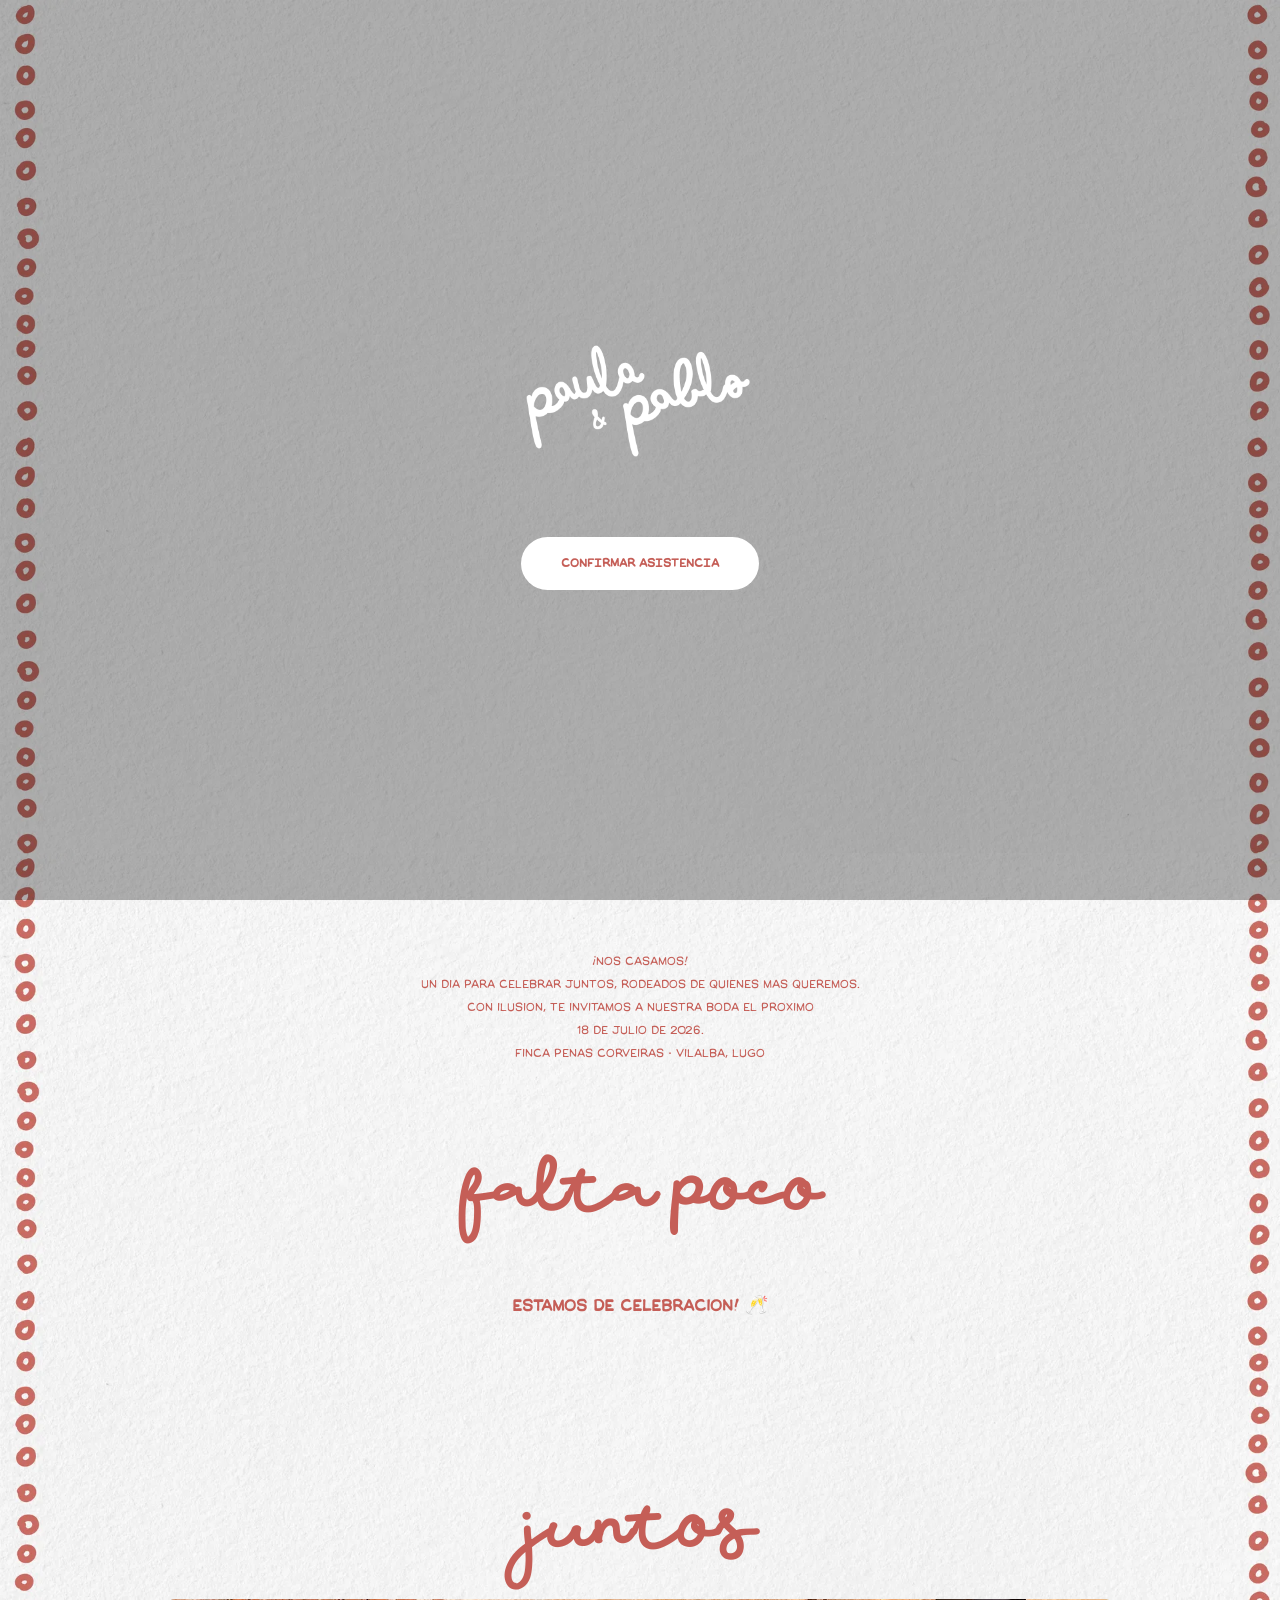
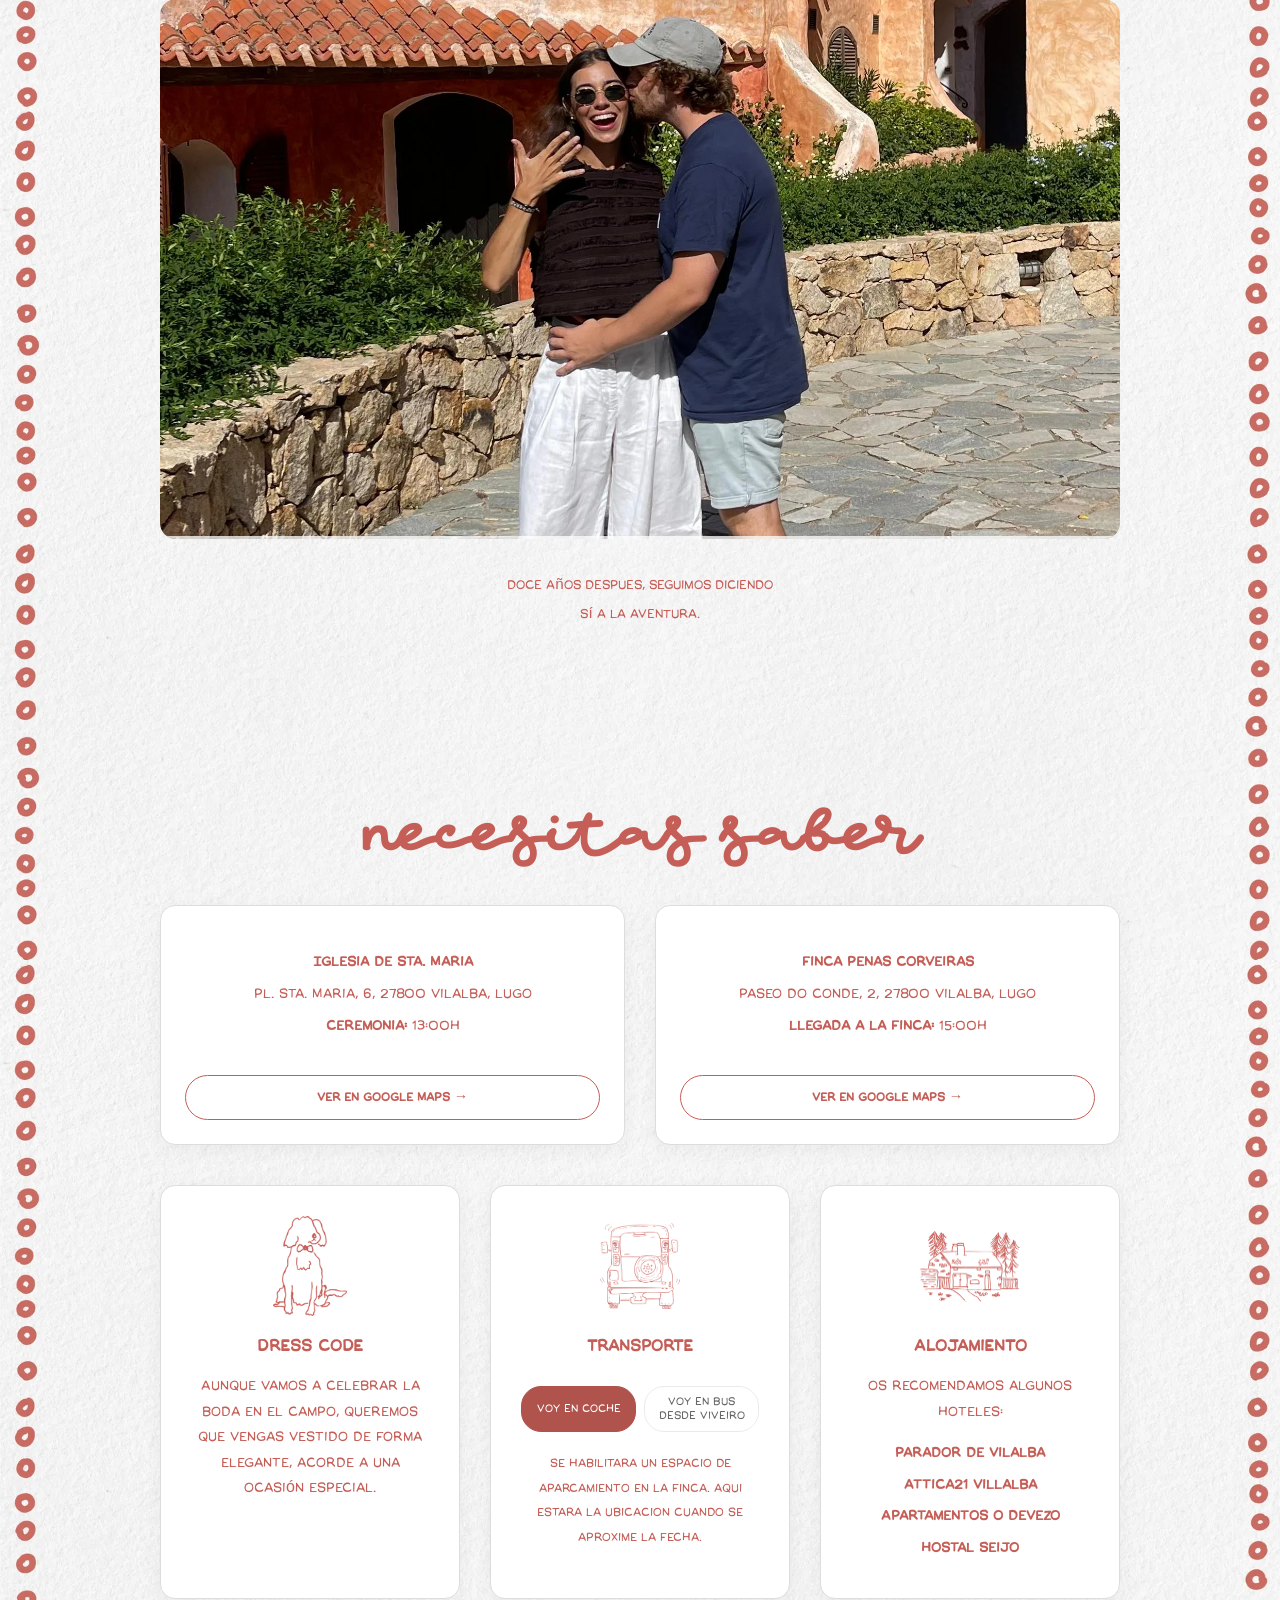
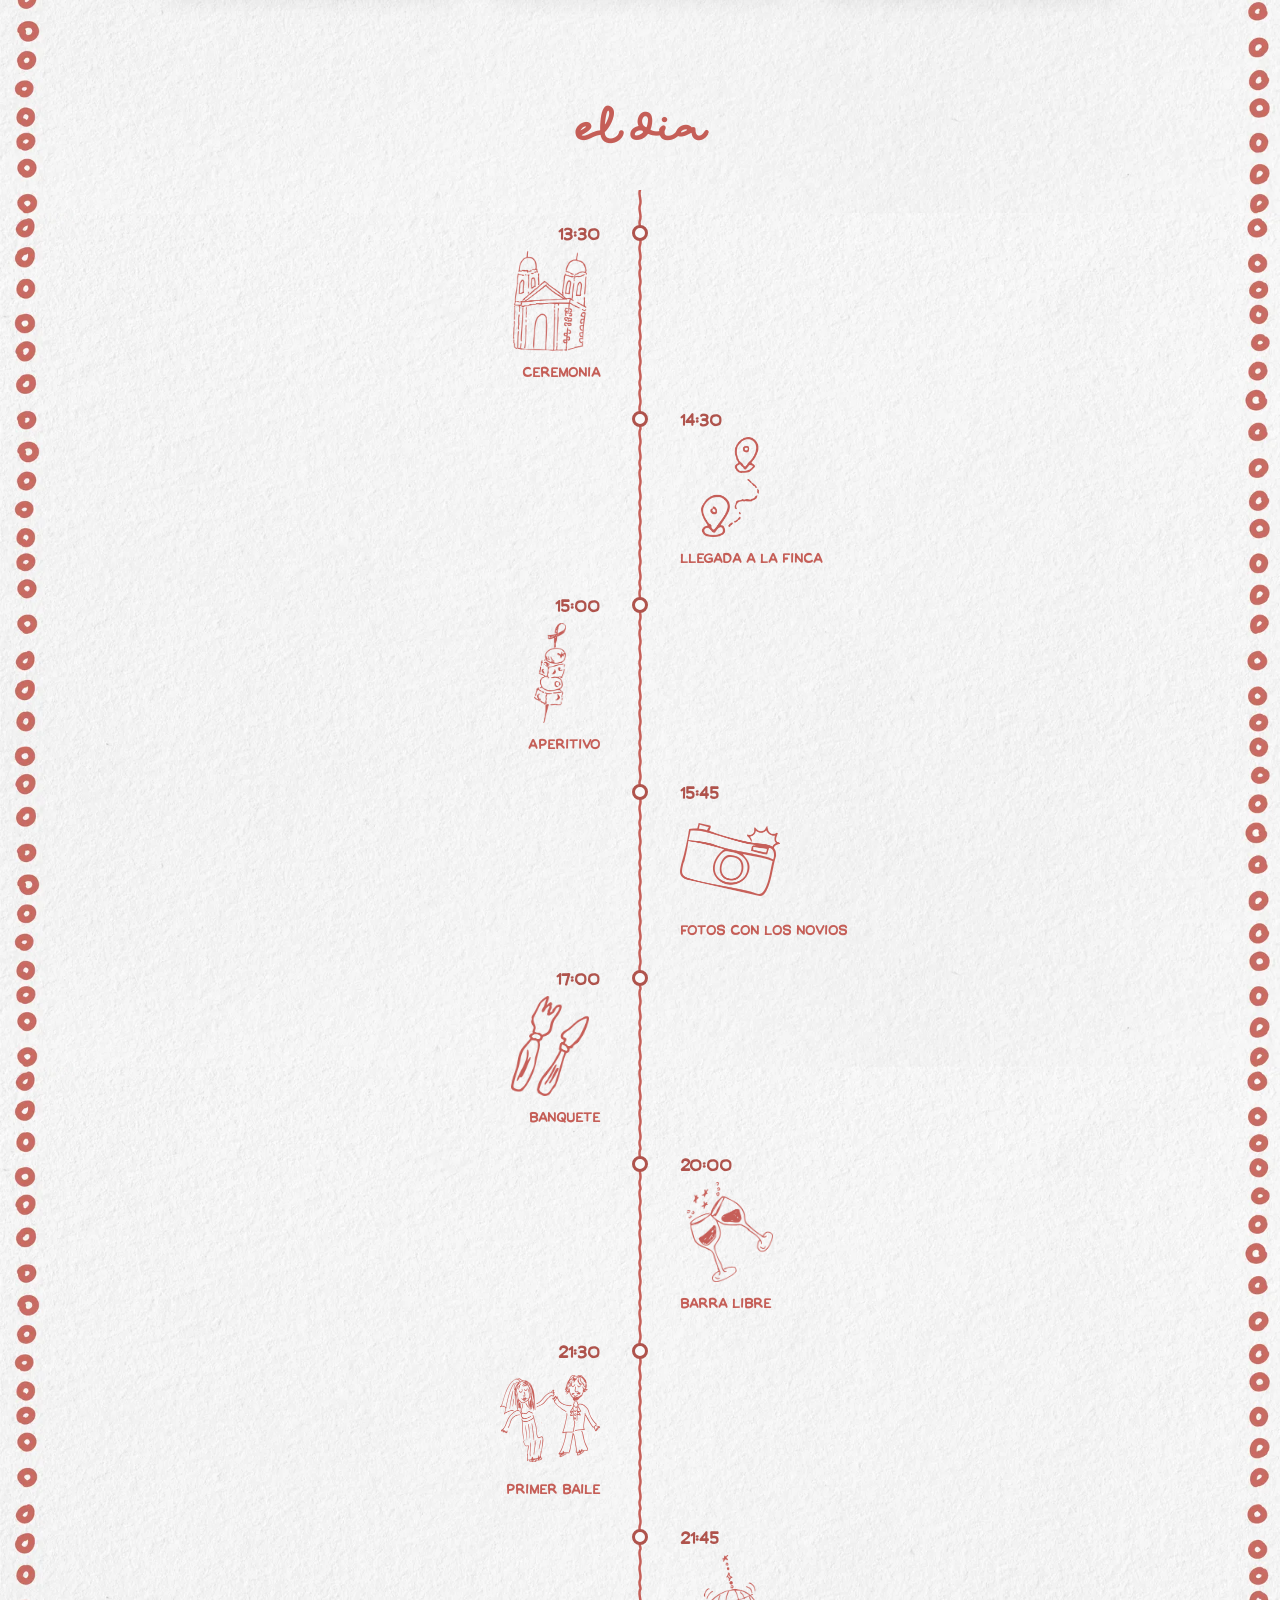
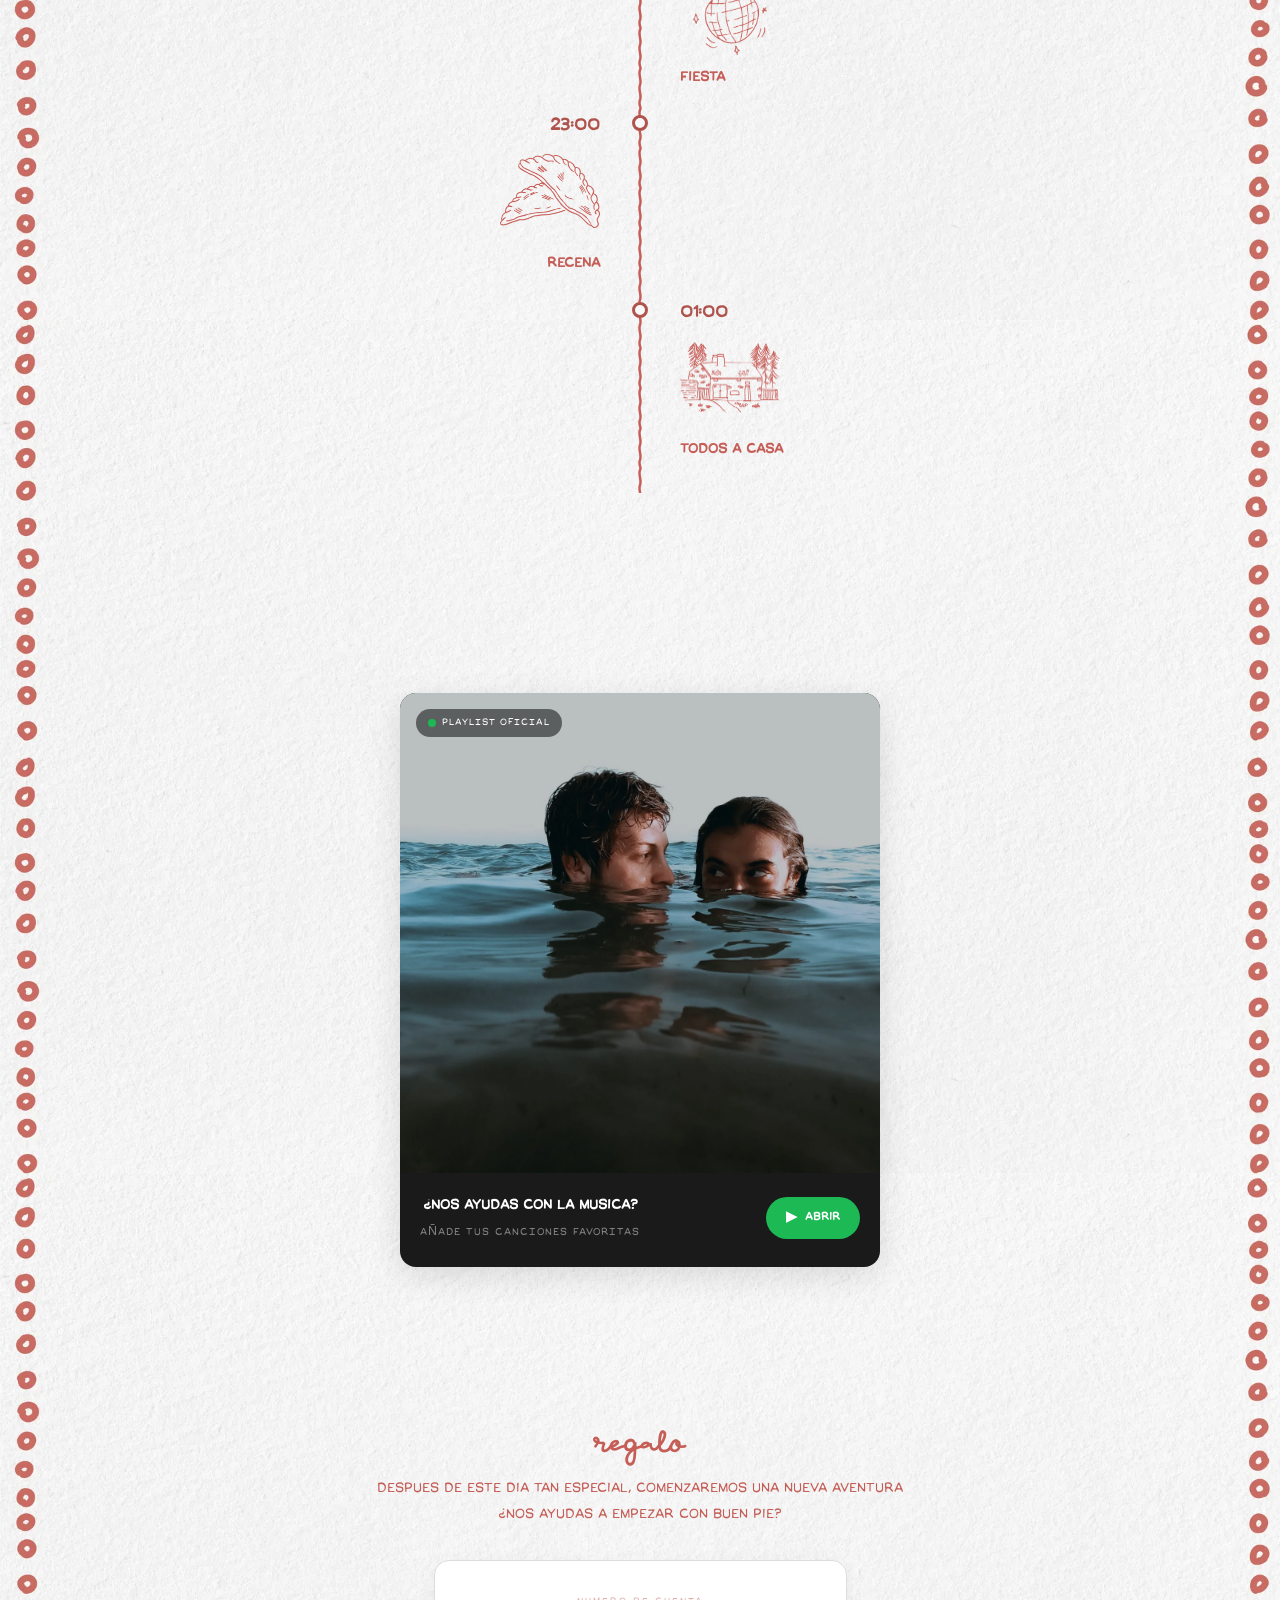
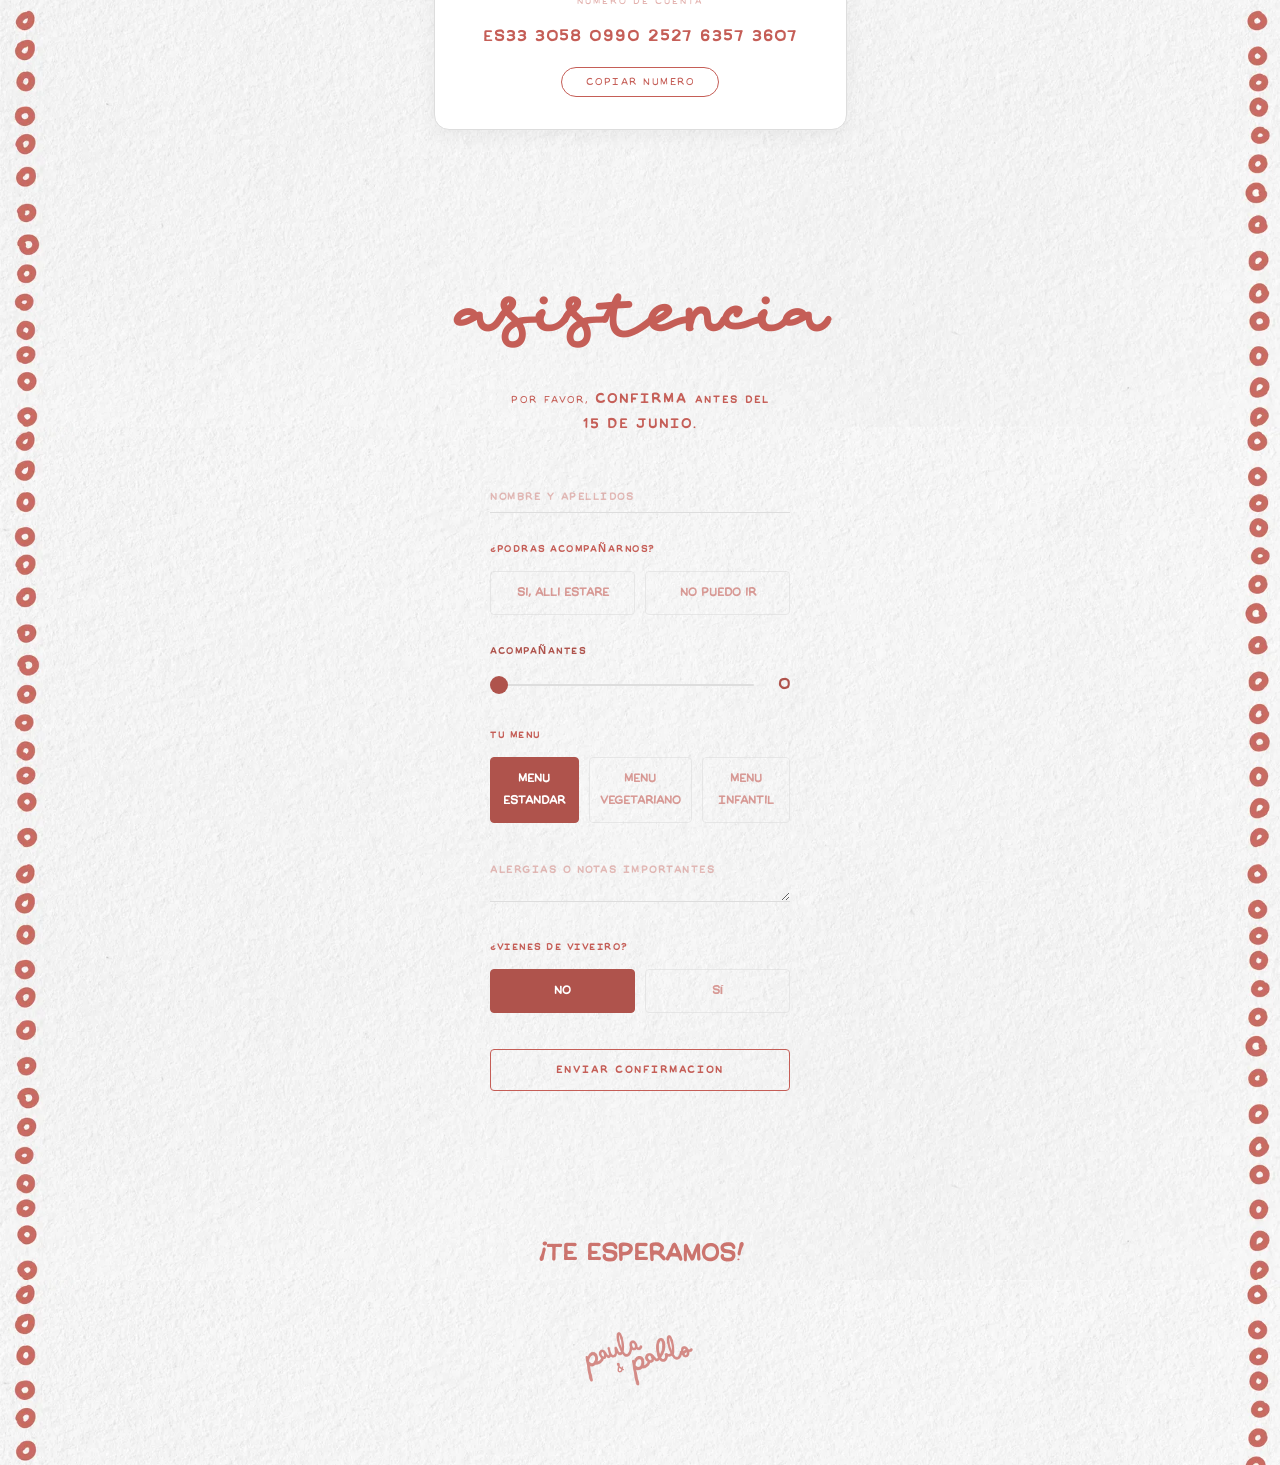
==== index.html @ 5aaf8803 "Arreglos de última hora" ====
<!doctype html>
<html lang="es">
  <head>
    <meta charset="UTF-8" />
    <meta name="viewport" content="width=device-width, initial-scale=1.0" />
    <title>Nuestra Boda | Paula & Pablo</title>
    <link rel="stylesheet" href="css/styles.css" />
    <link rel="icon" href="https://fav.farm/💍" />

    <meta property="og:title" content="¡Nos Casamos! - Paula & Pablo 2026" />
    <meta
      property="og:description"
      content="Acompáñanos en nuestro gran dia. Toda la información aquí."
    />
    <meta property="og:image" content="URL_DE_TU_FOTO_PRINCIPAL" />
    <meta property="og:url" content="URL_DE_TU_WEB" />
  </head>

  <body>

    <!-- ===================== HERO ===================== -->
    <header id="inicio">
      <video class="header-video" autoplay muted loop playsinline>
        <source
          src="media/video.mp4"
          type="video/mp4"
        />
      </video>

      <div class="header-overlay"></div>

      <div class="header-content">
        
        <img
          src="media/Dibujos/compressed/paulipablo.png"
          alt="Nombres"
          class="rings-icon"
          style="width: 250px; height: auto"
        />
        <a href="#rsvp" class="cta-button">Confirmar Asistencia</a>
      </div>
    </header>

    <div class="hero-info-container" style="margin: 50px auto 0 auto; padding: 0 20px; max-width: 500px;">
        <p style="font-size: 90%; text-align: center;">
            ¡Nos casamos!
        </p>
        <p style="font-size: 90%; text-align: center;">Un dia para celebrar juntos, rodeados de quienes mas queremos.</p>
        <p style="font-size: 90%; text-align: center;">Con ilusion, te invitamos a nuestra boda el proximo <br>18 de julio de 2026.</p>
        <p style="font-size: 90%; text-align: center;"> Finca Penas Corveiras · Vilalba, Lugo</p>
    </div>

    <!-- ================ CUENTA ATRÁS ================ -->
    <section id="countdown-section" class="section-container">
      <h2 class="script-font">Falta poco</h2>
      <div id="countdown">
        <div class="countdown-item">
          <span id="days">00</span>
          <p>dias</p>
        </div>
        <div class="countdown-item">
          <span id="hours">00</span>
          <p>Horas</p>
        </div>
        <div class="countdown-item">
          <span id="minutes">00</span>
          <p>Minutos</p>
        </div>
        <div class="countdown-item">
          <span id="seconds">00</span>
          <p>Segundos</p>
        </div>
      </div>
    </section>

    <!-- ================ NUESTRA HISTORIA ============== -->
    <section id="historia" class="section-container">
      <h2 class="script-font section-title">Juntos</h2>

      <div class="carousel-wrap" id="historia-carousel">
    <div class="carousel-track" id="historia-track"></div>
        <img src="media/Dibujos/compressed/marco.png" class="carousel-marco" alt="" />
        <div class="carousel-progress" id="historia-progress"></div>
        <button class="carousel-btn prev" id="historia-prev" aria-label="Anterior">&#8592;</button>
        <button class="carousel-btn next" id="historia-next" aria-label="Siguiente">&#8594;</button>
    </div>

      <div class="historia-text">
        <p>Doce años despues, seguimos diciendo <br>
            sí a la aventura.</p>
      </div>
    </section>

    <!-- ================= LOGÍSTICA ================== -->
    <section id="logistica" class="section-container">
      <h2 class="script-font section-title">necesitas saber</h2>

      <div id="donde">
        <div class="location-card">
          <div class="info-logistica">
            <p><strong>Iglesia de Sta. Maria</strong></p>
            <address>Pl. Sta. Maria, 6, 27800 Vilalba, Lugo</address>
            <p><strong>Ceremonia:</strong> 13:00h</p>
          </div>
          <a
            href="https://maps.app.goo.gl/agyaPaKLG1rdDJrT7"
            target="_blank"
            class="map-link"
            >Ver en Google Maps →</a
          >
        </div>

        <div class="location-card">
          <div class="info-logistica">
            <p></p><strong>Finca Penas Corveiras</strong></p>
            <address>Paseo do Conde, 2, 27800 Vilalba, Lugo</address>
            <p><strong>Llegada a la finca:</strong> 15:00h</p>
          </div>
          <a
            href="https://maps.app.goo.gl/NVurG2VGAjMiSwHY8"
            target="_blank"
            class="map-link"
            >Ver en Google Maps →</a
          >
        </div>
      </div>

      <div class="info-grid">
        <article class="info-card">
          <div class="image">
            <img
              src="media/Dibujos/compressed/43.webp"
              alt="Dress Code"
              class="dressCode-image"
              style="width: 80px"
            />
          </div>
          <h3>Dress Code</h3>
          <p>
            Aunque vamos a celebrar la boda en el campo, queremos que
            vengas vestido de forma elegante, acorde a una ocasión especial.
          </p>
        </article>

        <article class="info-card transport-card">
          <div class="image">
            <img
              src="media/Dibujos/compressed/42.webp"
              alt="Transporte"
              class="transport-image"
              style="width: 80px"
            />
          </div>
          <h3>Transporte</h3>
          <div class="transport-toggle">
            <button class="transport-btn active" data-target="coche">
                Voy en coche
            </button>
            <button class="transport-btn" data-target="bus">
               Voy en bus desde Viveiro
            </button>
          </div>
          <div class="transport-info" id="info-coche">
            <p>
              Se habilitara un espacio de aparcamiento en la finca. Aqui estara
              la ubicacion cuando se aproxime la fecha.
            </p>
          </div>
          <div class="transport-info hidden" id="info-bus">
            <p>
              <strong>Salida:</strong> desde la estacion de autobuses de Viveiro
              a las 11:30h.
            </p>
            <p><strong>Vuelta:</strong> 1:00 de la mañana desde la finca.</p>
          </div>
        </article>

        <article class="info-card">
          <div class="image">
            <img
              src="media/Dibujos/compressed/cronograma9.webp"
              alt="Alojamiento"
              class="alojamiento-image"
              style="width: 100px"
            />
          </div>
          <h3>Alojamiento</h3>
          <p>Os recomendamos algunos hoteles:</p>
          <ul class="hotel-list">
            <li>
              <a
                href="https://paradores.es/es/parador-de-vilalba"
                target="_blank"
                rel="noopener"
                >Parador de Vilalba</a
              >
            </li>
            <li>
              <a
                href="https://www.attica21hotels.com/hotel-spa-attica21-villalba/"
                target="_blank"
                rel="noopener"
                >Attica21 Villalba</a
              >
            </li>
            <li>
              <a
                href="https://apartamentosodevezo.com/"
                target="_blank"
                rel="noopener"
                >Apartamentos O Devezo</a
              >
            </li>
            <li>
              <a href="https://hostalseijo.top/" target="_blank" rel="noopener"
                >Hostal Seijo</a
              >
            </li>
          </ul>
        </article>
      </div>

      <div class="timeline-container">
        <h3 class="script-font">El dia</h3>
        <div class="timeline">

  <div class="timeline-event">
    <div class="timeline-time">13:30</div>
    <div class="timeline-content">
      <img src="media/Dibujos/compressed/cronograma1.webp" class="timeline-icon" alt="" />
      <h4>Ceremonia</h4>
    </div>
  </div>

  <div class="timeline-event">
    <div class="timeline-time">14:30</div>
    <div class="timeline-content">
      <img src="media/Dibujos/compressed/cronograma3.webp" class="timeline-icon" alt="" />
      <h4>Llegada a la finca</h4>
    </div>
  </div>

  <div class="timeline-event">
    <div class="timeline-time">15:00</div>
    <div class="timeline-content">
      <img src="media/Dibujos/compressed/cronograma2.webp" class="timeline-icon" alt="" />
      <h4>Aperitivo</h4>
    </div>
  </div>

  <div class="timeline-event">
    <div class="timeline-time">15:45</div>
    <div class="timeline-content">
      <img src="media/Dibujos/compressed/cronograma4.webp" class="timeline-icon" alt="" />
      <h4>Fotos con los novios</h4>
    </div>
  </div>

  <div class="timeline-event">
    <div class="timeline-time">17:00</div>
    <div class="timeline-content">
      <img src="media/Dibujos/compressed/cronograma5.webp" class="timeline-icon" alt="" />
      <h4>Banquete</h4>
    </div>
  </div>

  <div class="timeline-event">
    <div class="timeline-time">20:00</div>
    <div class="timeline-content">
      <img src="media/Dibujos/compressed/6.webp" class="timeline-icon" alt="" />
      <h4>Barra libre</h4>
    </div>
  </div>

  <div class="timeline-event">
    <div class="timeline-time">21:30</div>
    <div class="timeline-content">
      <img src="media/Dibujos/compressed/cronograma6.webp" class="timeline-icon" alt="" />
      <h4>Primer baile</h4>
    </div>
  </div>

  <div class="timeline-event">
    <div class="timeline-time">21:45</div>
    <div class="timeline-content">
      <img src="media/Dibujos/compressed/cronograma7.webp" class="timeline-icon" alt="" />
      <h4>Fiesta</h4>
    </div>
  </div>

  <div class="timeline-event">
    <div class="timeline-time">23:00</div>
    <div class="timeline-content">
      <img src="media/Dibujos/compressed/cronograma8.webp" class="timeline-icon" alt="" />
      <h4>Recena</h4>
    </div>
  </div>

  <div class="timeline-event">
    <div class="timeline-time">01:00</div>
    <div class="timeline-content">
      <img src="media/Dibujos/compressed/cronograma9.webp" class="timeline-icon" alt="" />
      <h4>Todos a casa</h4>
    </div>
  </div>

</div>
      </div>
    </section>

    <!-- ================= MÚSICA ==================== -->
    <section id="musica" class="section-container">
      <div class="spotify-card">
        <div class="sp-cover">
          <a href="https://open.spotify.com/playlist/0d3BYbLwqnk7Fgi94kTDsk?si=342e093d6b4e4ce4" target="_blank">
            <img src="media/Imagenes/compressed/foto-24.webp" alt="Playlist Paula & Pablo" />
          </a>
          <div class="sp-cover-label">
            <div class="sp-dot"></div>
            Playlist oficial
          </div>
        </div>
        <div class="sp-body">
          <div class="sp-info">
            <p class="sp-title">¿Nos ayudas con la musica?</p>
            <p class="sp-sub">Añade tus canciones favoritas</p>
          </div>
          <a
            href="https://open.spotify.com/playlist/0d3BYbLwqnk7Fgi94kTDsk?si=342e093d6b4e4ce4"
            target="_blank"
            class="sp-btn"
          >
            <span class="sp-icon">▶</span> Abrir
          </a>
        </div>
      </div>
    </section>

<!-- ================= REGALO ==================== -->
<section id="regalo" class="section-container">
    <h3 class="script-font" style="margin-bottom: 20px;">Regalo</h3>
  <p>Despues de este dia tan especial, comenzaremos una nueva aventura</p>
  <p>¿Nos ayudas a empezar con buen pie?</p>

  <div class="cuenta-card">
    <p class="cuenta-label">Numero de cuenta</p>
    <p class="cuenta-numero">ES33 3058 0990 2527 6357 3607</p>
    <button class="cuenta-copiar" id="copiar-cuenta">Copiar numero</button>
    <p class="cuenta-confirmacion hidden" id="cuenta-confirmacion">Copiado</p>
  </div>
</section>

    <!-- ================= RSVP ====================== -->
    <section id="rsvp" class="section-container rsvp-section">
      <h2 class="script-font">Asistencia</h2>
      <p class="rsvp-subtitle">
        Por favor, 
        <strong><span style="font-size: 1.3em">confirma </span> antes del
        <strong><span style="font-size: 1.3em"><br>15 de junio</span>.</strong>
      </p>

      <form action="https://formspree.io/f/xqeyapyj" method="POST">
        <div class="form-field">
          <input
            type="text"
            name="Invitado"
            id="name"
            required
            pattern="^[a-zA-ZÀ-ÿ\s]{3,60}$"
            placeholder=" "
          />
          <label for="name">Nombre y apellidos</label>
        </div>

        <fieldset class="radio-fieldset radio-modern">
          <legend>¿Podras acompañarnos?</legend>
          <div class="options">
            <label class="option">
              <input
                type="radio"
                name="Asistencia"
                value="Confirmado"
                required
                hidden
              />
              Si, alli estare
            </label>
            <label class="option">
              <input type="radio" name="Asistencia" value="No_Asiste" hidden />
              No puedo ir
            </label>
          </div>
        </fieldset>

        <div class="slider-field">
          <span class="slider-label">Acompañantes</span>
          <div class="slider-wrap">
            <input
              type="range"
              id="plus-one"
              name="Acompañantes"
              min="0"
              max="3"
              value="0"
              step="1"
            />
            <span class="slider-value" id="plus-one-value">0</span>
          </div>
        </div>
        <div id="menu-dinamico"></div>

        <div class="form-field">
          <textarea
            name="Alergias_Detalle"
            id="alergias"
            rows="2"
            maxlength="200"
            placeholder=" "
          ></textarea>
          <label for="alergias">Alergias o notas importantes</label>
        </div>

        <fieldset class="radio-fieldset radio-modern">
          <legend>¿Vienes de Viveiro?</legend>
          <div class="options">
            <label class="option selected">
              <input type="radio" name="Viveiro" value="No" checked hidden />
              No
            </label>
            <label class="option">
              <input type="radio" name="Viveiro" value="Si" hidden />
              Sí
            </label>
          </div>
        </fieldset>

        <div id="bus-question" class="hidden">
          <fieldset class="radio-fieldset radio-modern">
            <legend>¿Necesitas plaza de autobús?</legend>
            <div class="options">
              <label class="option selected">
                <input type="radio" name="Bus" value="No" checked hidden />
                No
              </label>
              <label class="option">
                <input type="radio" name="Bus" value="Si" hidden />
                Sí
              </label>
            </div>
          </fieldset>
        </div>
        <button type="submit" class="submit-modern">Enviar confirmacion</button>
      </form>
    </section>

    <!-- =================== FOOTER ================== -->
<footer class="footer-section">
<p class="footer-text"><strong>¡Te esperamos!</strong></p>
  <img style="margin-top:30px" src="media/Dibujos/compressed/5.webp" alt="Paula & Pablo" class="footer-logo" />
</footer>

    <script src="js/main.js" type="module"></script>
  </body>
</html>
---- css/styles.css ----
/* ==========================================================================
   1. VARIABLES DE COLOR Y TEMA
   ========================================================================== */
@font-face {
  font-family: "Medicall";
  src: url("../media/Fuentes/medicall.ttf") format("truetype");
  font-weight: bolder;
  font-style: normal;
  font-display: swap;
}

@font-face {
  font-family: "ManlyMen BB";
  src: url("../media/Fuentes/ManlyMenBB.ttf") format("truetype");
  font-weight: normal;
  font-style: normal;
  font-display: swap;
}

:root {
  --primary-color: #c55e57;
  --accent-color: #af534c; /* ← nuevo color de acento */
  --bg-color: #f9f9f9;
  --section-bg: #ffffff;
  --input-bg: #ffffff;
  --input-border: #dddddd;
  --card-bg: #f9f9f9;
  --footer-bg: #333333;
  --footer-text: #dddddd;
}

/* ==========================================================================
   2. RESET Y ESTILOS BASE
   ========================================================================== */

html {
  scroll-behavior: smooth;
}

.hidden {
  display: none;
}

*,
*::before,
*::after {
  margin: 0;
  padding: 0;
  box-sizing: border-box;
}

body {
  font-family: "ManlyMen BB", sans-serif;
  background-color: var(--bg-color);
  background-image: url("../media/Imagenes/compressed/papel.webp");
  background-repeat: repeat-y;
  background-size: 100vw auto;
  background-position: center top;
  color: var(--primary-color);
  line-height: 1.6;
  overflow-x: hidden;
  transition:
    background-color 0.3s,
    color 0.3s;
}

h1,
h2,
h3 {
  color: var(--primary-color);
}

.script-font {
  font-family: "Medicall", cursive;
  font-weight: bolder;
}

::selection {
  background-color: var(--accent-color);
  color: white;
}

/* Escala tipográfica responsive */
h1 {
  font-size: clamp(2.5rem, 8vw, 5rem);
}
h2 {
  font-size: clamp(2rem, 6vw, 3rem);
}
.section-title {
  font-size: clamp(1.8rem, 5vw, 3rem);
  margin-bottom: 40px;
}

/* ==========================================================================
   3. COMPONENTES GLOBALES
   ========================================================================== */

/* --- Layout de sección --- */
.section-container {
  padding: 80px 20px;
  max-width: 1000px;
  margin: 0 auto;
  text-align: center;
}

/* --- Botón principal --- */
.cta-button {
  display: inline-block;
  margin-top: 30px;
  padding: 15px 40px;
  background-color: white;
  color: var(--primary-color);
  text-decoration: none;
  font-weight: bold;
  border-radius: 50px;
  text-transform: uppercase;
  font-size: 0.9rem;
  transition:
    background-color 0.3s,
    color 0.3s,
    transform 0.3s,
    box-shadow 0.3s;
}
.cta-button:hover {
  background-color: var(--accent-color);
  color: white;
  transform: translateY(-3px);
  box-shadow: 0 5px 15px rgba(0, 0, 0, 0.2);
}

/* --- Animación de entrada --- */
.fade-in {
  opacity: 0;
  transform: translateY(20px);
  transition:
    opacity 0.6s ease-out,
    transform 0.6s ease-out;
}
.fade-in.visible {
  opacity: 1;
  transform: translateY(0);
}

/* ==========================================================================
   4. HEADER / HERO
   ========================================================================== */

header {
  position: relative;
  min-height: 100vh;
  display: flex;
  flex-direction: column;
  justify-content: center;
  align-items: center;
  text-align: center;
  color: white;
  padding: 60px 20px;
  overflow: hidden;
}

/* Video de fondo */
.header-video {
  position: absolute;
  inset: 0;
  width: 100%;
  height: 100%;
  object-fit: cover;
  z-index: 0;
}

/* Overlay oscuro — mismo efecto que tenía la foto */
.header-overlay {
  position: absolute;
  inset: 0;
  background: rgba(0, 0, 0, 0.3);
  z-index: 1;
}

/* El texto por encima del video y el overlay */
.header-content {
  position: relative;
  z-index: 2;
  display: flex;
  flex-direction: column;
  align-items: center;
  gap: 10px;
  transition: opacity 0.3s ease;
}

header h1 {
  color: white;
  text-shadow: 2px 2px 4px rgba(0, 0, 0, 0.5);
  margin-bottom: 10px;
}
header p {
  font-size: 1.5rem;
  letter-spacing: 2px;
  text-transform: uppercase;
}

/* ==========================================================================
   5. NUESTRA HISTORIA — CARRUSEL
   ========================================================================== */

.carousel-wrap {
  position: relative;
  border-radius: 16px;
  overflow: hidden;
  aspect-ratio: 16 / 9;
}

.carousel-track {
  display: flex;
  height: 100%;
  transition: transform 0.6s cubic-bezier(0.65, 0, 0.35, 1);
}

.carousel-slide {
  flex-shrink: 0;
  width: 100%;
  height: 100%;
}
.carousel-slide img {
  width: 100%;
  height: 100%;
  object-fit: cover;
  display: block;
}

/* Barra de progreso */
.carousel-progress {
  position: absolute;
  bottom: 0;
  left: 0;
  height: 3px;
  width: 0%;
  background: rgba(255, 255, 255, 0.75);
}

/* Flechas — visibles solo en hover del carrusel */
.carousel-btn {
  position: absolute;
  top: 50%;
  transform: translateY(-50%);
  width: 38px;
  height: 38px;
  display: flex;
  align-items: center;
  justify-content: center;
  background: rgba(255, 255, 255, 0.75);
  color: var(--primary-color);
  border: none;
  border-radius: 50%;
  font-size: 15px;
  cursor: pointer;
  z-index: 10;
  opacity: 0;
  transition:
    opacity 0.25s,
    transform 0.25s,
    background 0.2s;
}
.carousel-wrap:hover .carousel-btn {
  opacity: 1;
}
.carousel-btn:hover {
  background: white;
  transform: translateY(-50%) scale(1.07);
}
.carousel-btn.prev {
  left: 14px;
}
.carousel-btn.next {
  right: 14px;
}

/* Texto estático debajo */
.historia-text {
  max-width: 580px;
  margin: 32px auto 0;
}
.historia-text p {
  font-size: 0.95rem;
  font-weight: 300;
  line-height: 1.9;
}
.historia-firma {
  display: block;
  margin-top: 18px;
  font-size: 2.2rem;
  color: var(--primary-color);
}

/* ==========================================================================
   7. CUENTA ATRÁS
   ========================================================================== */

#countdown {
  display: flex;
  justify-content: center;
  flex-wrap: wrap;
  gap: 15px;
  margin-top: 70px;
}
.countdown-item {
  flex: 1;
  max-width: 70px;
  padding: 20px 10px;
  background: var(--card-bg);
  border-radius: 12px;
  text-align: center;
  box-shadow: 0 4px 10px rgba(0, 0, 0, 0.05);
}
.countdown-item span {
  display: block;
  font-size: 2.5rem;
  font-weight: bold;
  color: var(--accent-color);
  line-height: 1;
}
.countdown-item p {
  margin-top: 5px;
  font-size: 0.75rem;
  text-transform: uppercase;
  letter-spacing: 1px;
  opacity: 0.7;
}

/* ==========================================================================
   8. LOGÍSTICA
   ========================================================================== */

/* Info de ubicación (dirección + horario) */

#donde {
  display: grid;
  grid-template-columns: repeat(auto-fit, minmax(280px, 1fr));
  gap: 30px;
  margin-bottom: 40px;
}

.location-card {
  background-color: var(--section-bg);
  border: 1px solid var(--input-border);
  border-radius: 15px;
  padding: 24px;
  box-shadow: 0 5px 20px rgba(0, 0, 0, 0.05);
  display: flex;
  flex-direction: column;
  gap: 16px;
}

.map-link {
  display: block;
  text-align: center;
  color: var(--primary-color);
  font-weight: 600;
  font-size: 0.9rem;
  text-decoration: none;
  padding: 10px;
  border: 1px solid var(--primary-color);
  border-radius: 50px;
  transition:
    background-color 0.3s,
    color 0.3s;
}
.map-link:hover {
  background-color: var(--primary-color);
  color: white;
}

.info-logistica {
  margin: 20px auto;
  max-width: 500px;
}
.info-logistica address {
  font-style: normal;
  color: var(primary-color);
  margin: 6px 0;
}

/* Contenedor del botón de mapa */
.map-cta {
  margin: 25px 0;
}

/* Mapa responsive (ratio 16:9) */
.map-responsive {
  position: relative;
  width: 100%;
  aspect-ratio: 16 / 9;
  border-radius: 12px;
  overflow: hidden;
  box-shadow: 0 5px 15px rgba(0, 0, 0, 0.1);
}
.map-responsive iframe {
  position: absolute;
  top: 0;
  left: 0;
  width: 100%;
  height: 100%;
  filter: grayscale(0.2);
}

/* Tarjetas de info (dress code, transporte, alojamiento) */
.info-grid {
  display: grid;
  grid-template-columns: repeat(auto-fit, minmax(280px, 1fr));
  gap: 30px;
  margin-top: 40px;
}
.info-card {
  background-color: var(--section-bg);
  padding: 30px;
  border-radius: 15px;
  border: 1px solid var(--input-border);
  box-shadow: 0 5px 20px rgba(0, 0, 0, 0.05);
  transition:
    transform 0.3s ease,
    background-color 0.3s;
  display: flex;
  flex-direction: column;
  align-items: center;
  text-align: center;
}
.info-card:hover {
  transform: translateY(-5px);
}

/* Zona de ilustración — altura fija para que los títulos se alineen */
.info-card .image {
  height: 100px;
  display: flex;
  align-items: center;
  justify-content: center;
  margin-bottom: 16px;
}
.info-card .image img {
  width: 100px;
  height: 100px;
  object-fit: contain;
}

.info-card h3 {
  margin-bottom: 12px;
}
.info-card:hover {
  transform: translateY(-5px);
}
.info-card .icon {
  font-size: 2.5rem;
  margin-bottom: 15px;
}

/* Lista de hoteles */
.hotel-list {
  list-style: none;
  margin-top: 10px;
}
.hotel-list li {
  margin: 6px 0;
}
.hotel-list a {
  color: var(--primary-color);
  text-decoration: none;
  font-weight: 600;
  transition: color 0.2s;
}
.hotel-list a:hover {
  color: var(--accent-color);
}

/* Timeline */
.timeline-container {
  margin-top: 100px;
}
.timeline-container > .script-font {
  font-size: 2rem;
  margin-bottom: 10px;
}

.timeline {
  position: relative;
  max-width: 800px;
  margin: 40px auto;
  padding: 20px 0;
}

.timeline::before {
  content: "";
  position: absolute;
  top: 0;
  bottom: 0;
  left: 50%;
  transform: translateX(-50%);
  width: 8px;
  background-image: url("data:image/svg+xml,%3Csvg xmlns='http://www.w3.org/2000/svg' width='8' height='40'%3E%3Cpath d='M4 0 C2 5, 6 10, 4 15 C2 20, 6 25, 4 30 C2 35, 6 38, 4 40' stroke='%23c55e57' stroke-width='2.5' fill='none' stroke-linecap='round' stroke-linejoin='round'/%3E%3C/svg%3E");
  background-repeat: repeat-y;
  background-size: 8px 40px;
}

.timeline-event {
  position: relative;
  width: 50%;
  padding: 10px 40px;
  text-align: right;
}

.timeline-event::after {
  content: "";
  position: absolute;
  width: 16px;
  height: 16px;
  right: -8px;
  top: 15px;
  border-radius: 50%;
  background-color: var(--bg-color);
  border: 3px solid var(--accent-color);
  z-index: 1;
}
.timeline-event:nth-child(even) {
  left: 50%;
  text-align: left;
}
.timeline-event:nth-child(even)::after {
  left: -8px;
}

.timeline-time {
  font-weight: bold;
  font-size: 1.2rem;
  color: var(--accent-color);
}

.timeline-icon {
  width: 100px;
  height: 100px;
  object-fit: contain;
  margin-bottom: 10px;
  display: block;
}
.timeline-event:nth-child(odd) .timeline-icon {
  margin-left: auto;
}

/* Toggle de transporte */
.transport-toggle {
  display: flex;
  gap: 8px;
  margin: 12px 0;
  flex-wrap: wrap;
}
.transport-btn {
  flex: 1;
  padding: 8px 12px;
  border: 1px solid var(--input-border);
  border-radius: 20px;
  background: transparent;
  color: var(primary-color);
  font-family: inherit;
  font-size: 0.82rem;
  cursor: pointer;
  opacity: 0.6;
  transition:
    border-color 0.2s,
    background 0.2s,
    color 0.2s,
    opacity 0.2s;
}
.transport-btn.active {
  border-color: var(--accent-color);
  background: var(--accent-color);
  color: white;
  opacity: 1;
}
.transport-info {
  margin-top: 8px;
  font-size: 0.9rem;
  line-height: 1.7;
  animation: fadeIn 0.3s ease;
}
.transport-info p + p {
  margin-top: 6px;
}
@keyframes fadeIn {
  from {
    opacity: 0;
    transform: translateY(4px);
  }
  to {
    opacity: 1;
    transform: translateY(0);
  }
}

/* ==========================================================================
   9. SPOTIFY
   ========================================================================== */

.spotify-card {
  max-width: 480px;
  margin: 0 auto;
  border-radius: 16px;
  overflow: hidden;
  box-shadow: 0 8px 32px rgba(0, 0, 0, 0.12);
  background: #1a1a1a;
}

.sp-cover {
  position: relative;
  aspect-ratio: 1 / 1;
  overflow: hidden;
}
.sp-cover img {
  width: 100%;
  height: 100%;
  object-fit: cover;
  display: block;
  filter: brightness(0.75);
  transition: filter 0.3s;
}
.spotify-card:hover .sp-cover img {
  filter: brightness(0.85);
}

.sp-cover-label {
  position: absolute;
  top: 16px;
  left: 16px;
  display: flex;
  align-items: center;
  gap: 6px;
  background: rgba(0, 0, 0, 0.5);
  border-radius: 20px;
  padding: 5px 12px;
  font-size: 11px;
  color: white;
  letter-spacing: 1px;
  text-transform: uppercase;
}
.sp-dot {
  width: 8px;
  height: 8px;
  border-radius: 50%;
  background: #1db954;
  flex-shrink: 0;
}

.sp-body {
  padding: 20px 20px 24px;
  display: flex;
  align-items: center;
  justify-content: space-between;
  gap: 16px;
}
.sp-title {
  font-size: 1rem;
  font-weight: 600;
  color: white;
  margin-bottom: 4px;
}
.sp-sub {
  font-size: 0.78rem;
  color: rgba(255, 255, 255, 0.45);
  letter-spacing: 1px;
  text-transform: uppercase;
}

.sp-btn {
  display: inline-flex;
  align-items: center;
  gap: 8px;
  background: #1db954;
  color: white;
  text-decoration: none;
  padding: 10px 20px;
  border-radius: 30px;
  font-size: 0.8rem;
  font-weight: 600;
  white-space: nowrap;
  flex-shrink: 0;
  transition:
    background 0.2s,
    transform 0.2s;
}
.sp-btn:hover {
  background: #17a349;
  transform: scale(1.03);
}
.sp-icon {
  font-size: 14px;
}

/* ==========================================================================
   9B. REGALO
   ========================================================================== */

.cuenta-card {
  display: inline-flex;
  flex-direction: column;
  align-items: center;
  gap: 12px;
  margin-top: 32px;
  padding: 32px 48px;
  background-color: var(--section-bg);
  border: 1px solid var(--input-border);
  border-radius: 15px;
  box-shadow: 0 5px 20px rgba(0, 0, 0, 0.05);
}
.cuenta-label {
  font-size: 0.7rem;
  letter-spacing: 2px;
  text-transform: uppercase;
  opacity: 0.5;
}
.cuenta-numero {
  font-size: 1.1rem;
  font-weight: 600;
  letter-spacing: 2px;
  color: var(--primary-color);
}
.cuenta-copiar {
  margin-top: 4px;
  padding: 8px 24px;
  background: transparent;
  border: 1px solid var(--primary-color);
  color: var(--primary-color);
  font-family: inherit;
  font-size: 0.78rem;
  letter-spacing: 1.5px;
  text-transform: uppercase;
  border-radius: 20px;
  cursor: pointer;
  transition:
    background 0.2s,
    color 0.2s;
}
.cuenta-copiar:hover {
  background: var(--primary-color);
  color: white;
}
.cuenta-confirmacion {
  font-size: 0.78rem;
  opacity: 0.6;
  letter-spacing: 1px;
}

/* ==========================================================================
   10. RSVP / FORMULARIO
   ========================================================================== */

.rsvp-section {
  padding: 60px 40px;
}

.rsvp-subtitle {
  font-size: 0.78rem;
  letter-spacing: 2px;
  text-transform: uppercase;
  color: var(primary-color);
  margin-bottom: 40px;
  margin-top: 40px;
}

form {
  display: flex;
  flex-direction: column;
  gap: 28px;
  max-width: 300px;
  margin: 0 auto;
  text-align: left;
}

/* Fila de dos columnas */
.form-row {
  display: grid;
  grid-template-columns: 1fr 1fr;
  gap: 20px;
}

/* Campo con label flotante */
.form-field {
  position: relative;
}
.form-field input,
.form-field select,
.form-field textarea {
  width: 100%;
  background: transparent;
  border: none;
  border-bottom: 1px solid var(--input-border);
  border-radius: 0;
  padding: 10px 0 8px;
  font-family: inherit;
  font-size: 0.95rem;
  color: var(primary-color);
  outline: none;
  transition: border-color 0.3s;
  appearance: none;
  -webkit-appearance: none;
}
.form-field input:focus,
.form-field select:focus,
.form-field textarea:focus {
  border-bottom-color: var(--primary-color);
}
.form-field label {
  position: absolute;
  top: 10px;
  left: 0;
  font-size: 0.78rem;
  letter-spacing: 1.5px;
  text-transform: uppercase;
  color: var(primary-color);
  opacity: 0.4;
  pointer-events: none;
  transition:
    top 0.2s,
    font-size 0.2s,
    color 0.2s,
    opacity 0.2s;
}

/* Label sube cuando el campo tiene foco o contenido */
.form-field input:focus ~ label,
.form-field input:not(:placeholder-shown) ~ label,
.form-field select:focus ~ label,
.form-field textarea:focus ~ label,
.form-field textarea:not(:placeholder-shown) ~ label,
.form-field--filled label {
  top: -14px;
  font-size: 0.7rem;
  color: var(--primary-color);
  opacity: 1;
}

/* Opciones como botones (reemplaza radio buttons) */
.radio-modern {
  border: none;
  padding: 0;
}
.radio-modern legend {
  font-size: 0.7rem;
  letter-spacing: 1.5px;
  text-transform: uppercase;
  color: var(--primary-color);
  margin-bottom: 12px;
}
.radio-modern .options {
  display: flex;
  gap: 10px;
}
.radio-modern .option {
  flex: 1;
  padding: 10px;
  border: 1px solid var(--input-border);
  border-radius: 4px;
  text-align: center;
  font-size: 0.85rem;
  cursor: pointer;
  color: var(primary-color);
  opacity: 0.6;
  transition:
    border-color 0.2s,
    background 0.2s,
    color 0.2s,
    opacity 0.2s;
  user-select: none;
}
.radio-modern .option.selected {
  border-color: var(--accent-color);
  background: var(--accent-color);
  color: white;
  opacity: 1;
}

/* Flecha en el select */
.form-field {
  position: relative;
}
.form-field select {
  padding-right: 20px;
  cursor: pointer;
}
.form-field:has(select)::after {
  content: "▾";
  position: absolute;
  right: 0;
  top: 10px;
  font-size: 12px;
  color: var(primary-color);
  opacity: 0.4;
  pointer-events: none;
}

/* Botón de enviar */
.submit-modern {
  width: 100%;
  padding: 14px;
  background: transparent;
  border: 1px solid var(--primary-color);
  color: var(--primary-color);
  font-family: inherit;
  font-size: 0.78rem;
  font-weight: 600;
  letter-spacing: 2px;
  text-transform: uppercase;
  border-radius: 4px;
  cursor: pointer;
  transition:
    background 0.3s,
    color 0.3s;
  margin-top: 8px;
}
.submit-modern:hover {
  background: var(--accent-color);
  border: var(--accent-color);
  color: white;
}

.menu-persona {
  border-top: 1px solid var(--input-border);
  padding-top: 20px;
}
.menu-persona:first-child {
  border-top: none;
  padding-top: 0;
}

/* Slider de acompañantes */
.slider-field {
  display: flex;
  flex-direction: column;
  gap: 10px;
}
.slider-label {
  font-size: 0.7rem;
  letter-spacing: 1.5px;
  text-transform: uppercase;
  color: var(--accent-color);
}
.slider-wrap {
  display: flex;
  align-items: center;
  gap: 16px;
}
.slider-wrap input[type="range"] {
  flex: 1;
  -webkit-appearance: none;
  appearance: none;
  height: 2px;
  background: var(--input-border);
  border: none;
  border-radius: 2px;
  outline: none;
  padding: 0;
  cursor: pointer;
}
.slider-wrap input[type="range"]::-webkit-slider-thumb {
  -webkit-appearance: none;
  width: 18px;
  height: 18px;
  border-radius: 50%;
  background: var(--accent-color);
  cursor: pointer;
  transition: transform 0.15s;
}
.slider-wrap input[type="range"]::-webkit-slider-thumb:hover {
  transform: scale(1.2);
}
.slider-wrap input[type="range"]::-moz-range-thumb {
  width: 18px;
  height: 18px;
  border: none;
  border-radius: 50%;
  background: var(--accent-color);
  cursor: pointer;
}
.slider-value {
  font-size: 1.1rem;
  font-weight: 600;
  color: var(--accent-color);
  min-width: 20px;
  text-align: right;
}

/* Colores por tipo de menú */
.radio-modern .option[data-value="Estandar"].selected {
  background: var(--accent-color);
  border-color: var(--accent-color);
}
.radio-modern .option[data-value="Vegetariano"].selected {
  background: #4a8c5c;
  border-color: #4a8c5c;
}
.radio-modern .option[data-value="Infantil"].selected {
  background: #5a7fb5;
  border-color: #5a7fb5;
}

/* ==========================================================================
   13. FOOTER
   ========================================================================== */

.footer-section {
  padding: 80px 20px 60px;
  text-align: center;
  display: flex;
  flex-direction: column;
  align-items: center;
  gap: 8px;
}

.footer-logo {
  width: 120px;
  height: auto;
  object-fit: contain;
  opacity: 0.7;
}

.footer-text {
  font-size: 1.8rem;
  color: var(--primary-color);
  opacity: 0.85;
}

/* ==========================================================================
   12. RESPONSIVE
   ========================================================================== */

@media (max-width: 768px) {
  .section-container {
    padding: 50px 16px;
  }

  /* --- RSVP --- */
  .rsvp-section {
    padding: 40px 16px;
  }
  .form-row {
    grid-template-columns: 1fr;
  }

  /* --- Tarjetas --- */

  #donde {
    padding: 0 20px;
  }

  .info-grid {
    grid-template-columns: 1fr;
    padding: 0 20px;
  }
  .info-card {
    padding: 24px 20px;
  }
  #donde {
    grid-template-columns: 1fr;
  }

  /* --- Transporte --- */
  .transport-toggle {
    flex-direction: column;
  }
  .transport-btn {
    width: 100%;
  }

  /* --- Timeline: columna única centrada --- */
  /* --- Timeline: centrado con dos columnas --- */
  .timeline-container {
    margin-top: 60px;
  }

  .timeline {
    max-width: 100%;
    margin: 20px auto;
    padding: 20px 0;
  }

  .timeline::before {
    left: 50%;
    transform: translateX(-50%);
  }

  .timeline-event {
    width: 50%;
    padding: 10px 16px;
    text-align: right;
  }

  .timeline-event::after {
    right: -8px;
    left: auto;
  }

  .timeline-event:nth-child(even) {
    left: 50%;
    text-align: left;
  }

  .timeline-event:nth-child(even)::after {
    left: -8px;
    right: auto;
  }

  .timeline-event:nth-child(odd) .timeline-icon {
    margin-left: auto;
    margin-right: 0;
  }

  .timeline-time {
    font-size: 0.95rem;
  }

  .timeline-icon {
    width: 55px;
    height: 55px;
  }

  /* --- Spotify --- */
  .spotify-card {
    max-width: 100%;
  }
  .sp-body {
    flex-direction: column;
    align-items: flex-start;
    gap: 12px;
  }
  .sp-btn {
    width: 100%;
    justify-content: center;
  }

  /* --- Header --- */
  header p {
    font-size: 1rem;
    letter-spacing: 1px;
  }
}

@media (max-width: 480px) {
  .rsvp-section {
    padding: 30px 14px;
  }

  .radio-modern .options {
    flex-direction: row;
    flex-wrap: wrap;
    justify-content: center;
  }
  .radio-modern .option {
    flex: 0 1 auto;
    min-width: 120px;
    width: auto;
  }

  .menu-persona .options {
    flex-direction: column;
  }

  #countdown {
    gap: 10px;
  }
  .countdown-item {
    min-width: 60px;
    padding: 15px 5px;
  }
  .countdown-item span {
    font-size: 1.5rem;
  }

  .timeline-event {
    padding-left: 50px;
  }
  .timeline-icon {
    width: 55px;
    height: 55px;
  }
}

/* Correcciones ligeras */
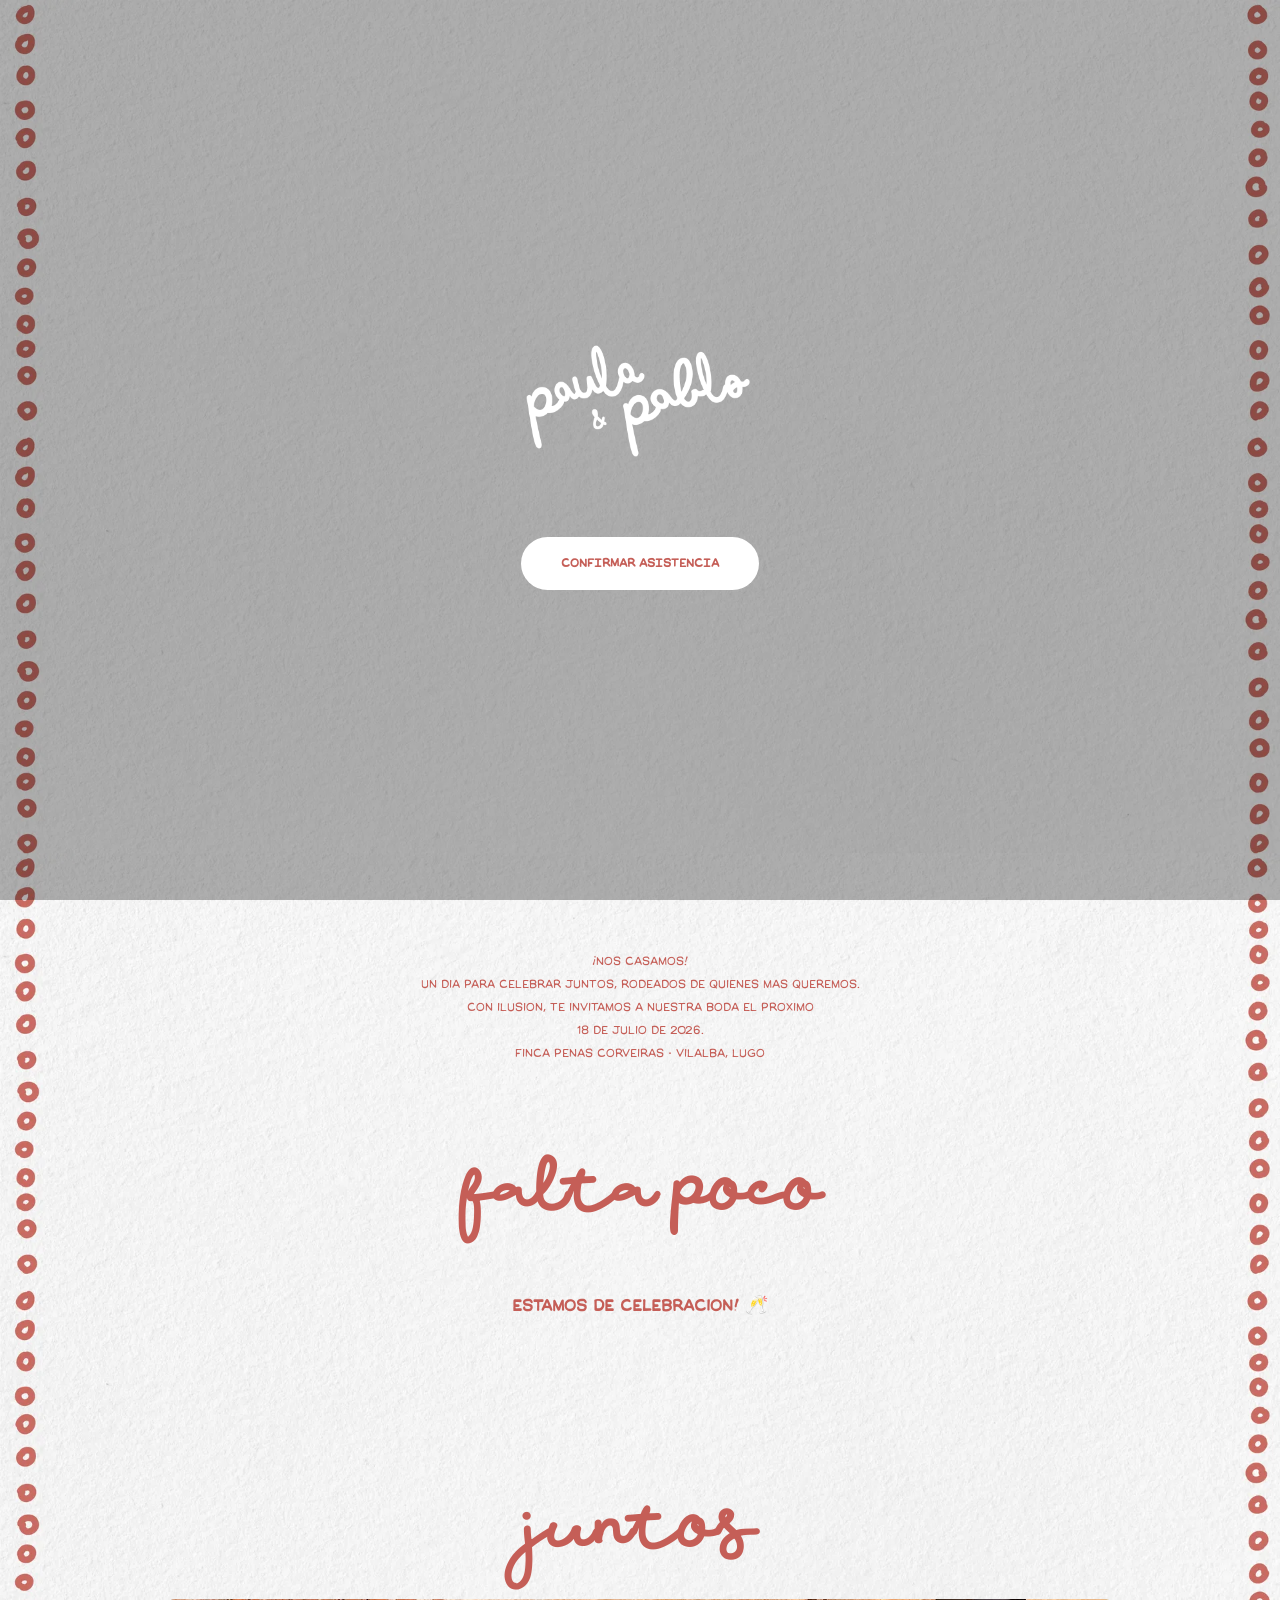
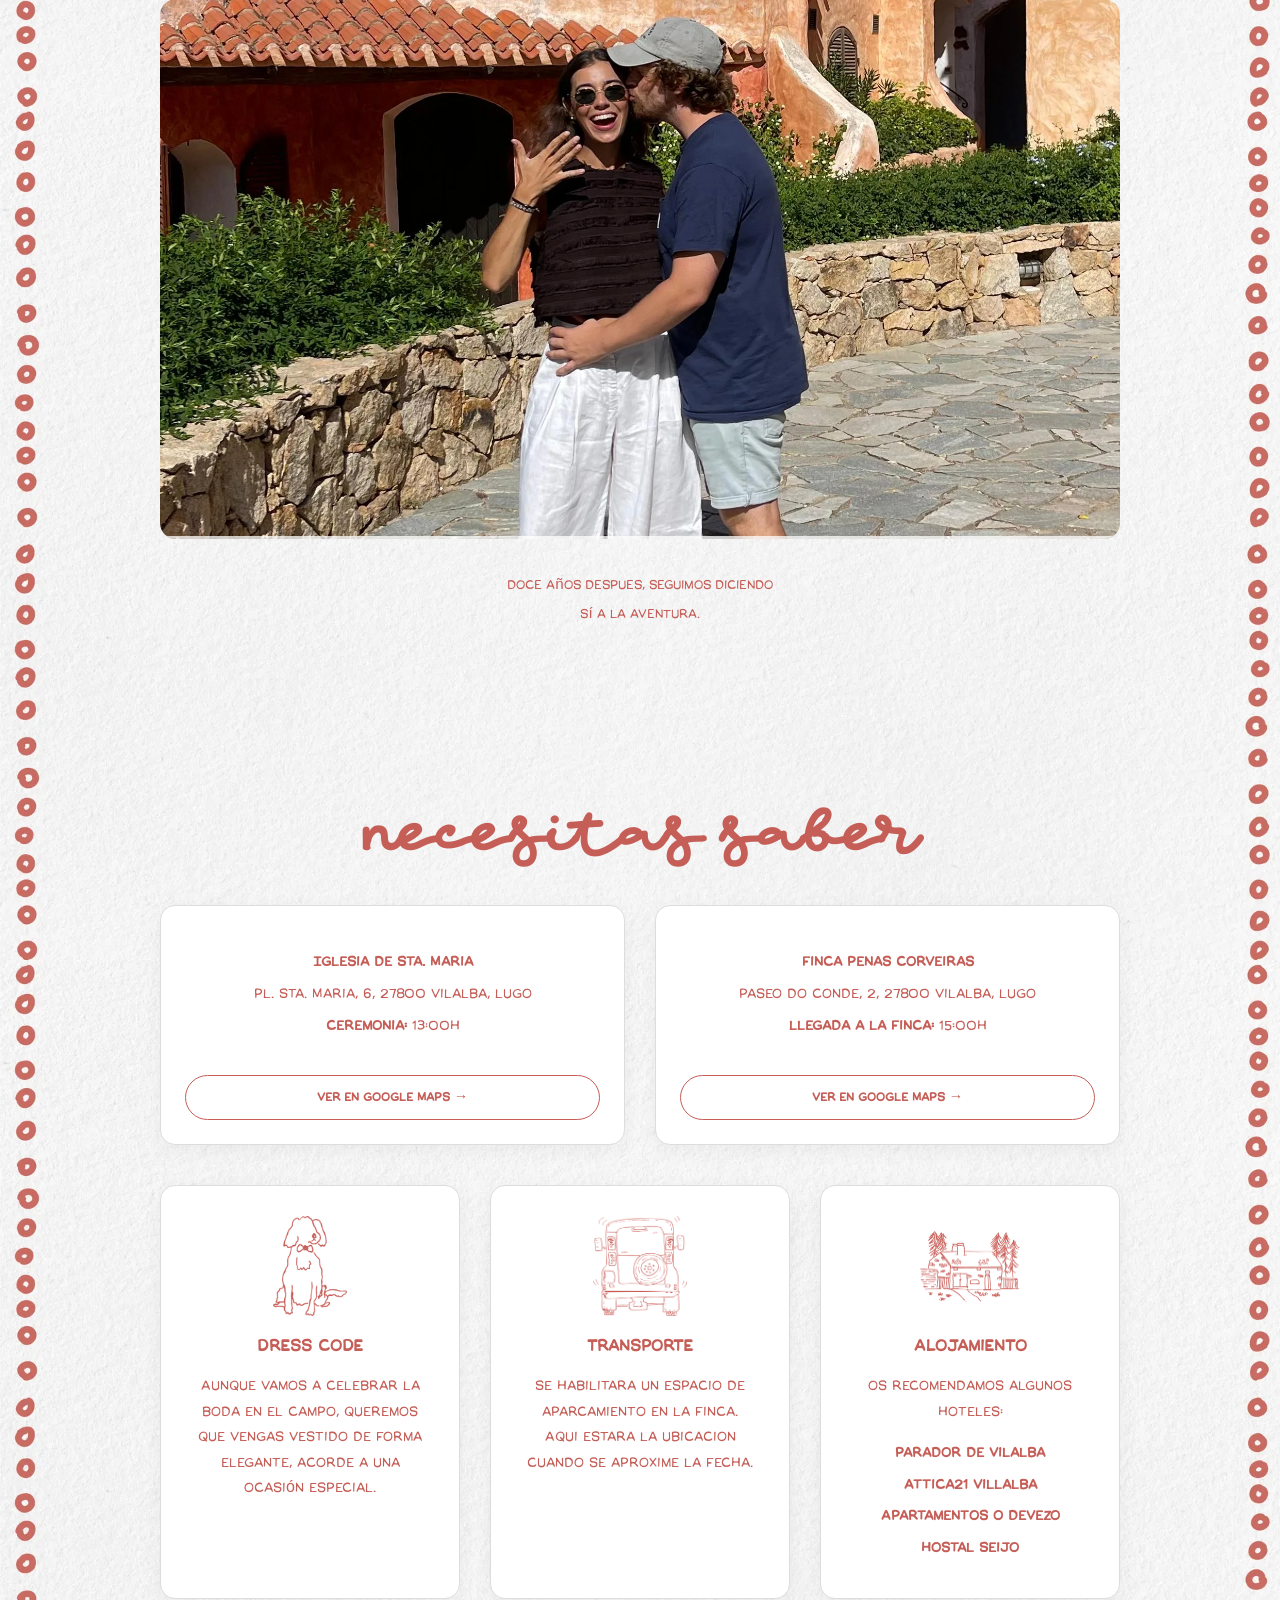
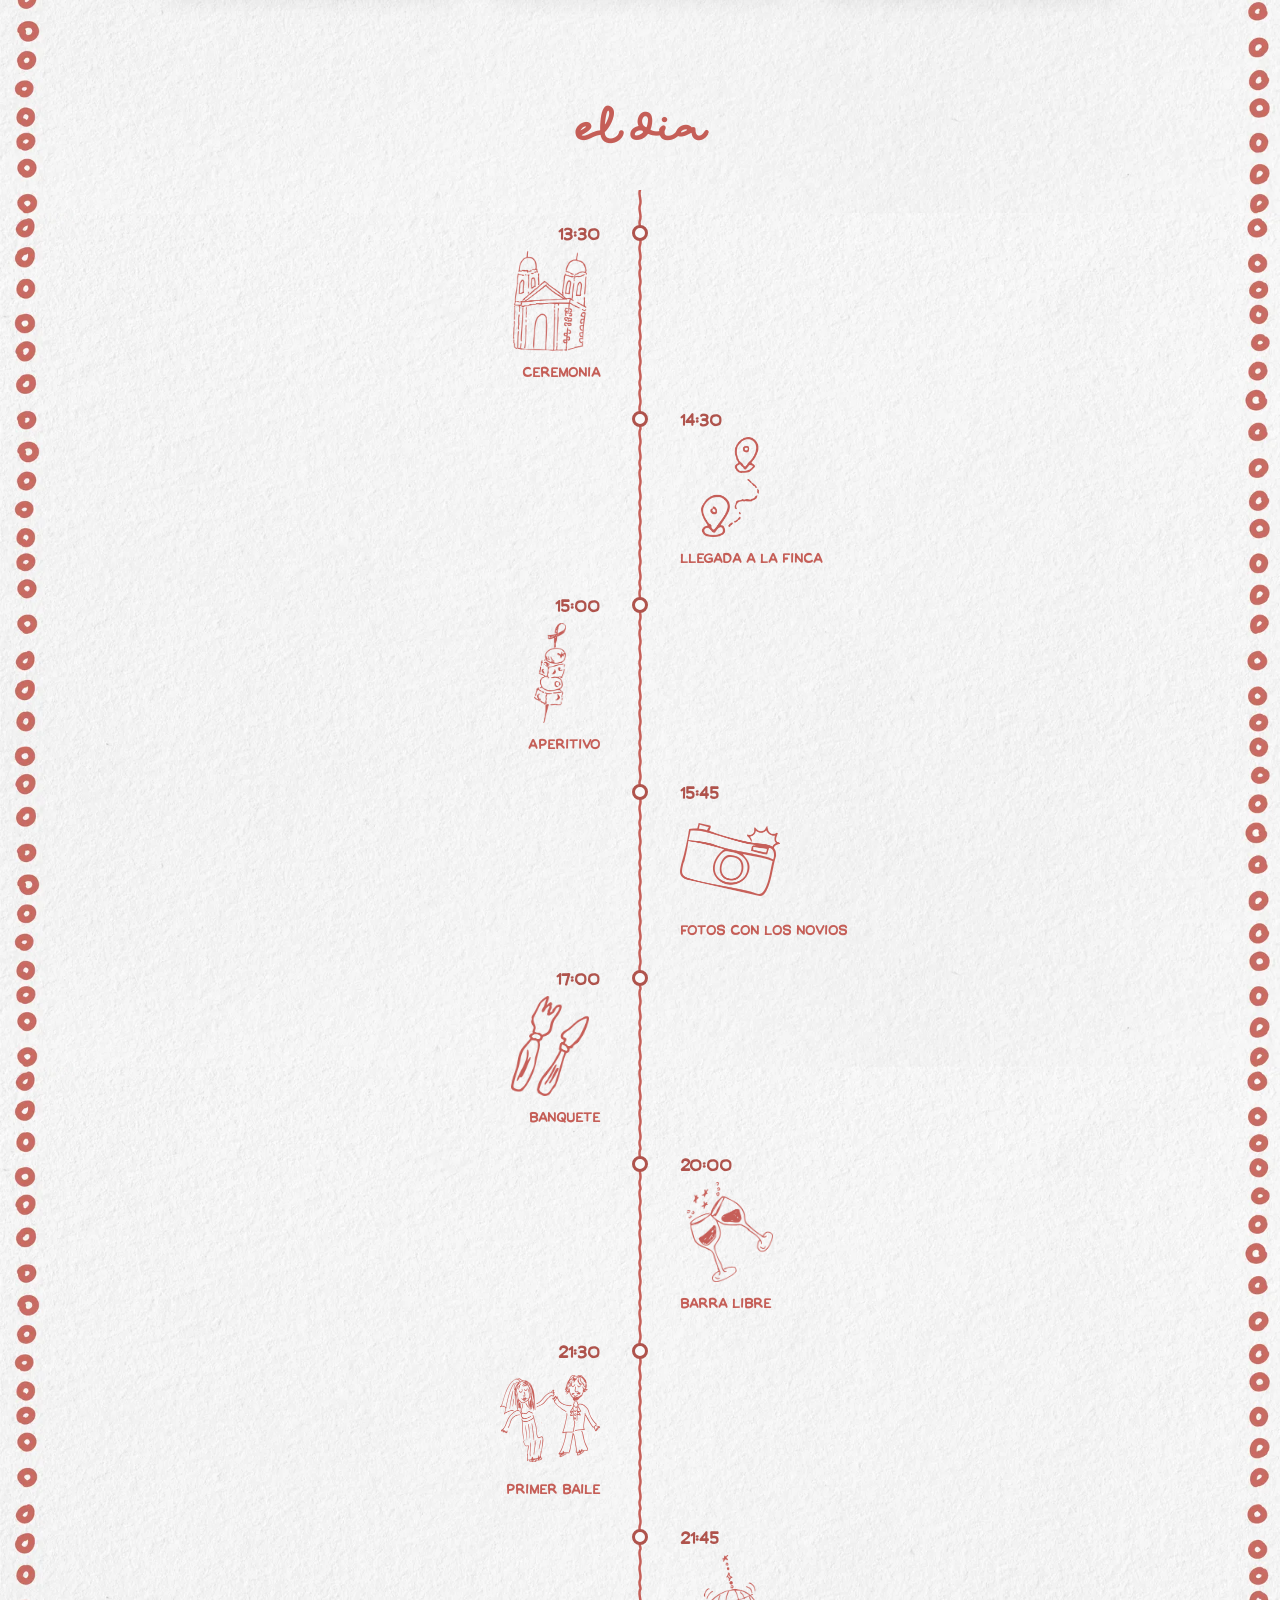
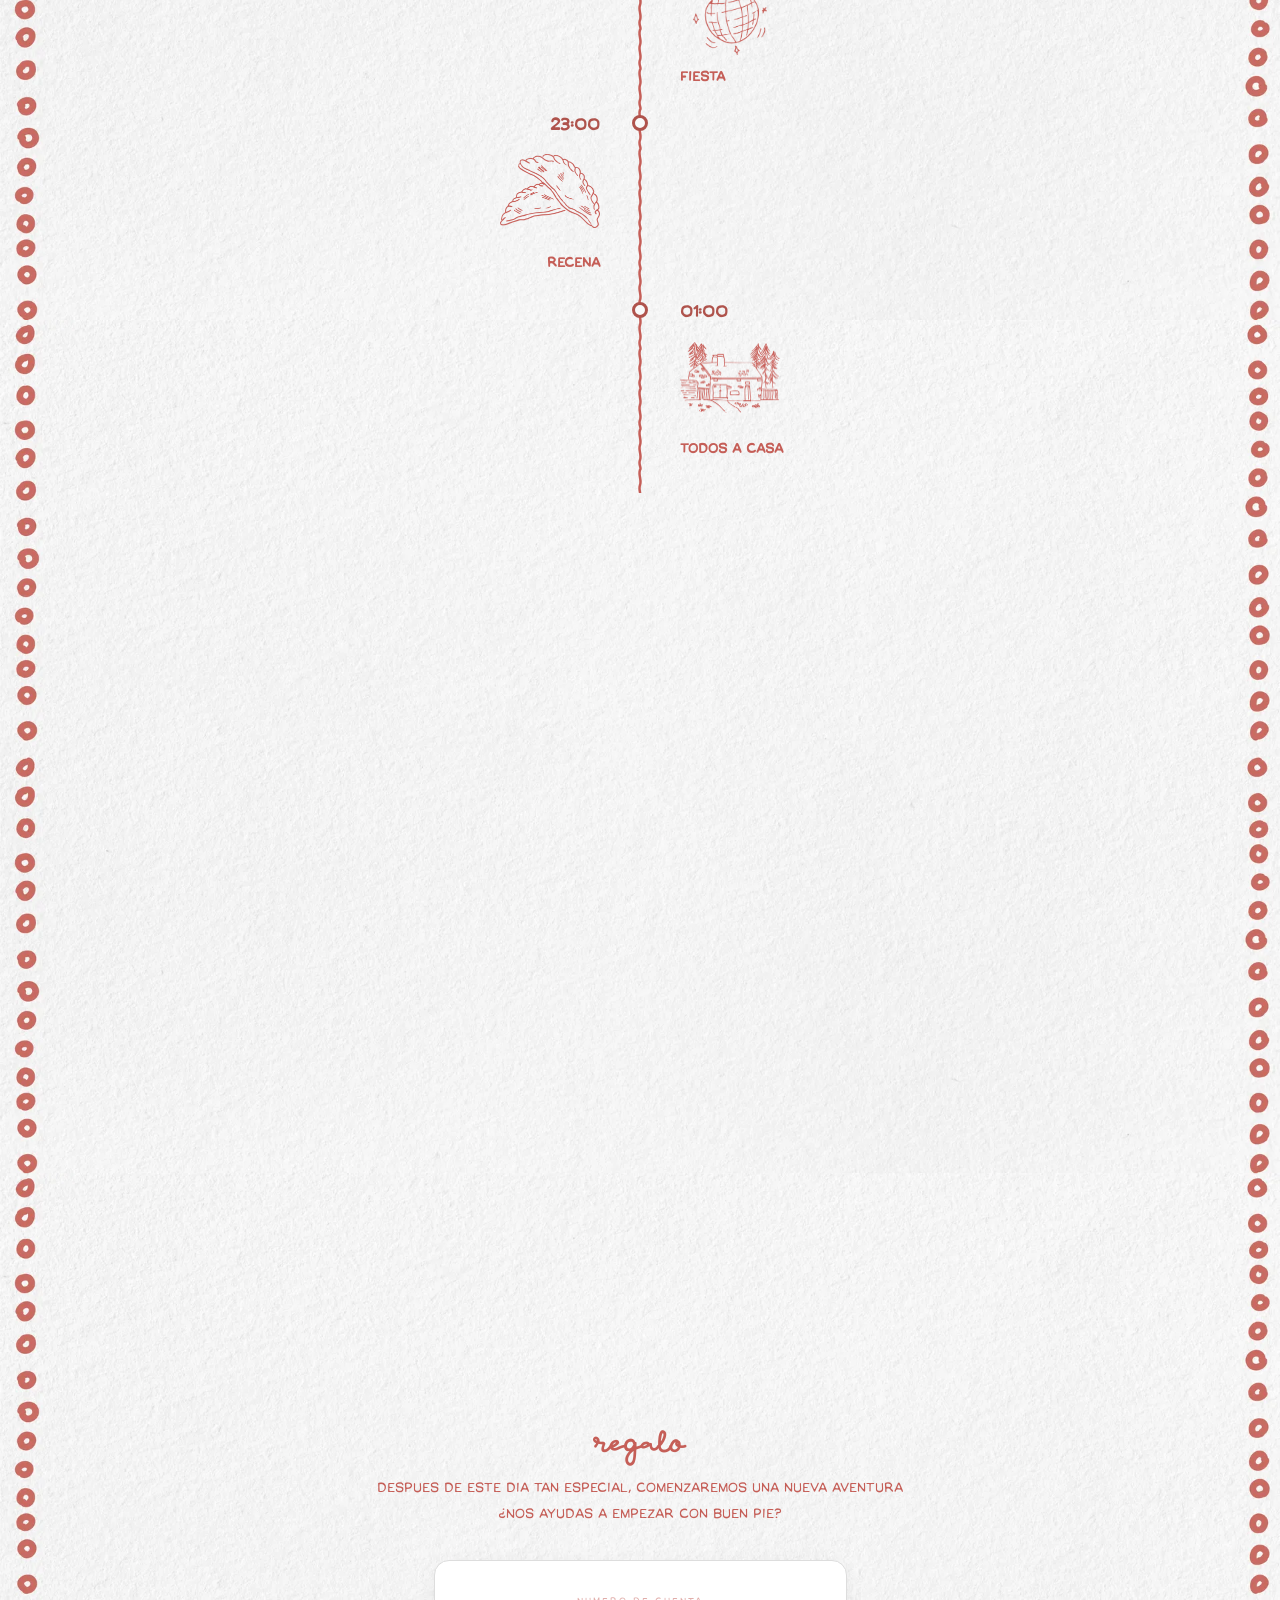
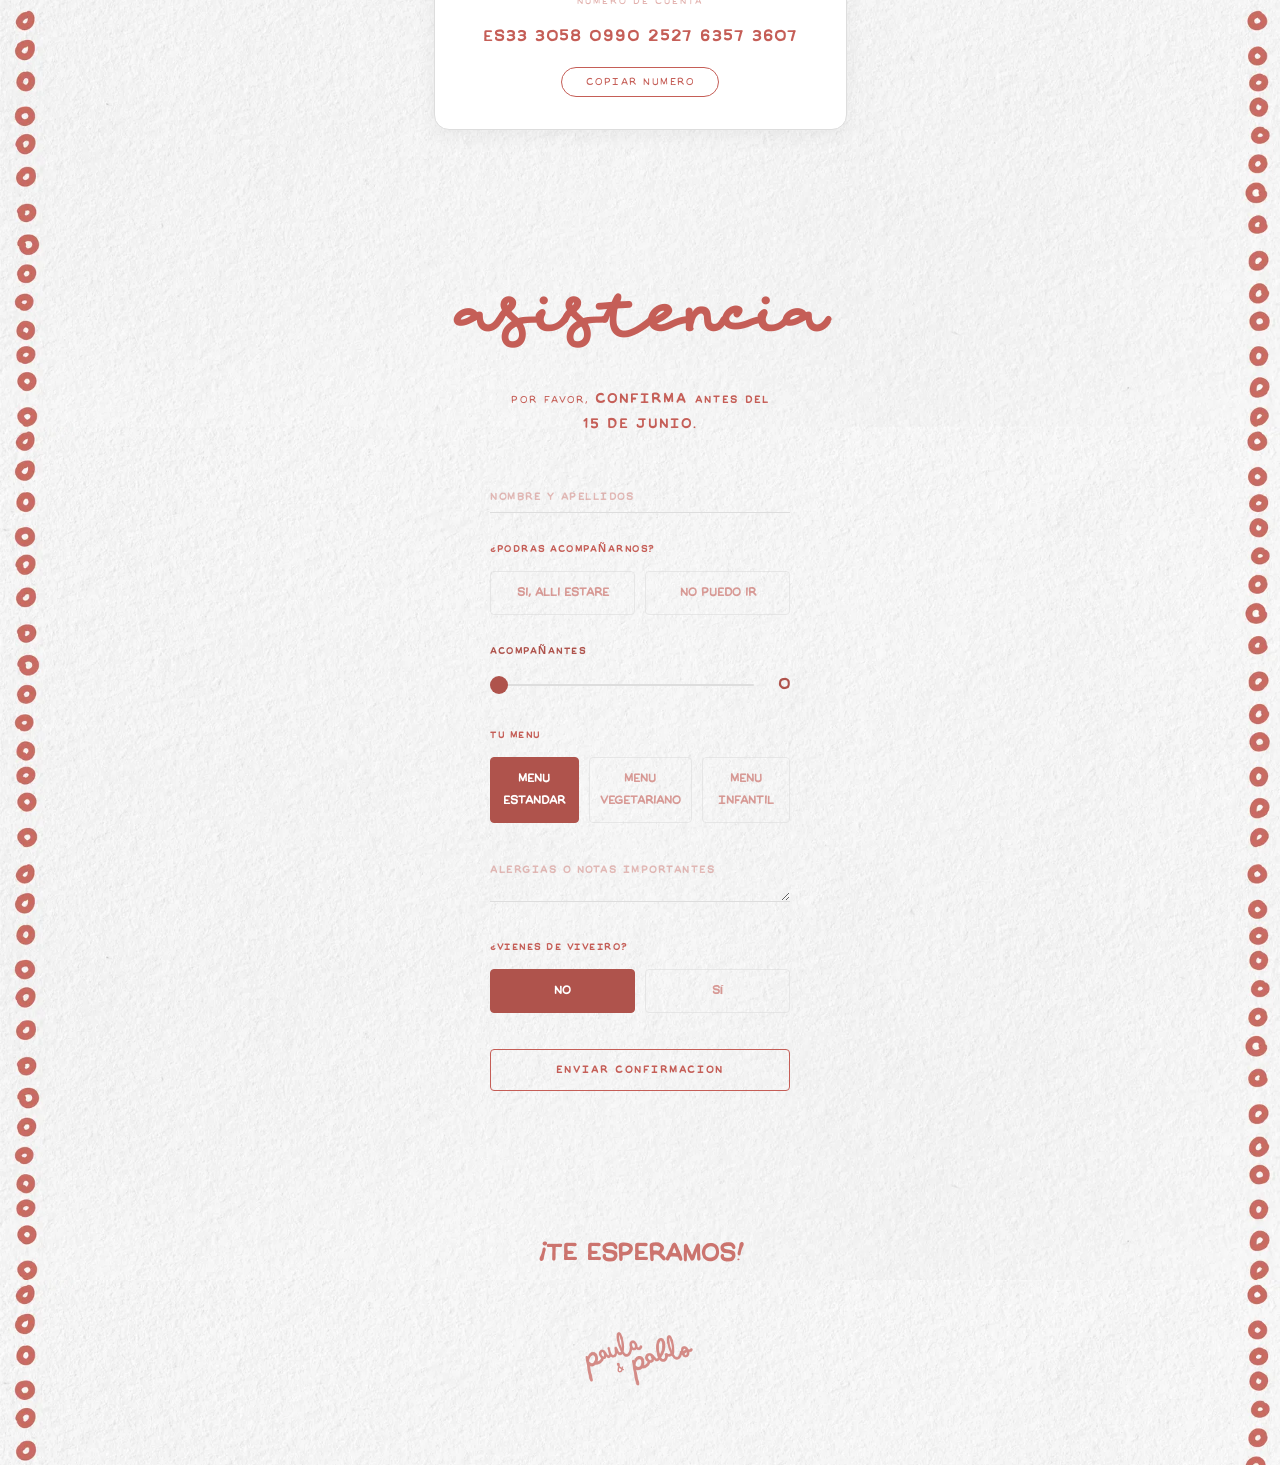
==== commit b98087c1: "Cambio de horarios y eliminación del toggle de bus" ====
--- a/index.html
+++ b/index.html
@@ -142,37 +142,13 @@
           </p>
         </article>
 
-        <article class="info-card transport-card">
-          <div class="image">
-            <img
-              src="media/Dibujos/compressed/42.webp"
-              alt="Transporte"
-              class="transport-image"
-              style="width: 80px"
-            />
-          </div>
-          <h3>Transporte</h3>
-          <div class="transport-toggle">
-            <button class="transport-btn active" data-target="coche">
-                Voy en coche
-            </button>
-            <button class="transport-btn" data-target="bus">
-               Voy en bus desde Viveiro
-            </button>
-          </div>
-          <div class="transport-info" id="info-coche">
-            <p>
-              Se habilitara un espacio de aparcamiento en la finca. Aqui estara
-              la ubicacion cuando se aproxime la fecha.
-            </p>
-          </div>
-          <div class="transport-info hidden" id="info-bus">
-            <p>
-              <strong>Salida:</strong> desde la estacion de autobuses de Viveiro
-              a las 11:30h.
-            </p>
-            <p><strong>Vuelta:</strong> 1:00 de la mañana desde la finca.</p>
-          </div>
+        <article class="info-card">
+            <div class="image">
+                <img src="media/Dibujos/compressed/42.webp" alt="Transporte" />
+            </div>
+            <h3>Transporte</h3>
+            <p>Se habilitara un espacio de aparcamiento en la finca.
+                <br>Aqui estara la ubicacion cuando se aproxime la fecha.</p>
         </article>
 
         <article class="info-card">
--- a/css/styles.css
+++ b/css/styles.css
@@ -544,36 +544,6 @@
   margin-left: auto;
 }
 
-/* Toggle de transporte */
-.transport-toggle {
-  display: flex;
-  gap: 8px;
-  margin: 12px 0;
-  flex-wrap: wrap;
-}
-.transport-btn {
-  flex: 1;
-  padding: 8px 12px;
-  border: 1px solid var(--input-border);
-  border-radius: 20px;
-  background: transparent;
-  color: var(primary-color);
-  font-family: inherit;
-  font-size: 0.82rem;
-  cursor: pointer;
-  opacity: 0.6;
-  transition:
-    border-color 0.2s,
-    background 0.2s,
-    color 0.2s,
-    opacity 0.2s;
-}
-.transport-btn.active {
-  border-color: var(--accent-color);
-  background: var(--accent-color);
-  color: white;
-  opacity: 1;
-}
 .transport-info {
   margin-top: 8px;
   font-size: 0.9rem;
@@ -582,16 +552,6 @@
 }
 .transport-info p + p {
   margin-top: 6px;
-}
-@keyframes fadeIn {
-  from {
-    opacity: 0;
-    transform: translateY(4px);
-  }
-  to {
-    opacity: 1;
-    transform: translateY(0);
-  }
 }
 
 /* ==========================================================================
@@ -707,6 +667,7 @@
   border: 1px solid var(--input-border);
   border-radius: 15px;
   box-shadow: 0 5px 20px rgba(0, 0, 0, 0.05);
+  max-width: 90%;
 }
 .cuenta-label {
   font-size: 0.7rem;
@@ -1178,7 +1139,14 @@
     width: 55px;
     height: 55px;
   }
+
+  .cuenta-numero {
+    font-size: 0.82rem;
+    letter-spacing: 1px;
+  }
+  .cuenta-card {
+    padding: 14px 20px;
+  }
 }
 
 /* Correcciones ligeras */
-
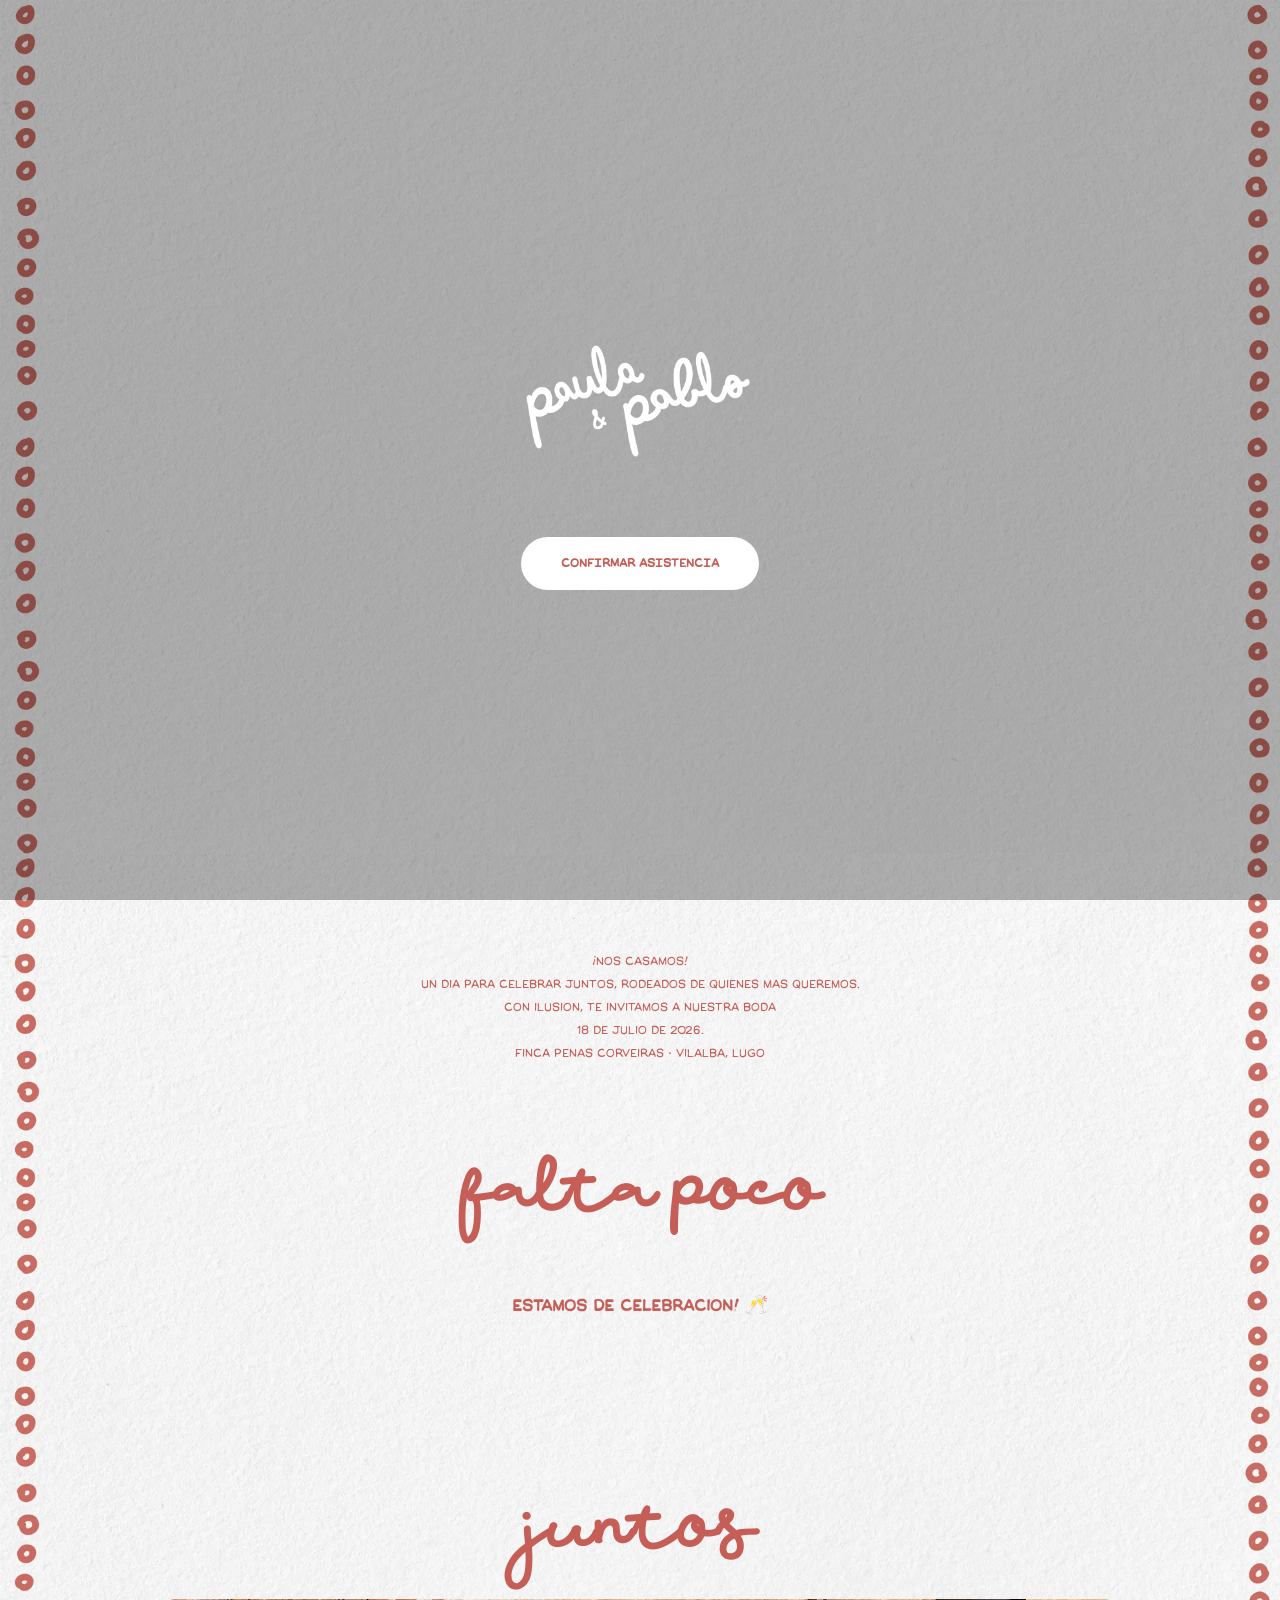
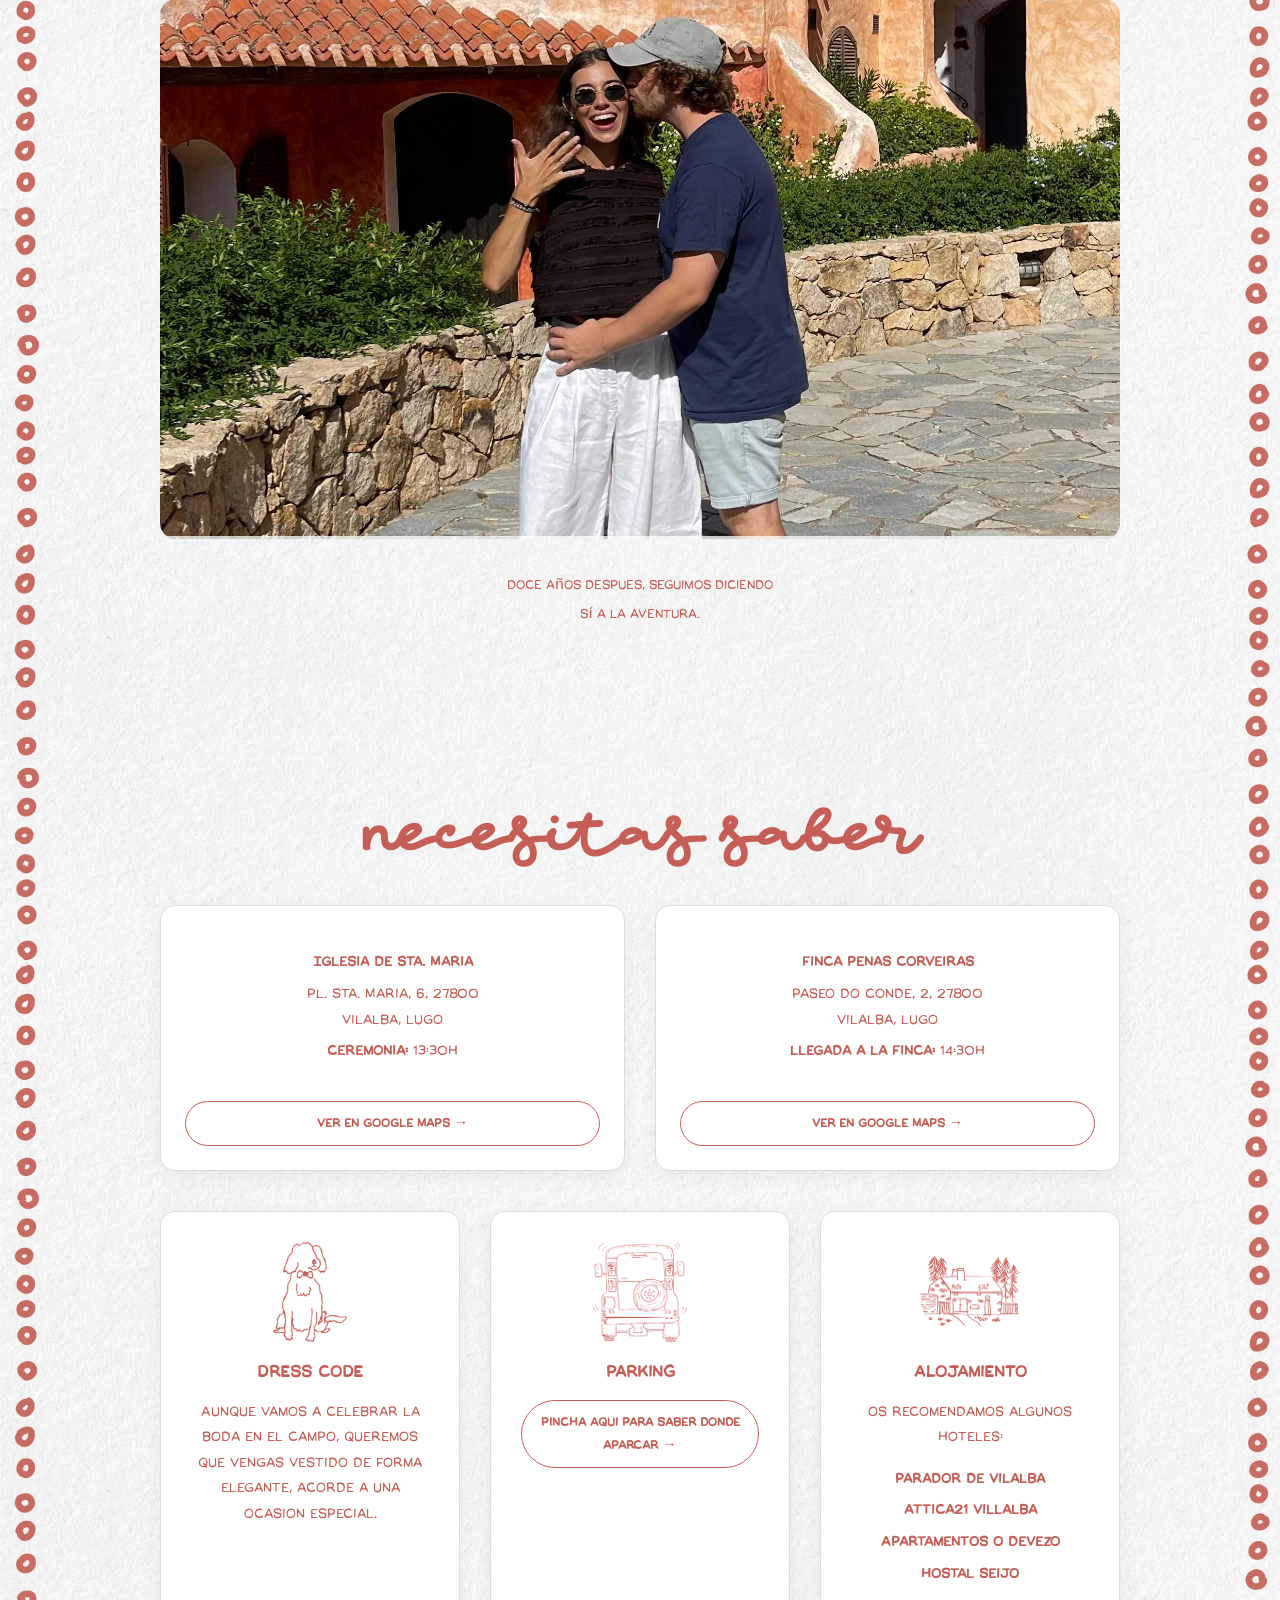
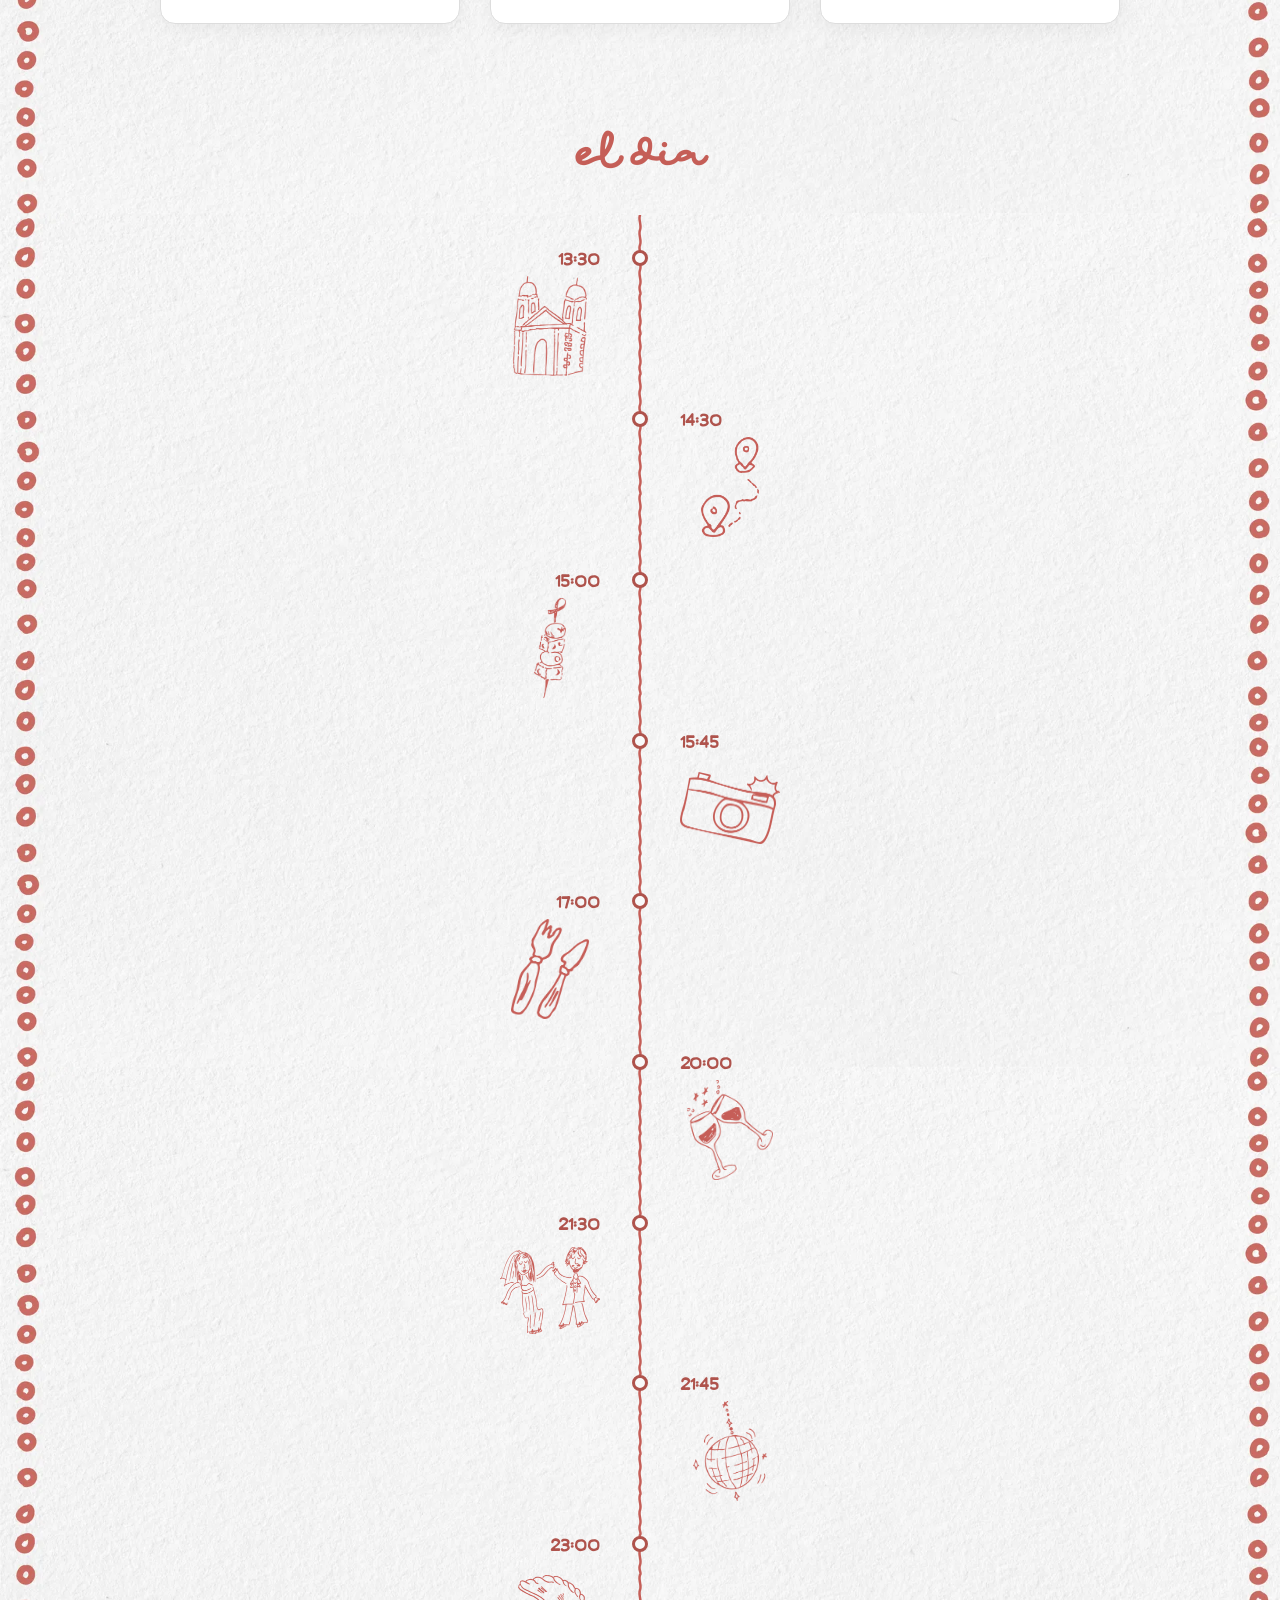
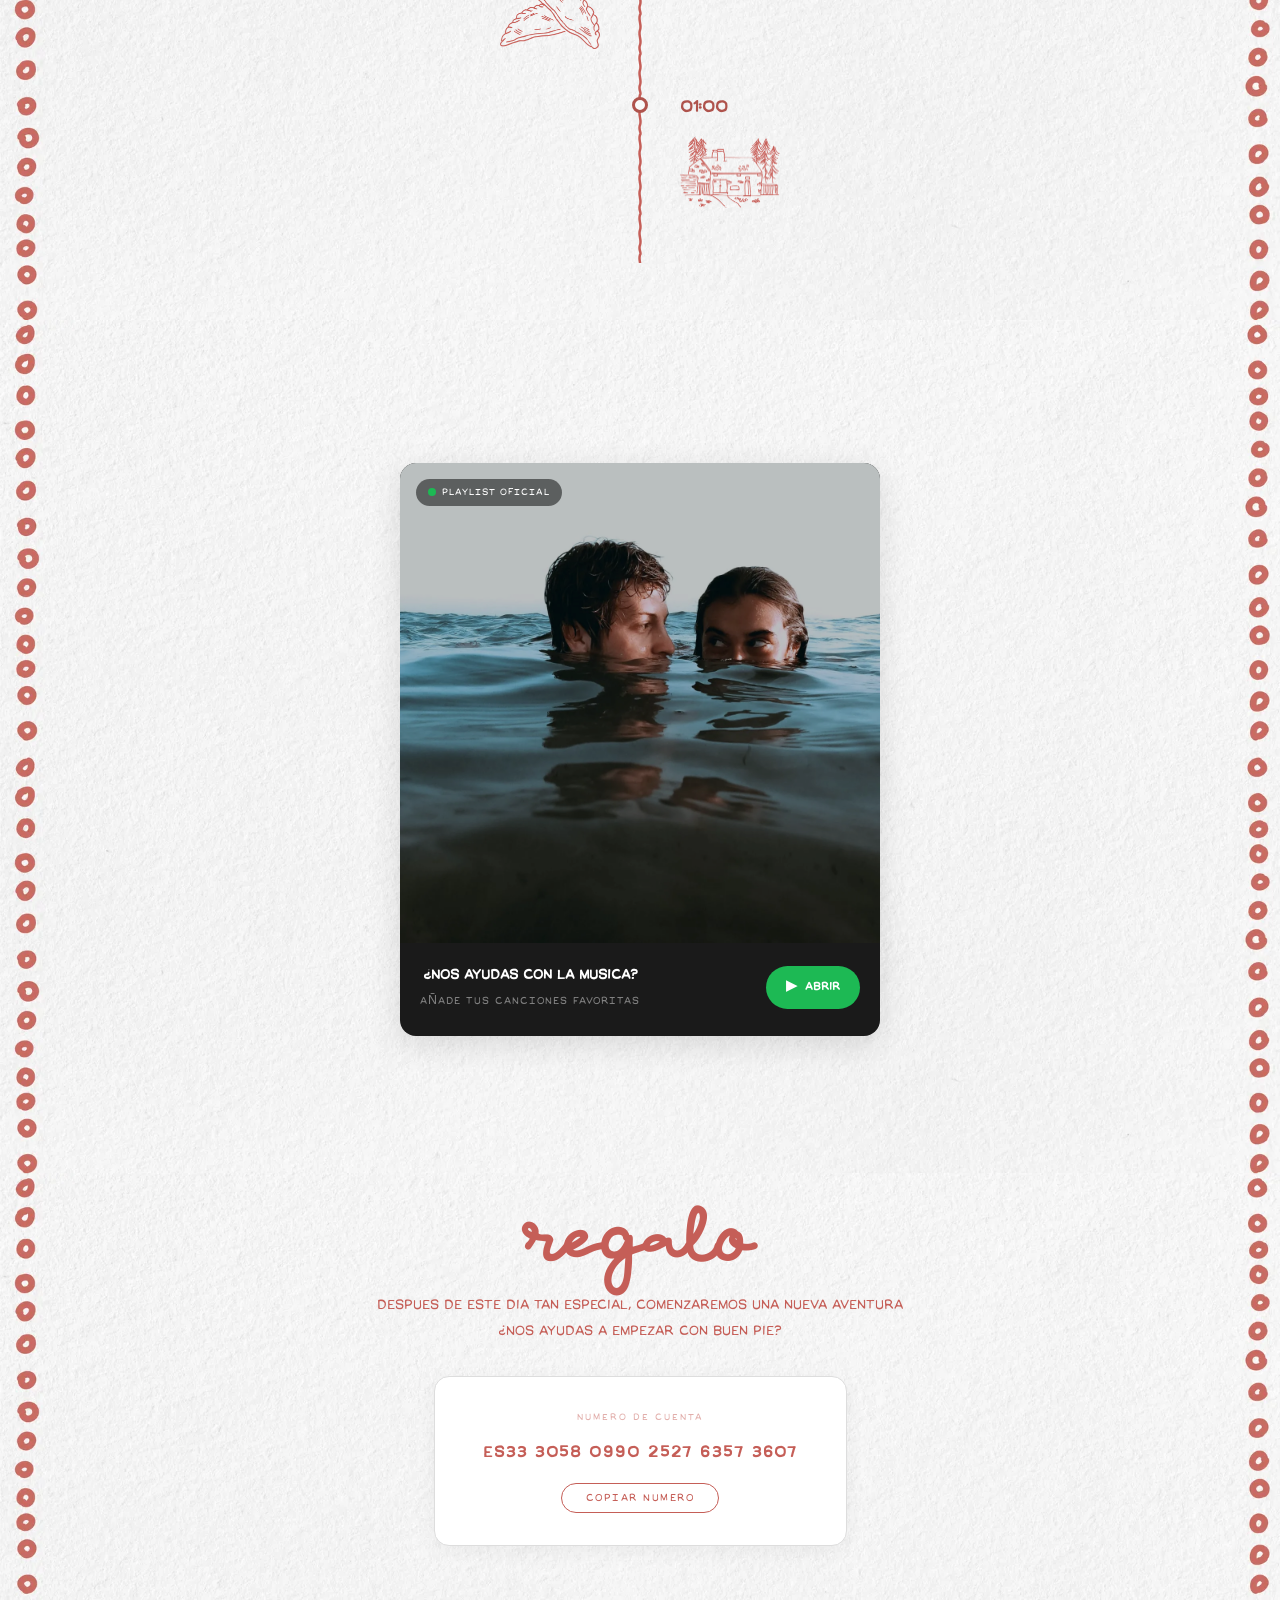
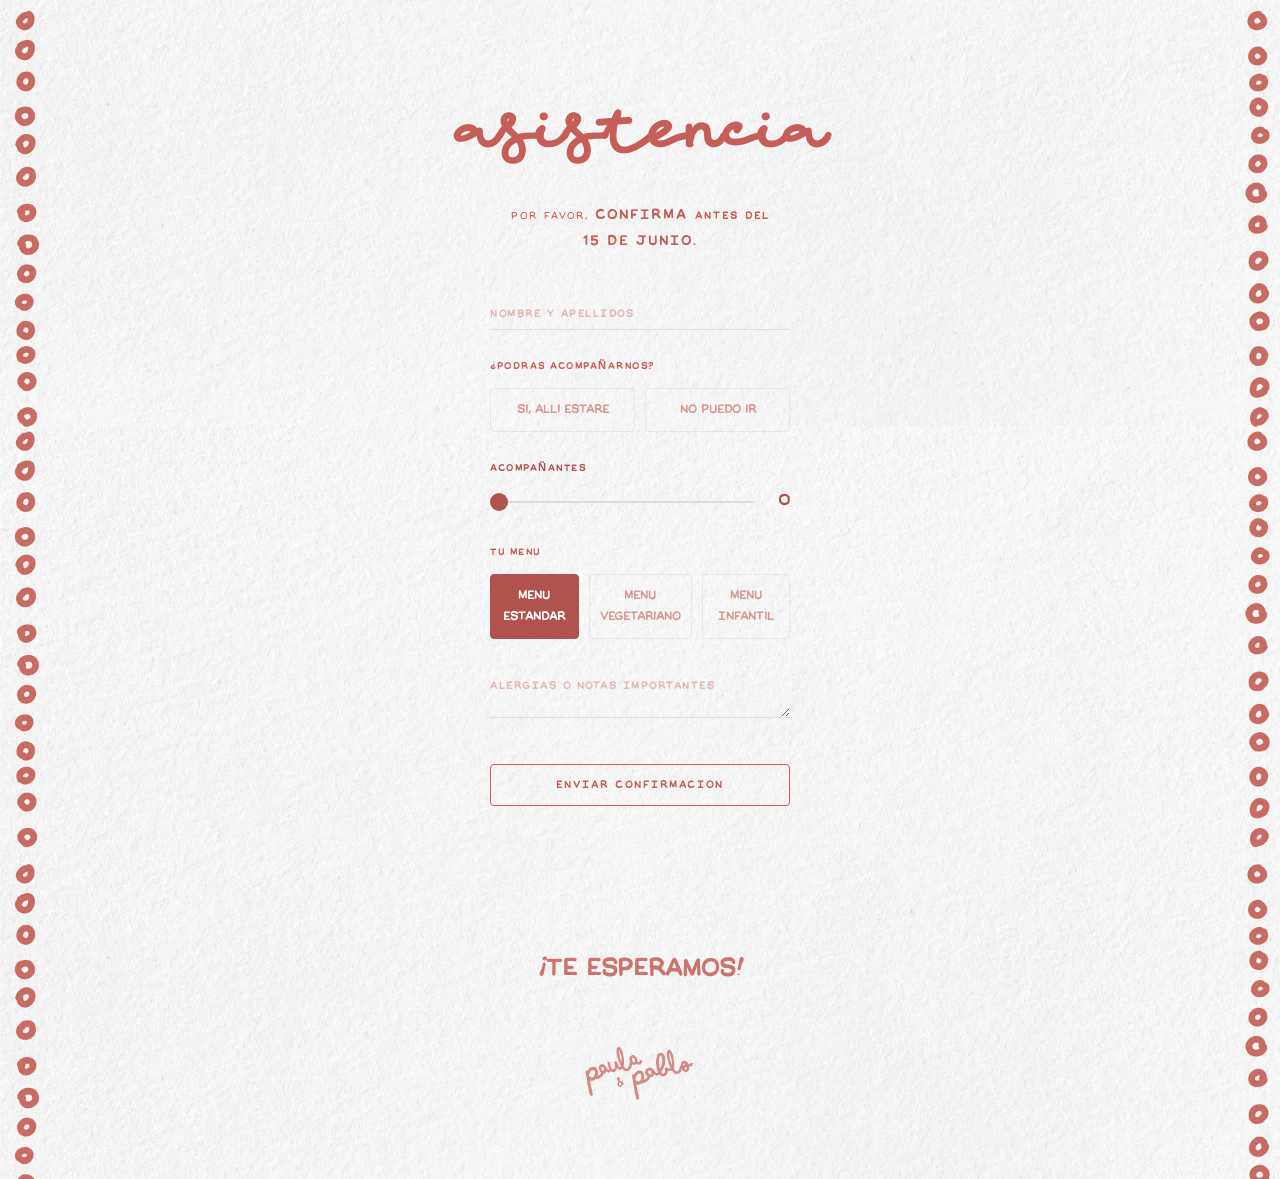
==== commit 441739b4: "Cambios de última hora 1000" ====
--- a/index.html
+++ b/index.html
@@ -46,7 +46,7 @@
             ¡Nos casamos!
         </p>
         <p style="font-size: 90%; text-align: center;">Un dia para celebrar juntos, rodeados de quienes mas queremos.</p>
-        <p style="font-size: 90%; text-align: center;">Con ilusion, te invitamos a nuestra boda el proximo <br>18 de julio de 2026.</p>
+        <p style="font-size: 90%; text-align: center;">Con ilusion, te invitamos a nuestra boda <br>18 de julio de 2026.</p>
         <p style="font-size: 90%; text-align: center;"> Finca Penas Corveiras · Vilalba, Lugo</p>
     </div>
 
@@ -99,8 +99,8 @@
         <div class="location-card">
           <div class="info-logistica">
             <p><strong>Iglesia de Sta. Maria</strong></p>
-            <address>Pl. Sta. Maria, 6, 27800 Vilalba, Lugo</address>
-            <p><strong>Ceremonia:</strong> 13:00h</p>
+            <address>Pl. Sta. Maria, 6, 27800 <br>Vilalba, Lugo</address>
+            <p><strong>Ceremonia:</strong> 13:30h</p>
           </div>
           <a
             href="https://maps.app.goo.gl/agyaPaKLG1rdDJrT7"
@@ -113,8 +113,8 @@
         <div class="location-card">
           <div class="info-logistica">
             <p></p><strong>Finca Penas Corveiras</strong></p>
-            <address>Paseo do Conde, 2, 27800 Vilalba, Lugo</address>
-            <p><strong>Llegada a la finca:</strong> 15:00h</p>
+            <address>Paseo do Conde, 2, 27800 <br>Vilalba, Lugo</address>
+            <p><strong>Llegada a la finca:</strong> 14:30h</p>
           </div>
           <a
             href="https://maps.app.goo.gl/NVurG2VGAjMiSwHY8"
@@ -138,17 +138,21 @@
           <h3>Dress Code</h3>
           <p>
             Aunque vamos a celebrar la boda en el campo, queremos que
-            vengas vestido de forma elegante, acorde a una ocasión especial.
+            vengas vestido de forma elegante, acorde a una ocasion especial.
           </p>
         </article>
 
         <article class="info-card">
             <div class="image">
-                <img src="media/Dibujos/compressed/42.webp" alt="Transporte" />
+                <img src="media/Dibujos/compressed/42.webp" alt="Parking" />
             </div>
-            <h3>Transporte</h3>
-            <p>Se habilitara un espacio de aparcamiento en la finca.
-                <br>Aqui estara la ubicacion cuando se aproxime la fecha.</p>
+            <h3>Parking</h3>
+            <a
+            href="https://maps.app.goo.gl/gm2VbD4VBCzqnoLA8"
+            target="_blank"
+            class="map-link"
+            >Pincha aqui para saber donde aparcar →</a
+          >
         </article>
 
         <article class="info-card">
@@ -197,14 +201,13 @@
       </div>
 
       <div class="timeline-container">
-        <h3 class="script-font">El dia</h3>
+        <h2 class="script-font">El dia</h2>
         <div class="timeline">
 
   <div class="timeline-event">
     <div class="timeline-time">13:30</div>
     <div class="timeline-content">
       <img src="media/Dibujos/compressed/cronograma1.webp" class="timeline-icon" alt="" />
-      <h4>Ceremonia</h4>
     </div>
   </div>
 
@@ -212,7 +215,6 @@
     <div class="timeline-time">14:30</div>
     <div class="timeline-content">
       <img src="media/Dibujos/compressed/cronograma3.webp" class="timeline-icon" alt="" />
-      <h4>Llegada a la finca</h4>
     </div>
   </div>
 
@@ -220,7 +222,6 @@
     <div class="timeline-time">15:00</div>
     <div class="timeline-content">
       <img src="media/Dibujos/compressed/cronograma2.webp" class="timeline-icon" alt="" />
-      <h4>Aperitivo</h4>
     </div>
   </div>
 
@@ -228,7 +229,6 @@
     <div class="timeline-time">15:45</div>
     <div class="timeline-content">
       <img src="media/Dibujos/compressed/cronograma4.webp" class="timeline-icon" alt="" />
-      <h4>Fotos con los novios</h4>
     </div>
   </div>
 
@@ -236,7 +236,6 @@
     <div class="timeline-time">17:00</div>
     <div class="timeline-content">
       <img src="media/Dibujos/compressed/cronograma5.webp" class="timeline-icon" alt="" />
-      <h4>Banquete</h4>
     </div>
   </div>
 
@@ -244,7 +243,6 @@
     <div class="timeline-time">20:00</div>
     <div class="timeline-content">
       <img src="media/Dibujos/compressed/6.webp" class="timeline-icon" alt="" />
-      <h4>Barra libre</h4>
     </div>
   </div>
 
@@ -252,7 +250,6 @@
     <div class="timeline-time">21:30</div>
     <div class="timeline-content">
       <img src="media/Dibujos/compressed/cronograma6.webp" class="timeline-icon" alt="" />
-      <h4>Primer baile</h4>
     </div>
   </div>
 
@@ -260,7 +257,6 @@
     <div class="timeline-time">21:45</div>
     <div class="timeline-content">
       <img src="media/Dibujos/compressed/cronograma7.webp" class="timeline-icon" alt="" />
-      <h4>Fiesta</h4>
     </div>
   </div>
 
@@ -268,7 +264,6 @@
     <div class="timeline-time">23:00</div>
     <div class="timeline-content">
       <img src="media/Dibujos/compressed/cronograma8.webp" class="timeline-icon" alt="" />
-      <h4>Recena</h4>
     </div>
   </div>
 
@@ -276,7 +271,6 @@
     <div class="timeline-time">01:00</div>
     <div class="timeline-content">
       <img src="media/Dibujos/compressed/cronograma9.webp" class="timeline-icon" alt="" />
-      <h4>Todos a casa</h4>
     </div>
   </div>
 
@@ -314,7 +308,7 @@
 
 <!-- ================= REGALO ==================== -->
 <section id="regalo" class="section-container">
-    <h3 class="script-font" style="margin-bottom: 20px;">Regalo</h3>
+    <h2 class="script-font" style="margin-bottom: 20px;">Regalo</h2>
   <p>Despues de este dia tan especial, comenzaremos una nueva aventura</p>
   <p>¿Nos ayudas a empezar con buen pie?</p>
 
@@ -395,36 +389,6 @@
           ></textarea>
           <label for="alergias">Alergias o notas importantes</label>
         </div>
-
-        <fieldset class="radio-fieldset radio-modern">
-          <legend>¿Vienes de Viveiro?</legend>
-          <div class="options">
-            <label class="option selected">
-              <input type="radio" name="Viveiro" value="No" checked hidden />
-              No
-            </label>
-            <label class="option">
-              <input type="radio" name="Viveiro" value="Si" hidden />
-              Sí
-            </label>
-          </div>
-        </fieldset>
-
-        <div id="bus-question" class="hidden">
-          <fieldset class="radio-fieldset radio-modern">
-            <legend>¿Necesitas plaza de autobús?</legend>
-            <div class="options">
-              <label class="option selected">
-                <input type="radio" name="Bus" value="No" checked hidden />
-                No
-              </label>
-              <label class="option">
-                <input type="radio" name="Bus" value="Si" hidden />
-                Sí
-              </label>
-            </div>
-          </fieldset>
-        </div>
         <button type="submit" class="submit-modern">Enviar confirmacion</button>
       </form>
     </section>
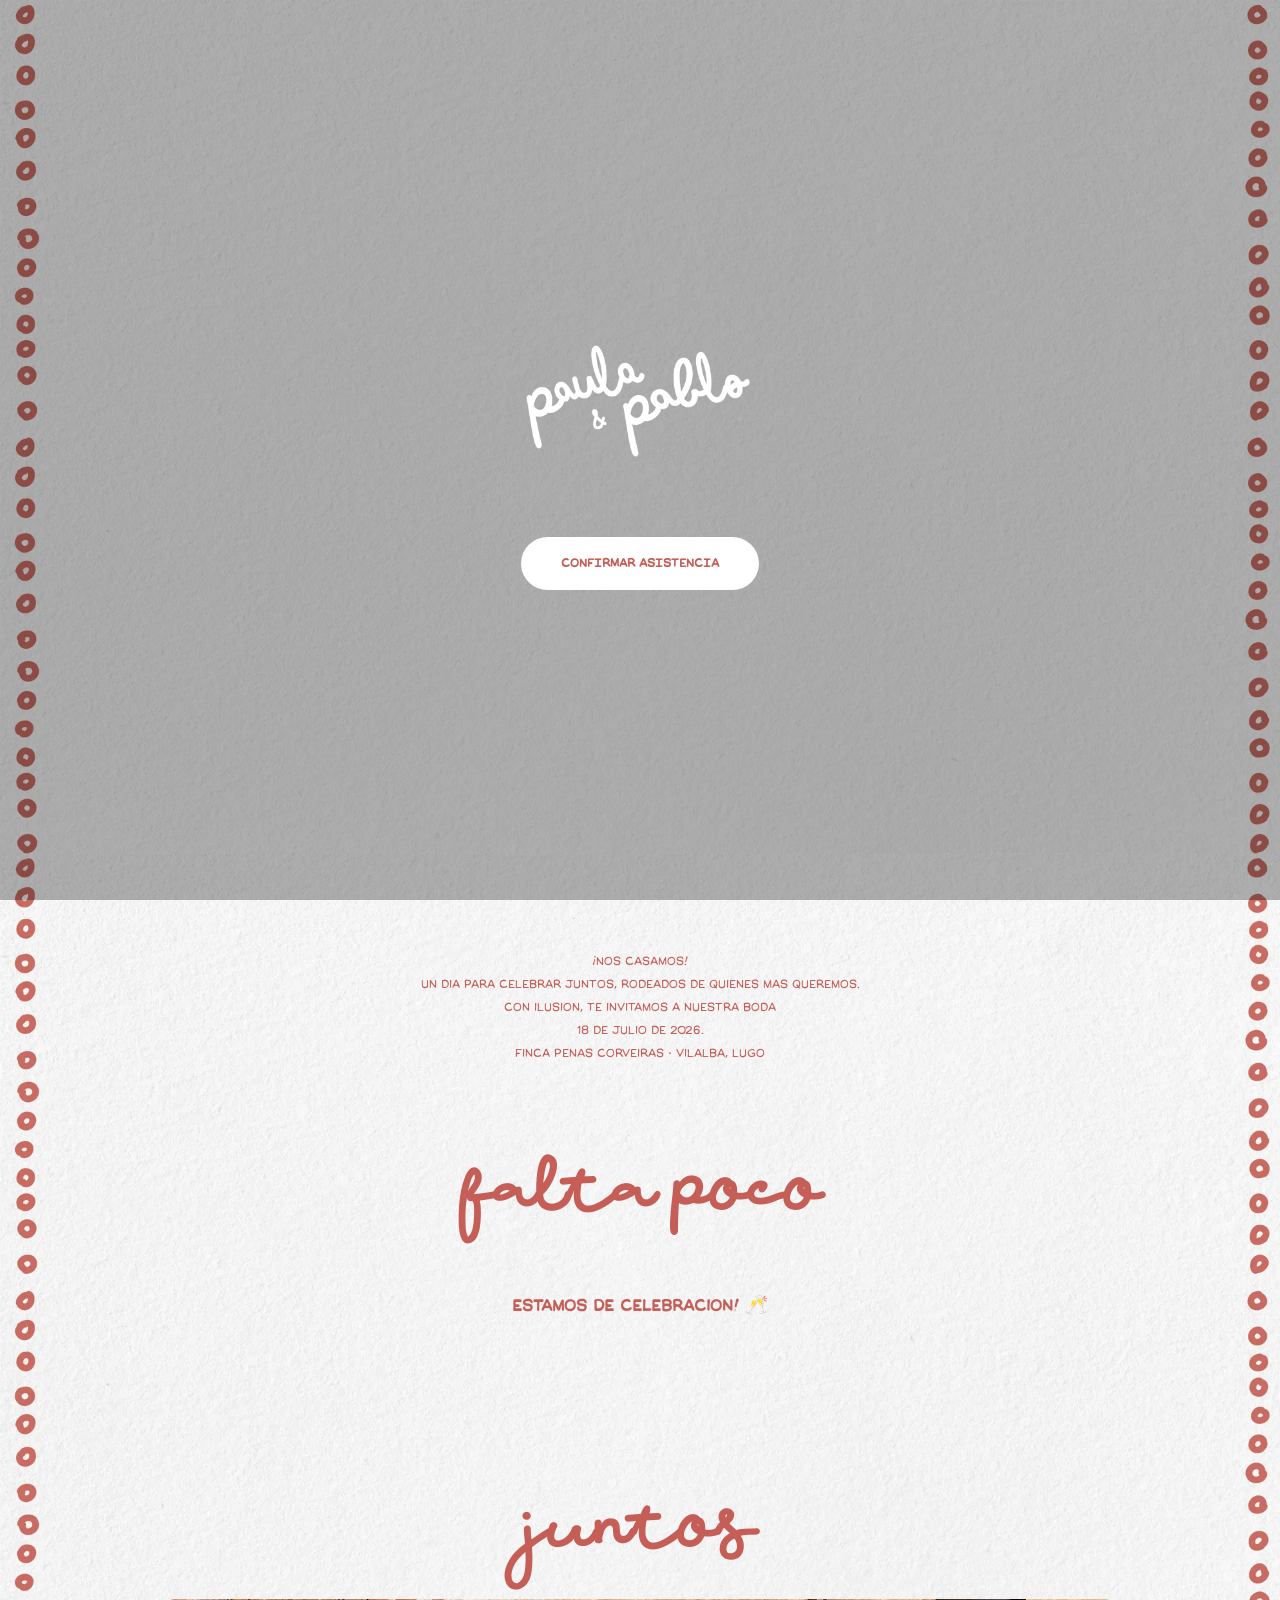
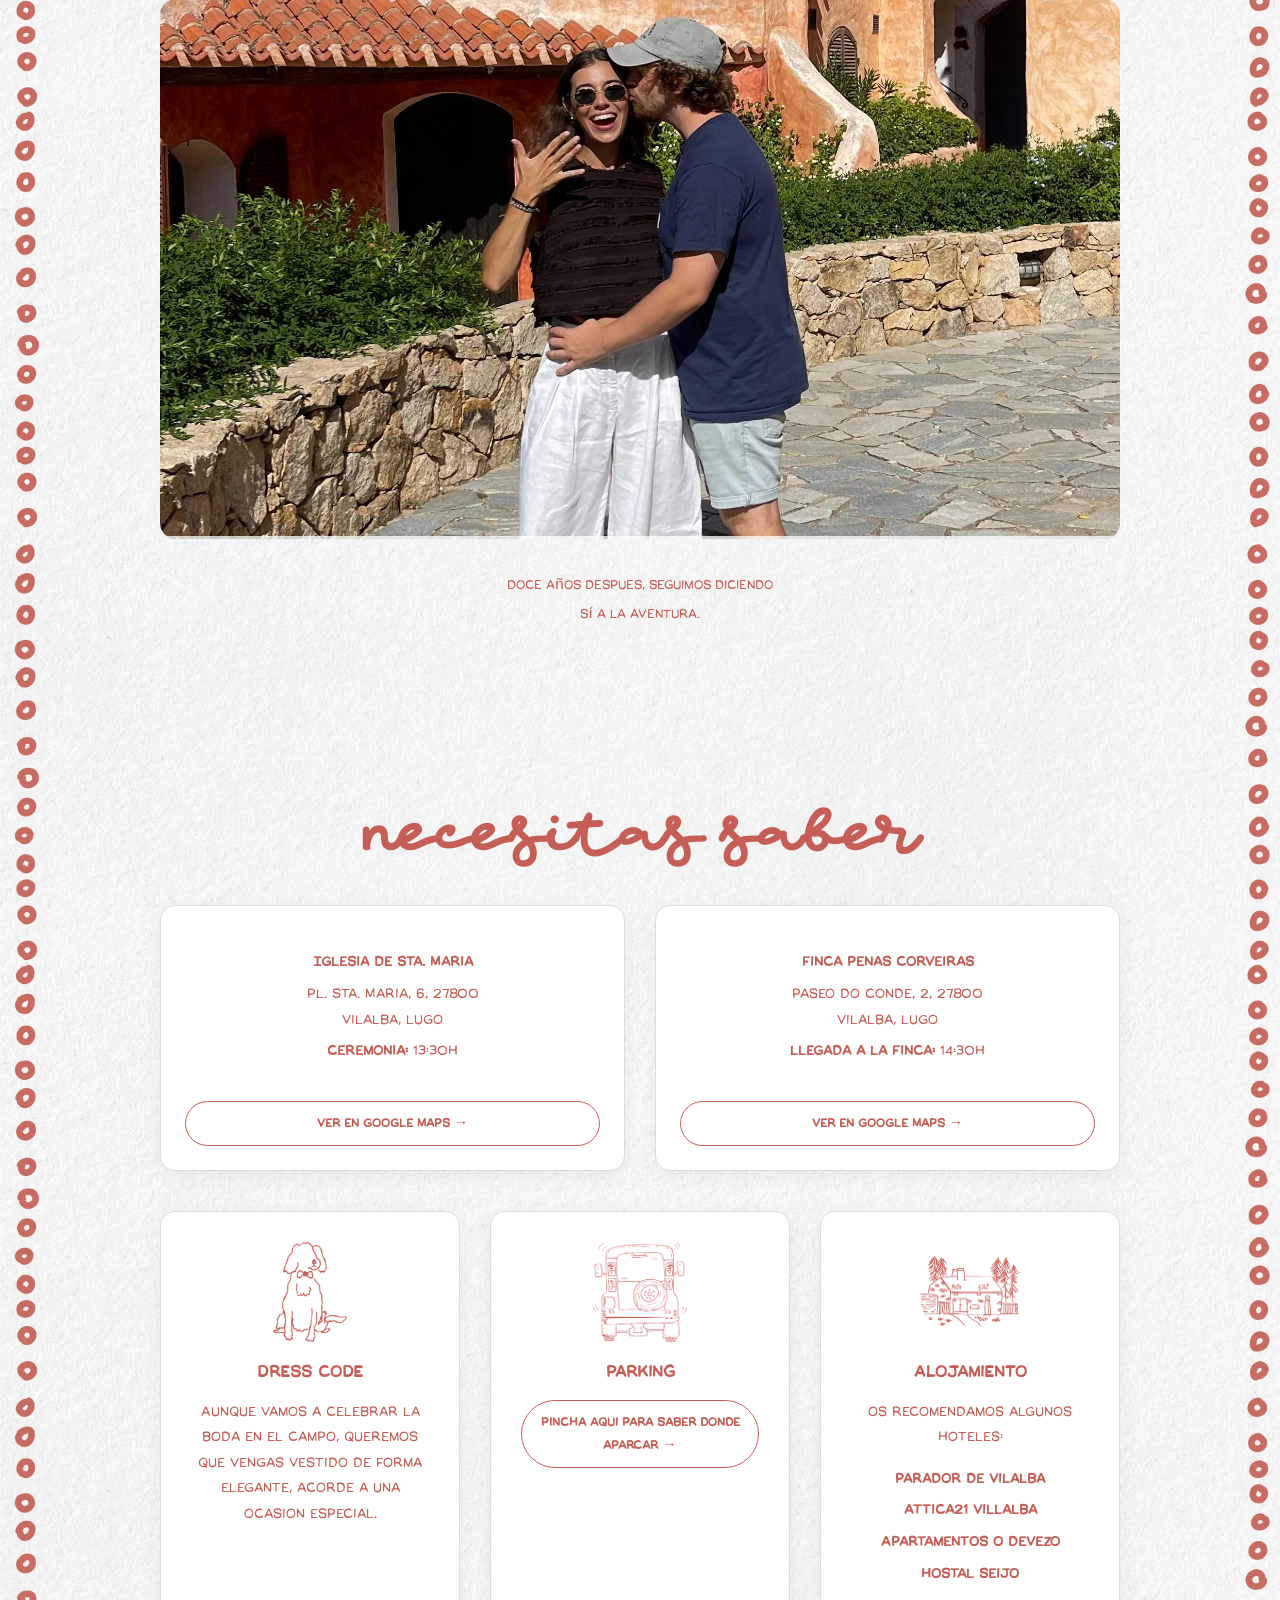
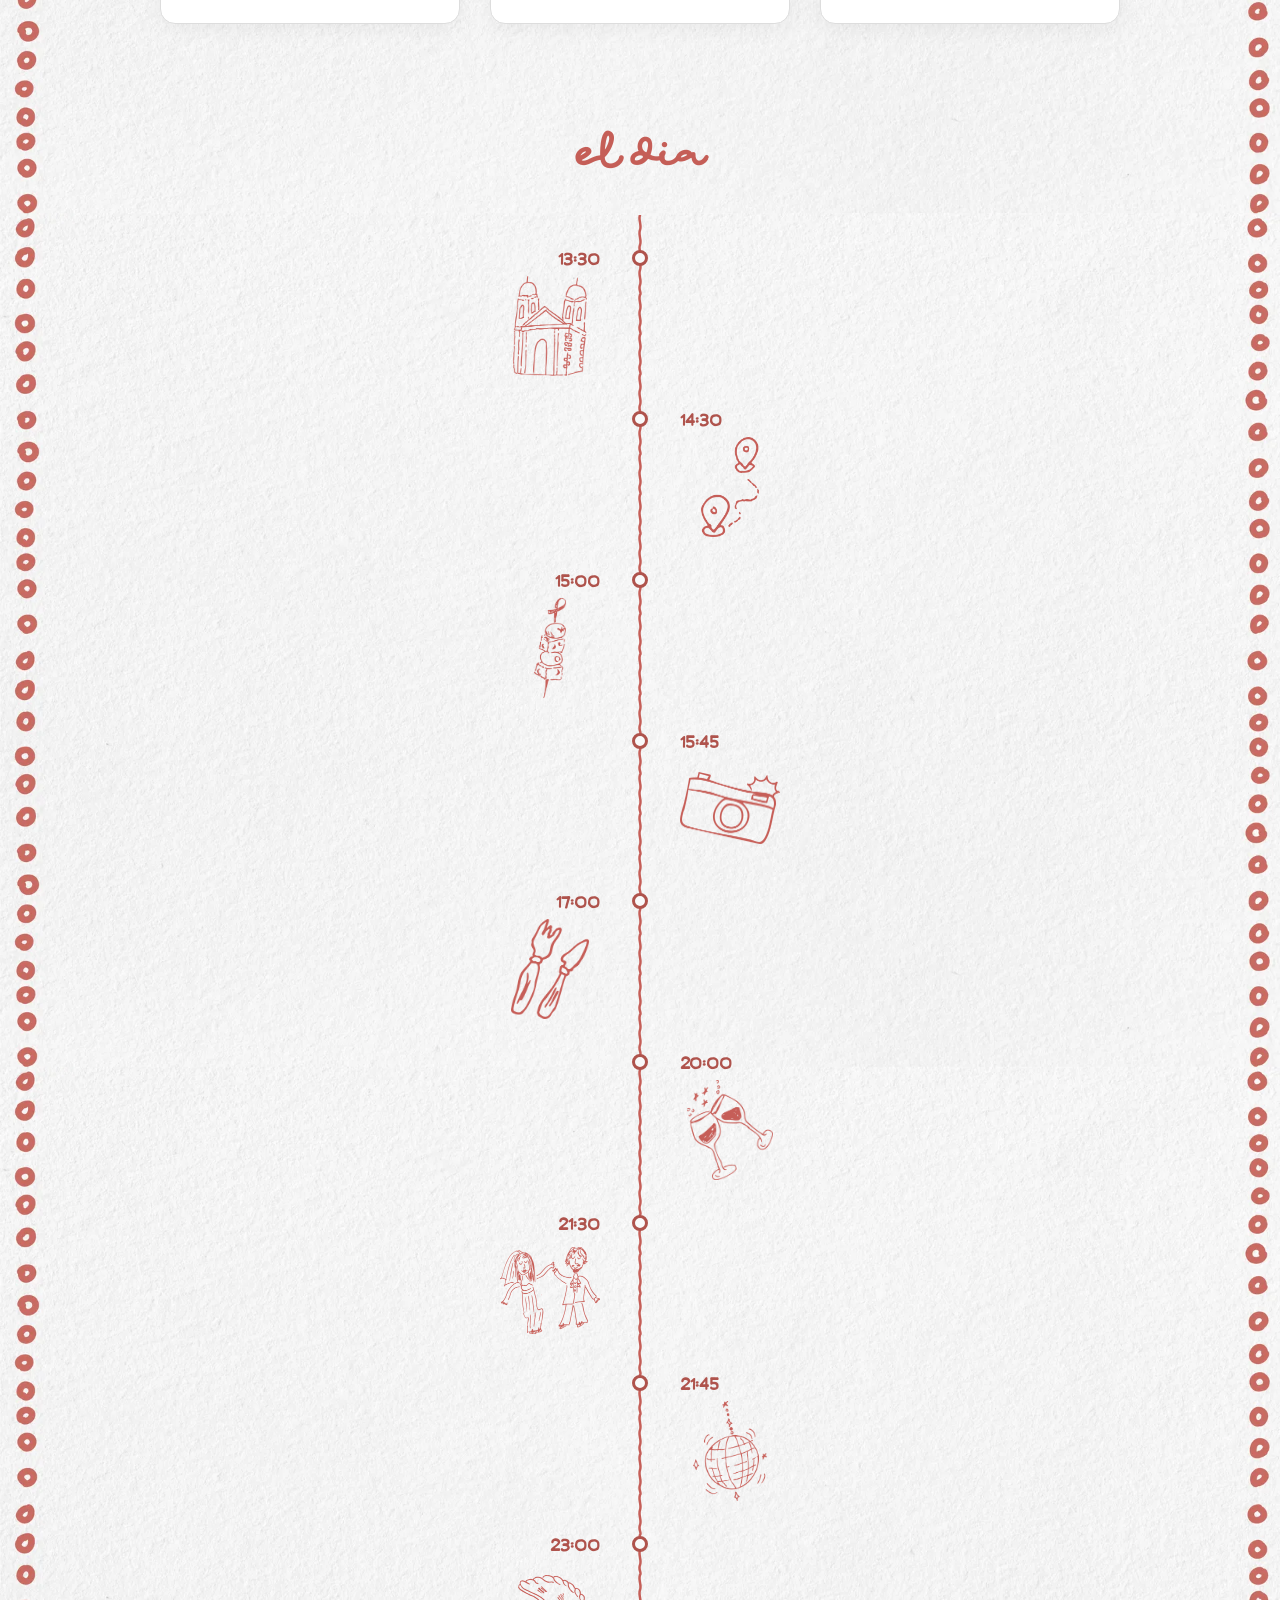
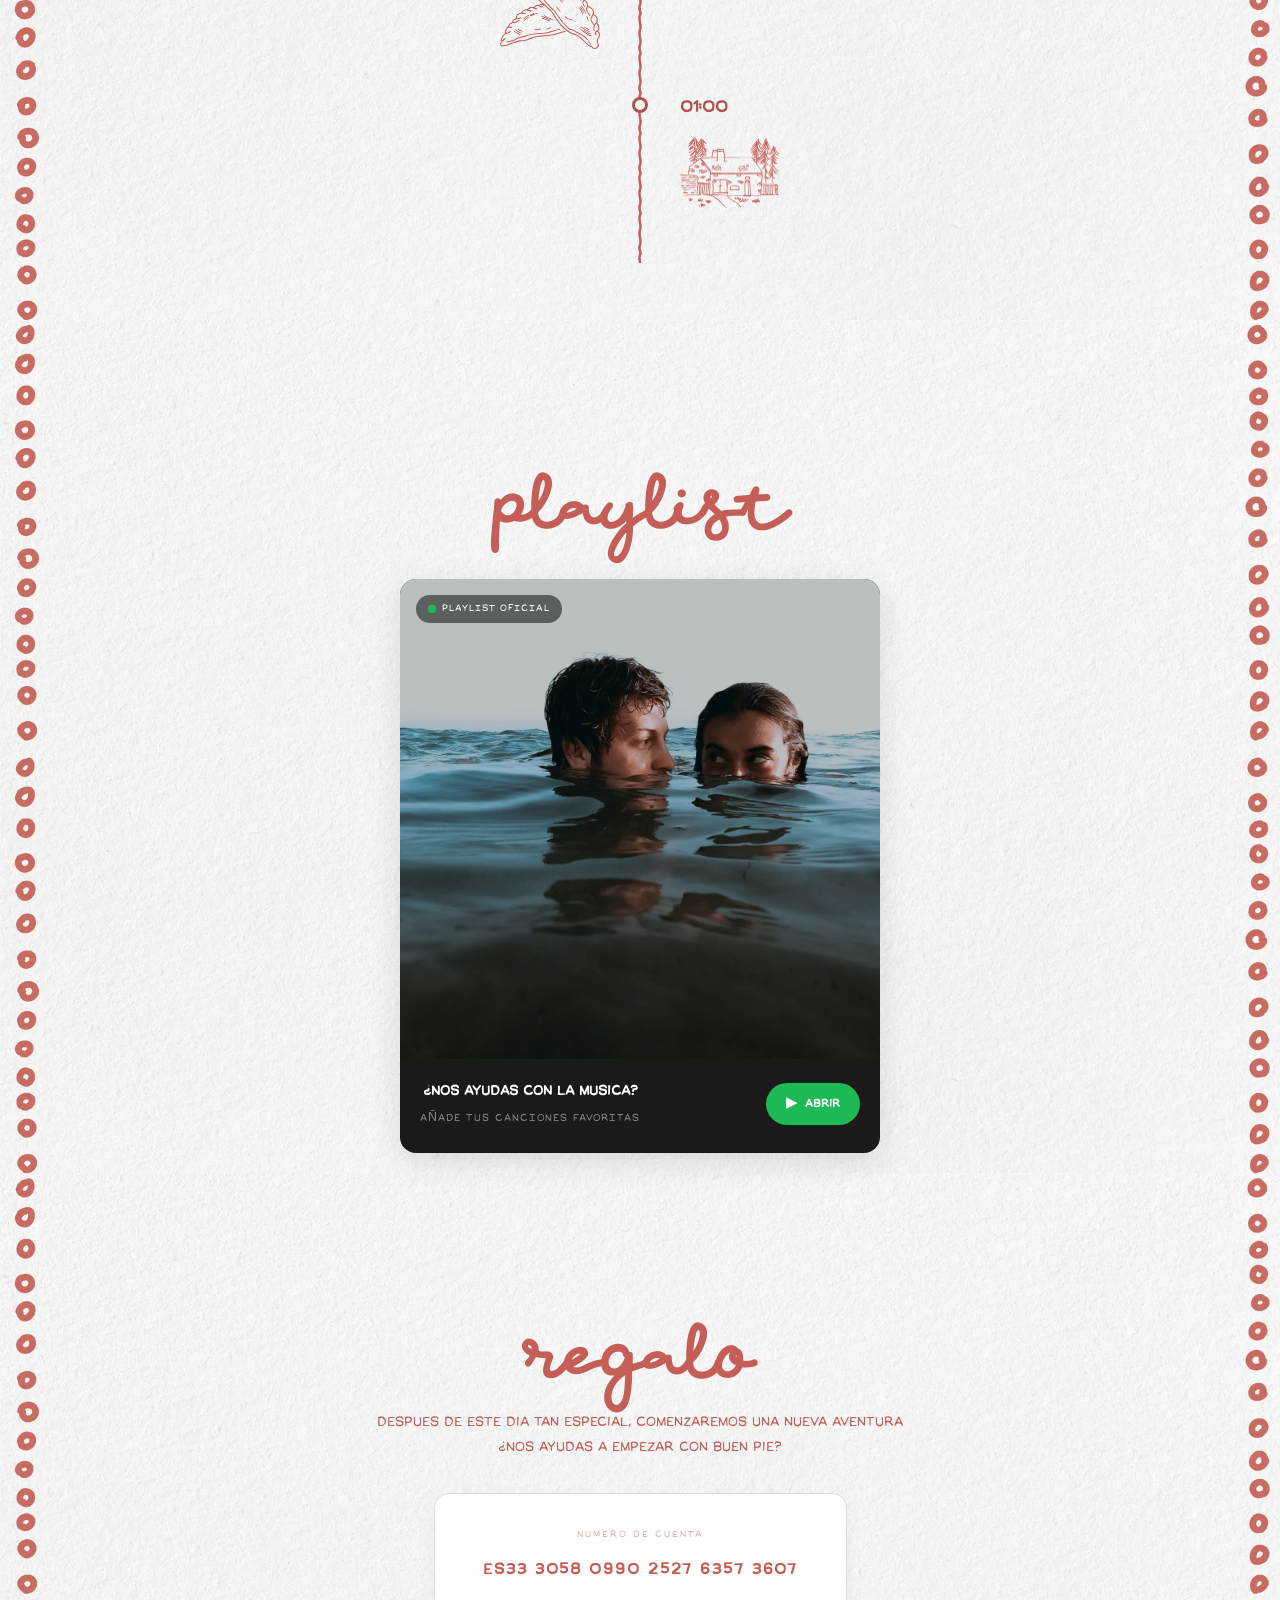
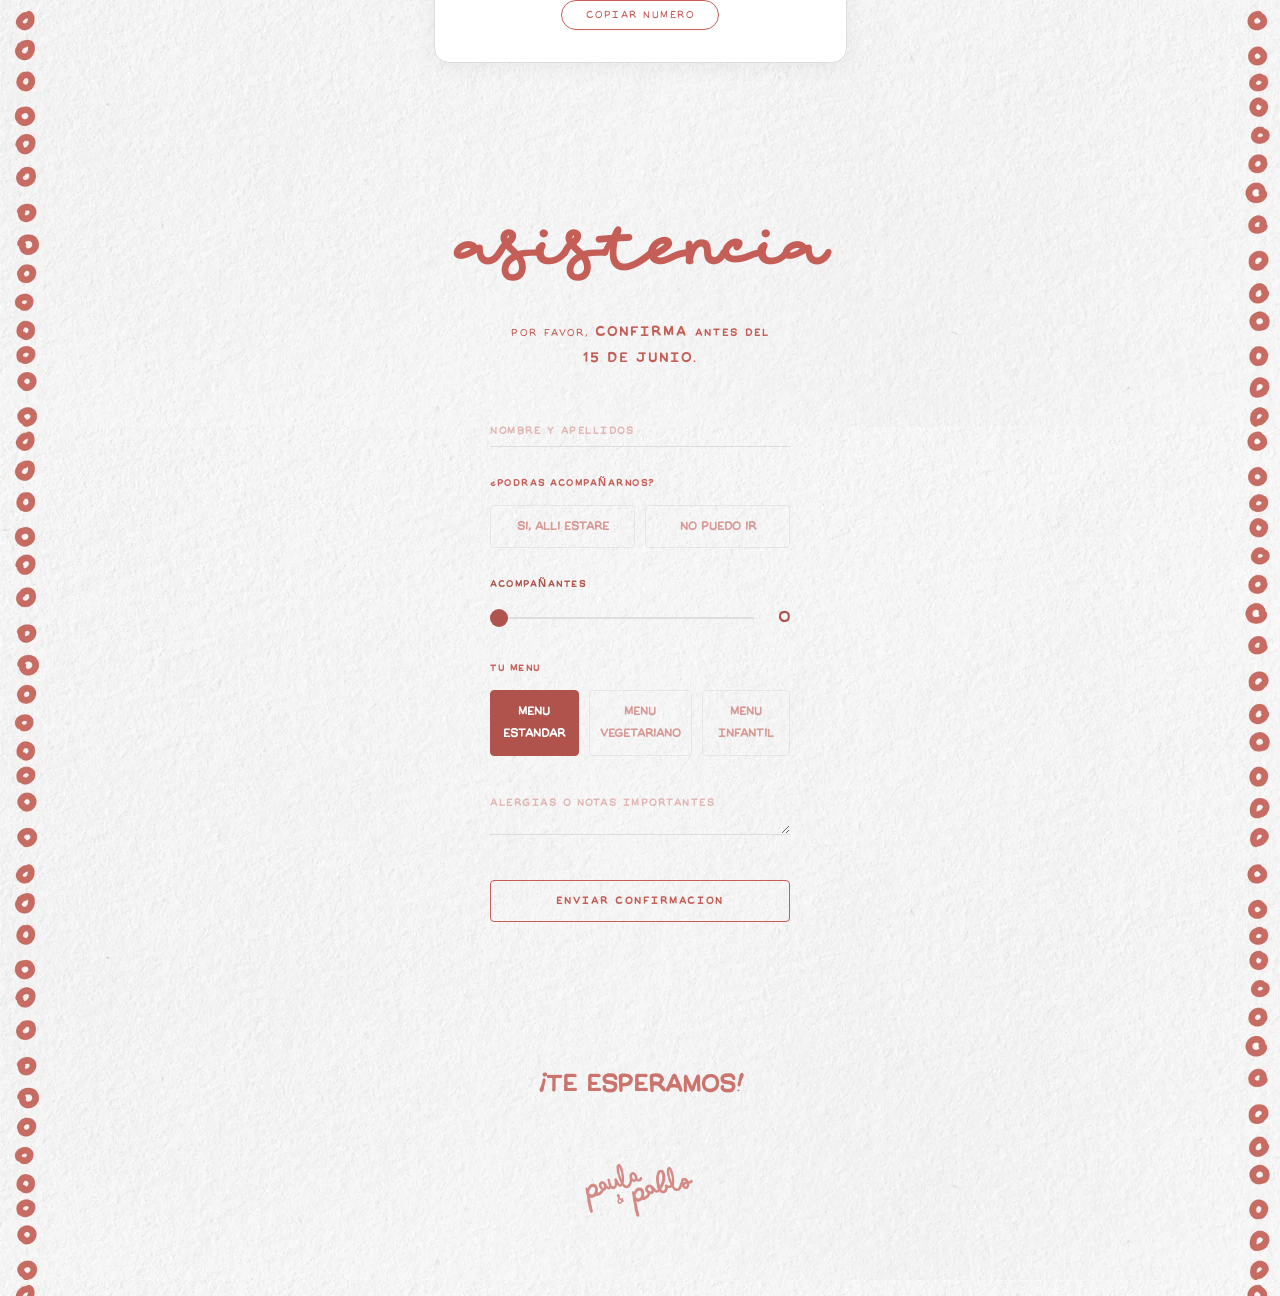
==== commit 4e9045c0: "Playlist" ====
--- a/index.html
+++ b/index.html
@@ -280,6 +280,7 @@
 
     <!-- ================= MÚSICA ==================== -->
     <section id="musica" class="section-container">
+        <h2 class="script-font section-title">Playlist</h2>
       <div class="spotify-card">
         <div class="sp-cover">
           <a href="https://open.spotify.com/playlist/0d3BYbLwqnk7Fgi94kTDsk?si=342e093d6b4e4ce4" target="_blank">
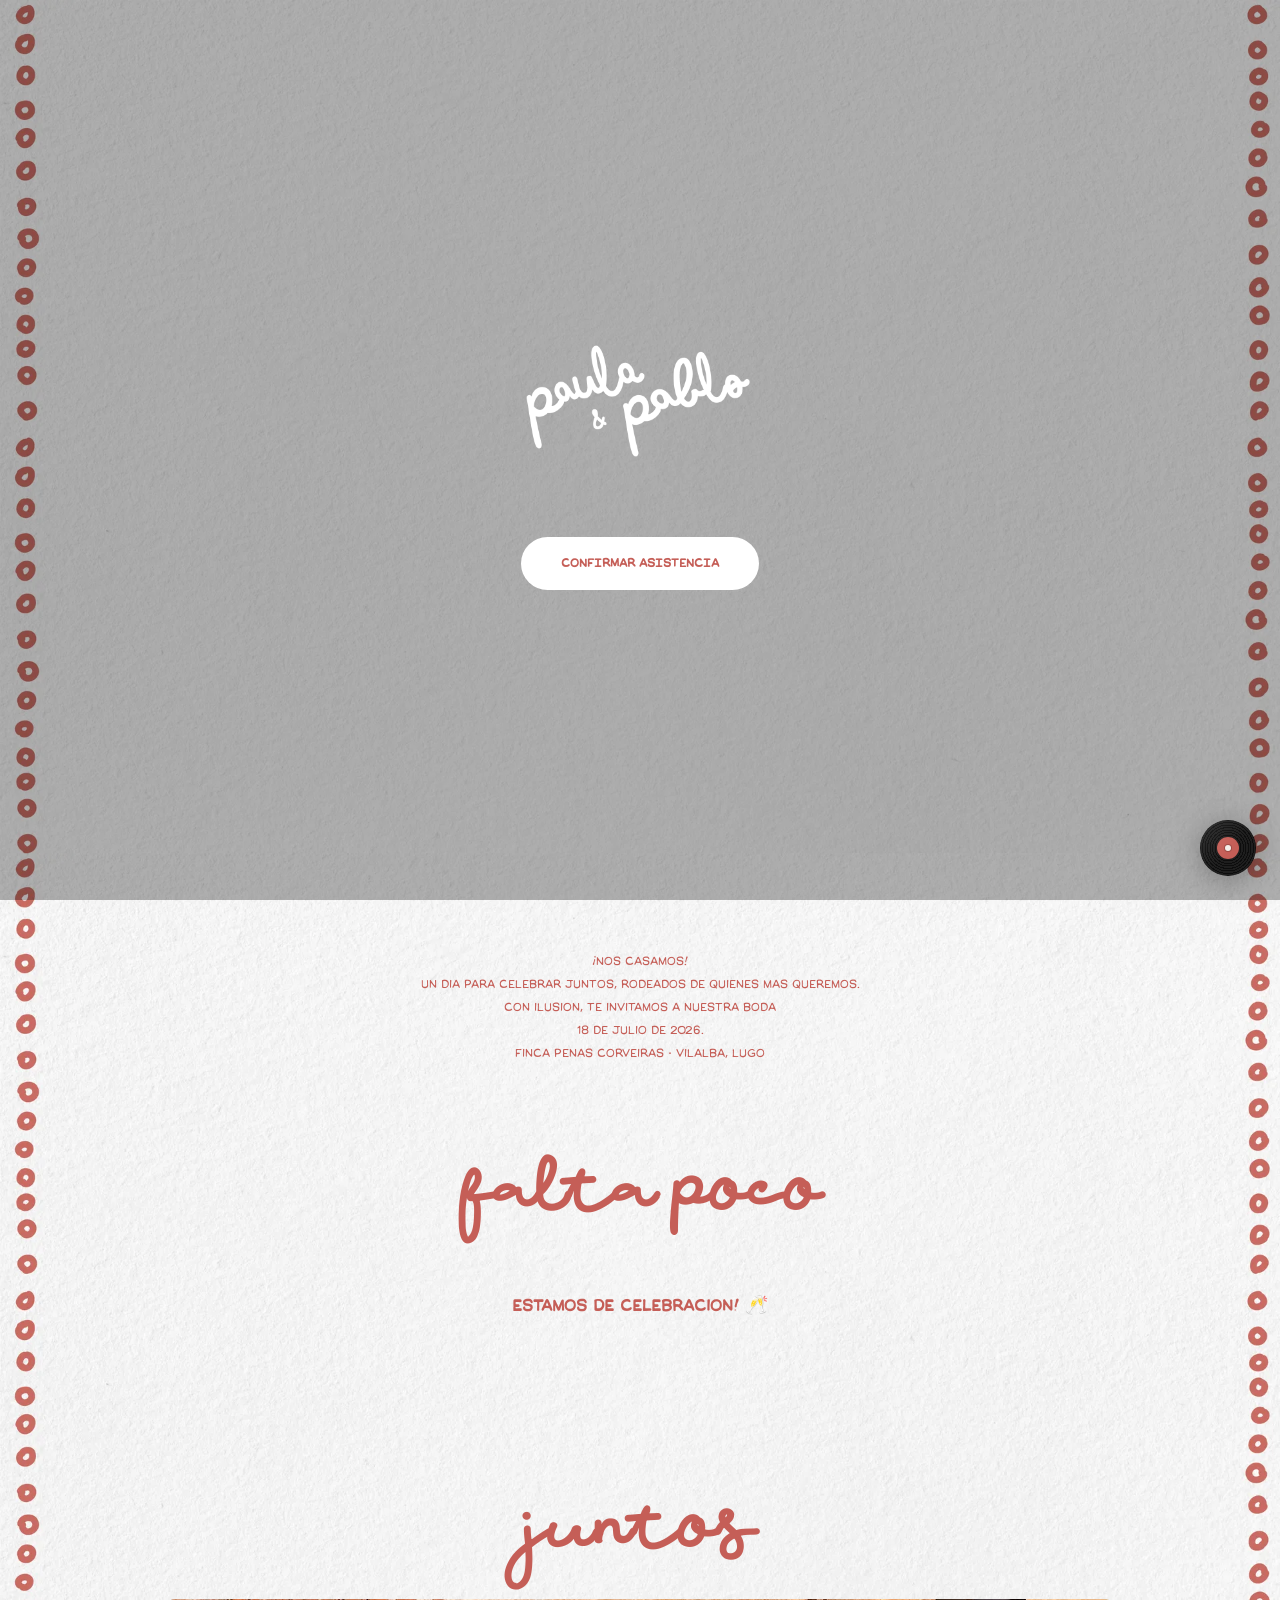
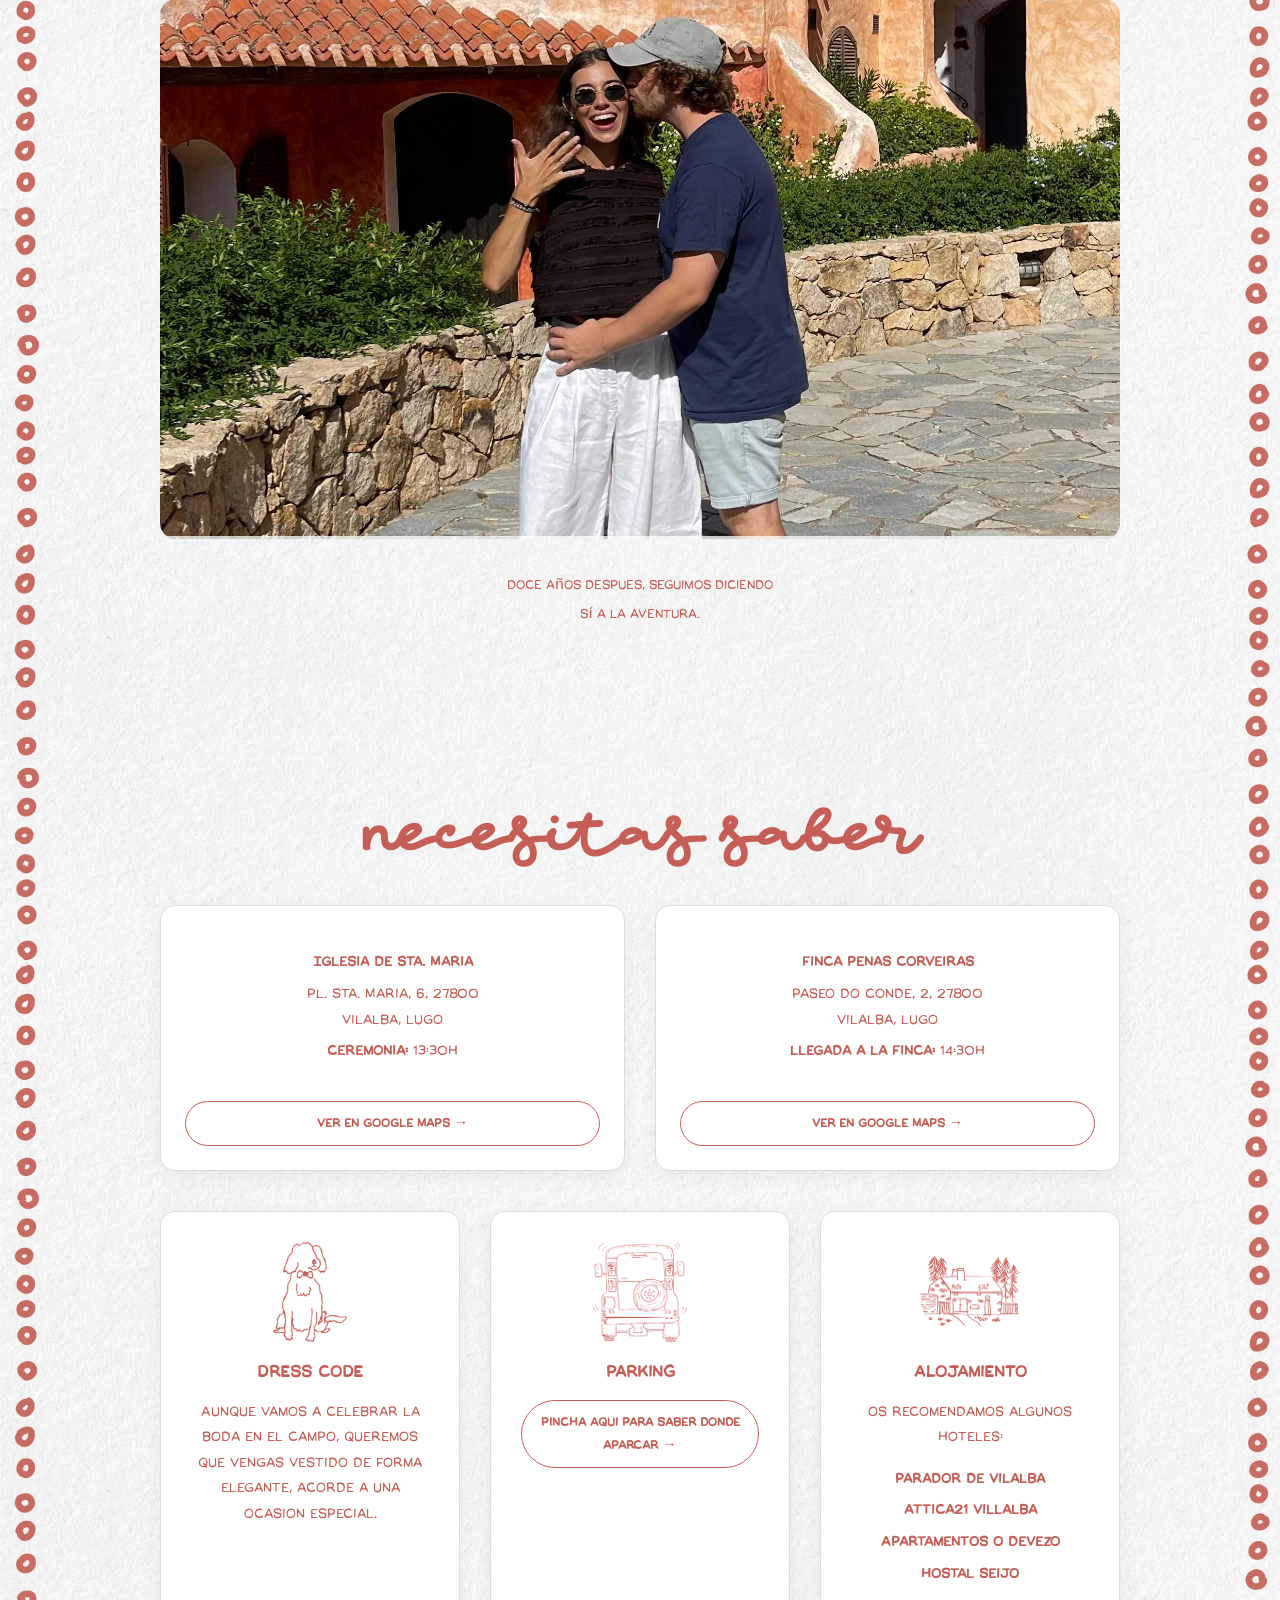
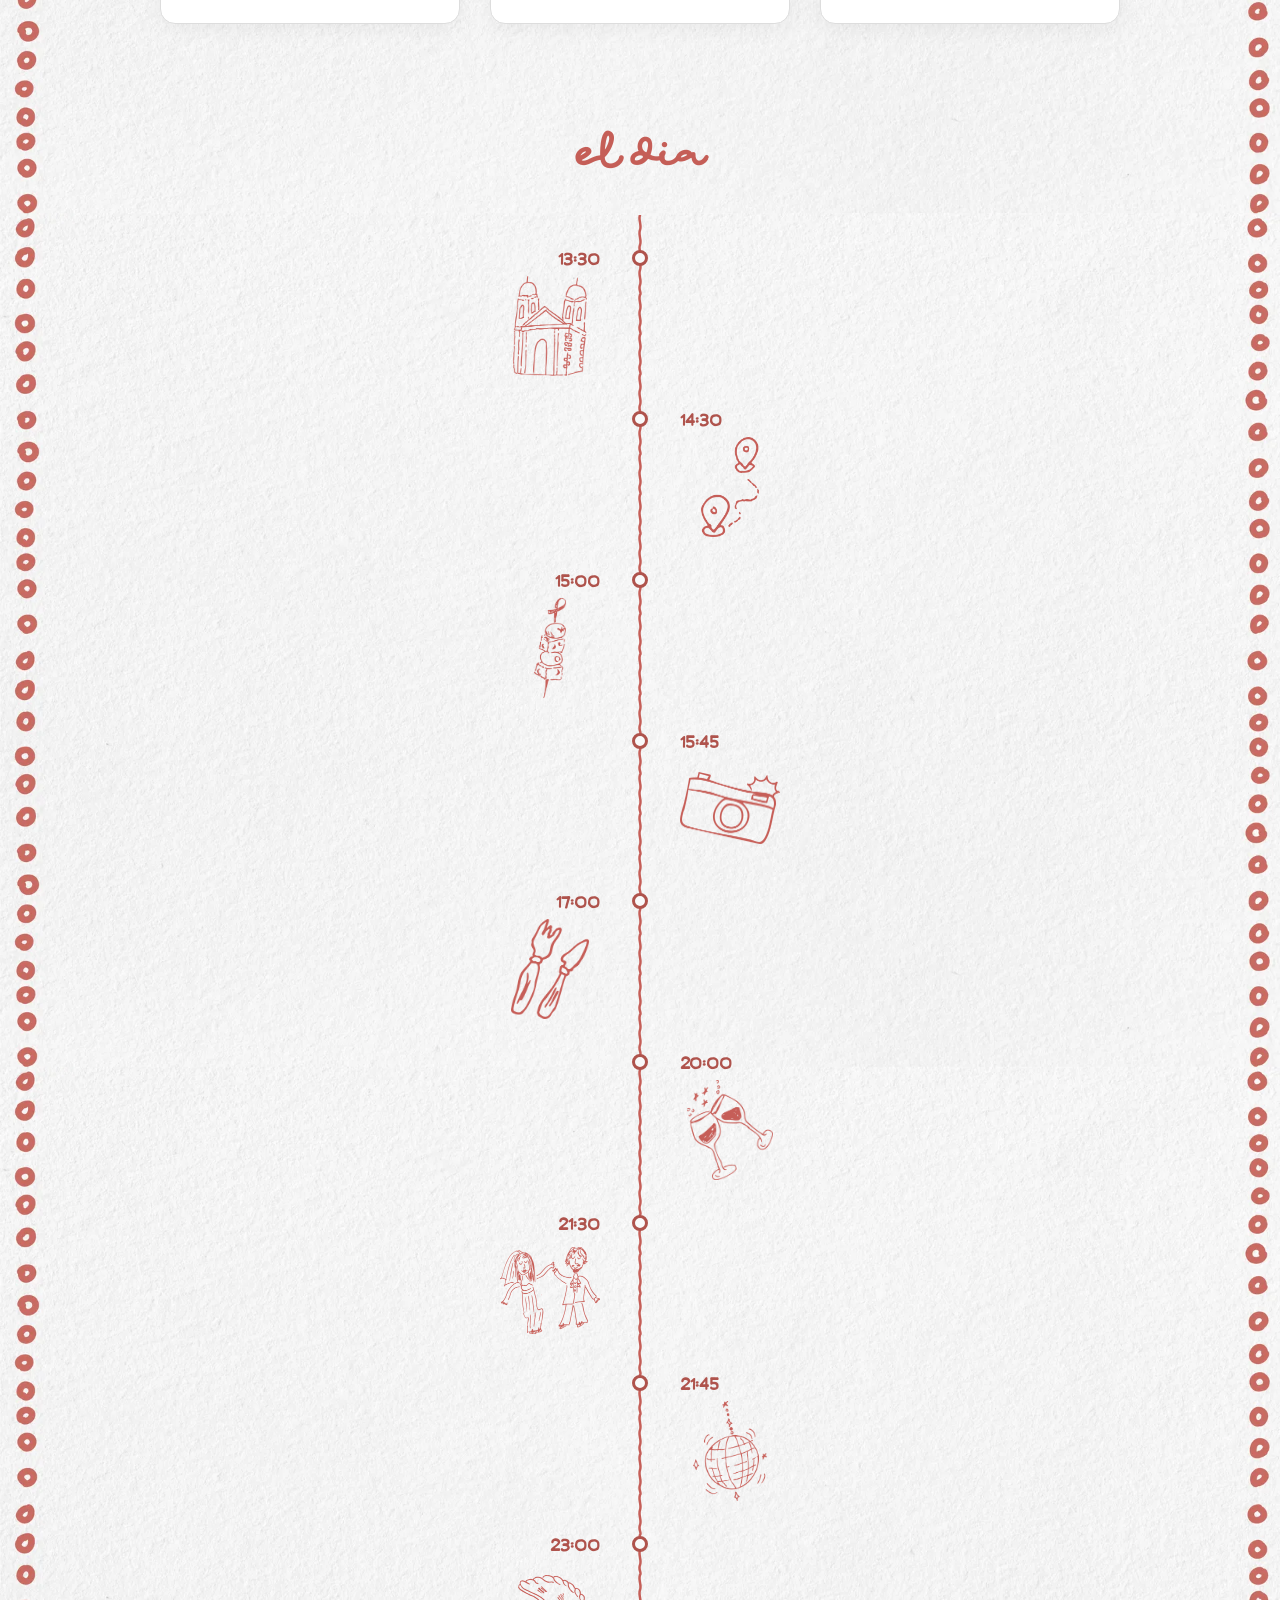
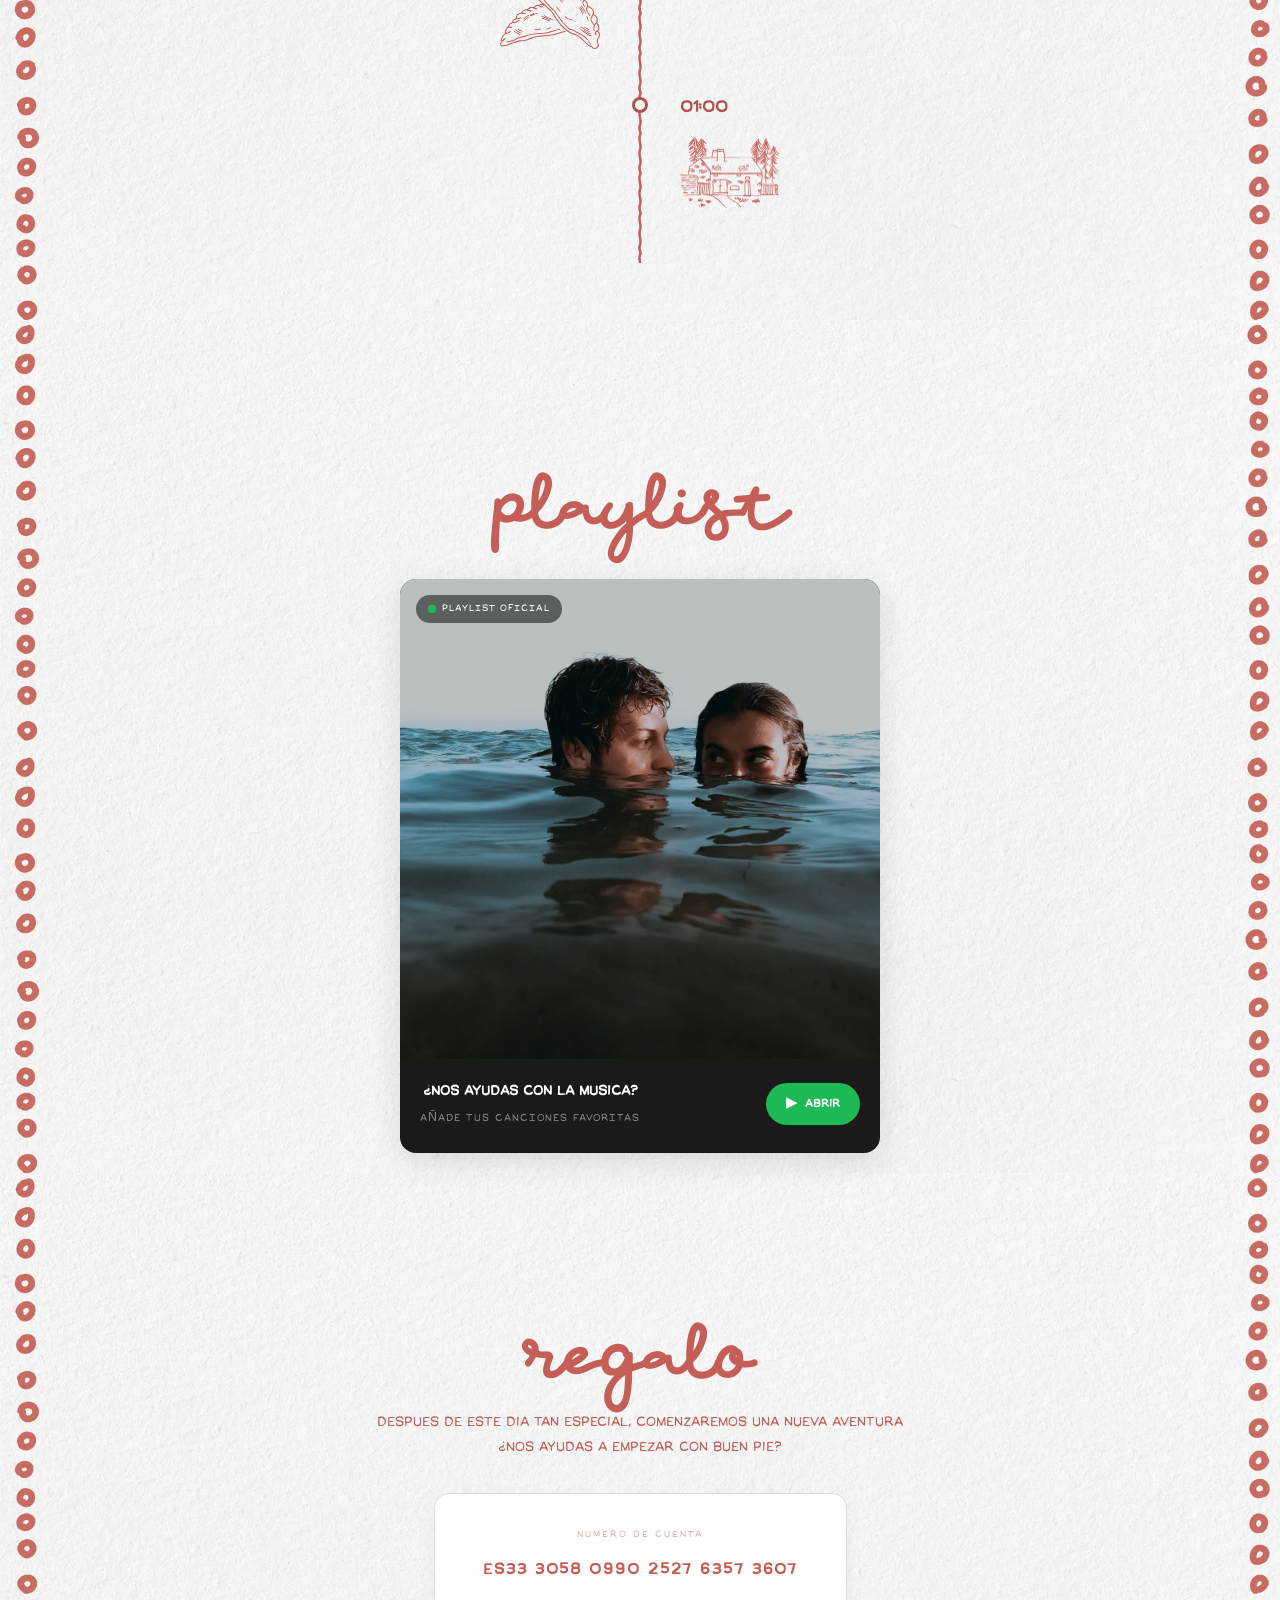
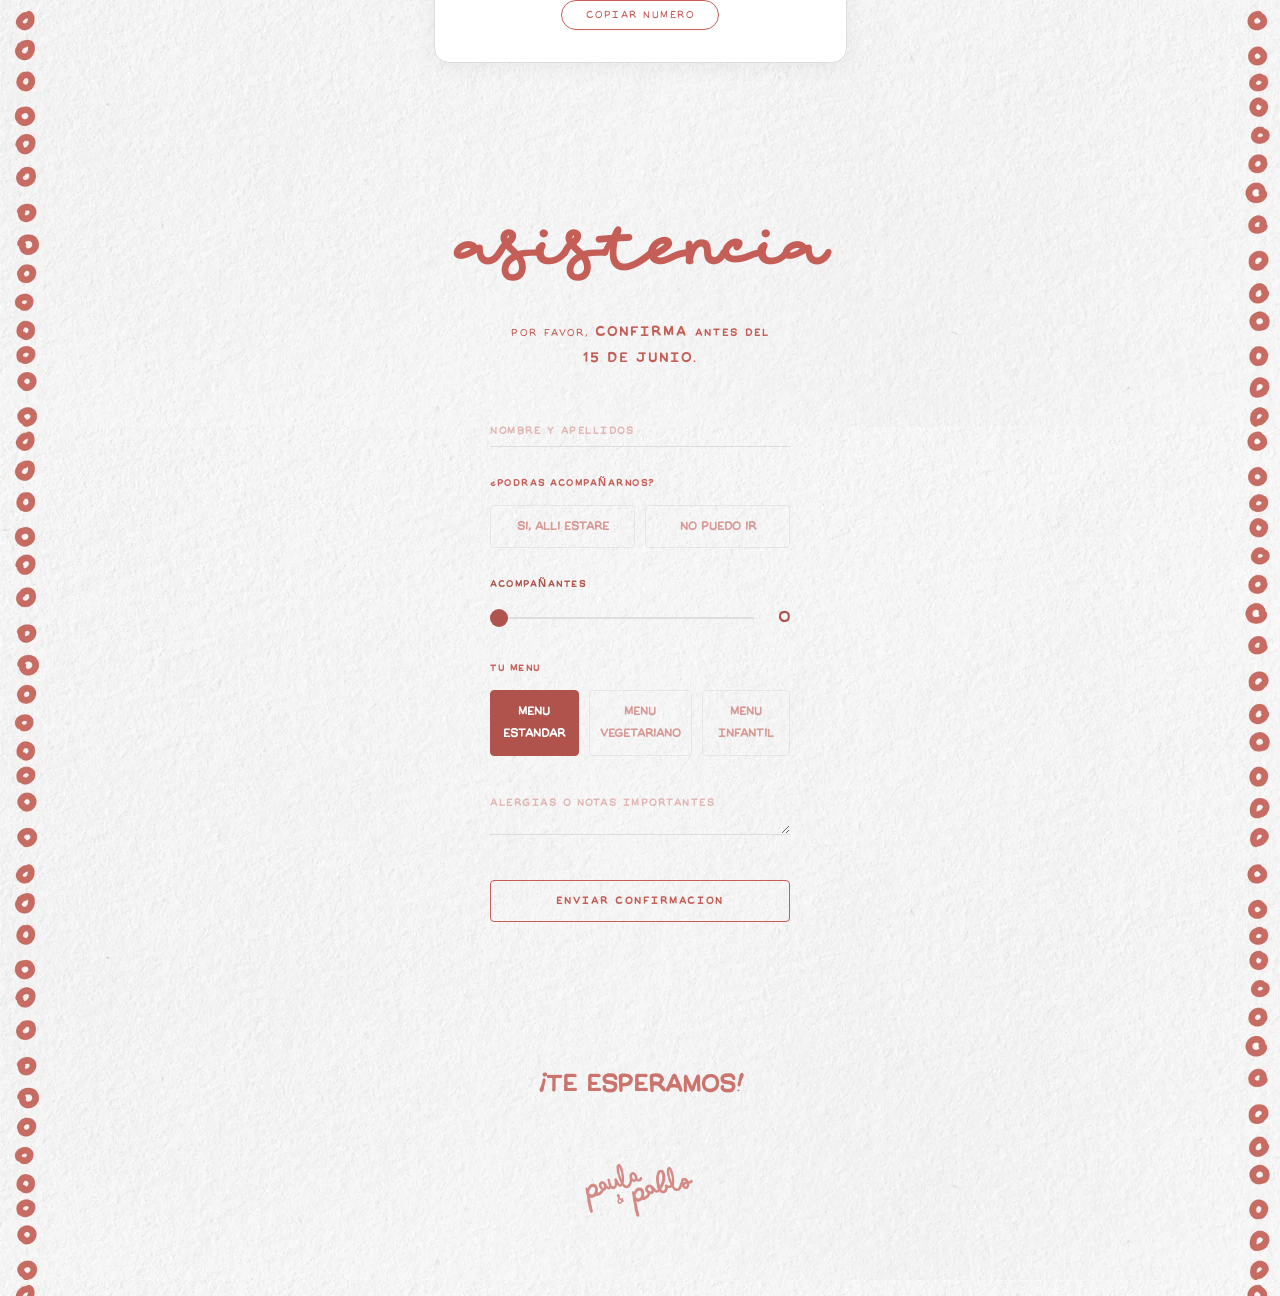
==== commit d890720a: "Canción de fondo" ====
--- a/index.html
+++ b/index.html
@@ -402,4 +402,15 @@
 
     <script src="js/main.js" type="module"></script>
   </body>
+  <audio id="musica-fondo" loop>
+    <source src="media/cancion.mp3" type="audio/mpeg" />
+</audio>
+
+<button id="vinyl-btn" aria-label="Reproducir musica" title="Quando, Quando, Quando">
+    <div class="vinyl-disc"></div>
+    <div class="vinyl-label"></div>
+    <div class="vinyl-hole"></div>
+    <div class="vinyl-shine"></div>
+    <div class="vinyl-overlay" id="vinyl-icon">▶</div>
+</button>
 </html>
--- a/css/styles.css
+++ b/css/styles.css
@@ -987,7 +987,130 @@
 }
 
 /* ==========================================================================
-   12. RESPONSIVE
+   14. VINILO FLOTANTE
+   ========================================================================== */
+
+#vinyl-btn {
+  position: fixed;
+  bottom: 24px;
+  right: 24px;
+  z-index: 1000;
+  width: 56px;
+  height: 56px;
+  border: none;
+  background: transparent;
+  padding: 0;
+  cursor: pointer;
+  filter: drop-shadow(0 4px 14px rgba(0, 0, 0, 0.28));
+  transition: filter 0.3s;
+}
+#vinyl-btn:hover {
+  filter: drop-shadow(0 6px 20px rgba(197, 94, 87, 0.4));
+}
+
+.vinyl-disc {
+  position: absolute;
+  inset: 0;
+  border-radius: 50%;
+  background: repeating-radial-gradient(
+    circle at 50%,
+    #0d0d0d 0px,
+    #0d0d0d 1px,
+    #1e1e1e 1px,
+    #1e1e1e 2.5px
+  );
+}
+
+.vinyl-label {
+  position: absolute;
+  top: 50%;
+  left: 50%;
+  width: 22px;
+  height: 22px;
+  border-radius: 50%;
+  transform: translate(-50%, -50%);
+  background: var(--primary-color);
+  z-index: 1;
+}
+
+.vinyl-hole {
+  position: absolute;
+  top: 50%;
+  left: 50%;
+  width: 6px;
+  height: 6px;
+  border-radius: 50%;
+  background: #f5f0eb;
+  transform: translate(-50%, -50%);
+  box-shadow: 0 0 0 1px rgba(0, 0, 0, 0.2);
+  z-index: 2;
+}
+
+.vinyl-shine {
+  position: absolute;
+  inset: 0;
+  border-radius: 50%;
+  background: linear-gradient(
+    135deg,
+    rgba(255, 255, 255, 0.1) 0%,
+    transparent 55%
+  );
+  z-index: 3;
+  pointer-events: none;
+}
+
+.vinyl-overlay {
+  position: absolute;
+  inset: 0;
+  border-radius: 50%;
+  background: rgba(197, 94, 87, 0.55);
+  display: flex;
+  align-items: center;
+  justify-content: center;
+  font-size: 1rem;
+  color: white;
+  opacity: 0;
+  transition: opacity 0.2s;
+  z-index: 4;
+}
+#vinyl-btn:hover .vinyl-overlay {
+  opacity: 1;
+}
+
+/* Animacion de giro */
+#vinyl-btn.spinning .vinyl-disc {
+  animation: vinylSpin 3s linear infinite;
+  transform-origin: center center;
+}
+
+@keyframes vinylSpin {
+  from {
+    transform: rotate(0deg);
+  }
+  to {
+    transform: rotate(360deg);
+  }
+}
+
+@media (max-width: 480px) {
+  #vinyl-btn {
+    width: 46px;
+    height: 46px;
+    bottom: 16px;
+    right: 16px;
+  }
+  .vinyl-label {
+    width: 18px;
+    height: 18px;
+  }
+  .vinyl-hole {
+    width: 5px;
+    height: 5px;
+  }
+}
+
+/* ==========================================================================
+   15. RESPONSIVE
    ========================================================================== */
 
 @media (max-width: 768px) {
@@ -1147,6 +1270,12 @@
   .cuenta-card {
     padding: 14px 20px;
   }
+
+  @media (max-width: 480px) {
+    .vinyl-disc {
+      transform-origin: 23px 23px; /* mitad de 46px */
+    }
+  }
 }
 
 /* Correcciones ligeras */
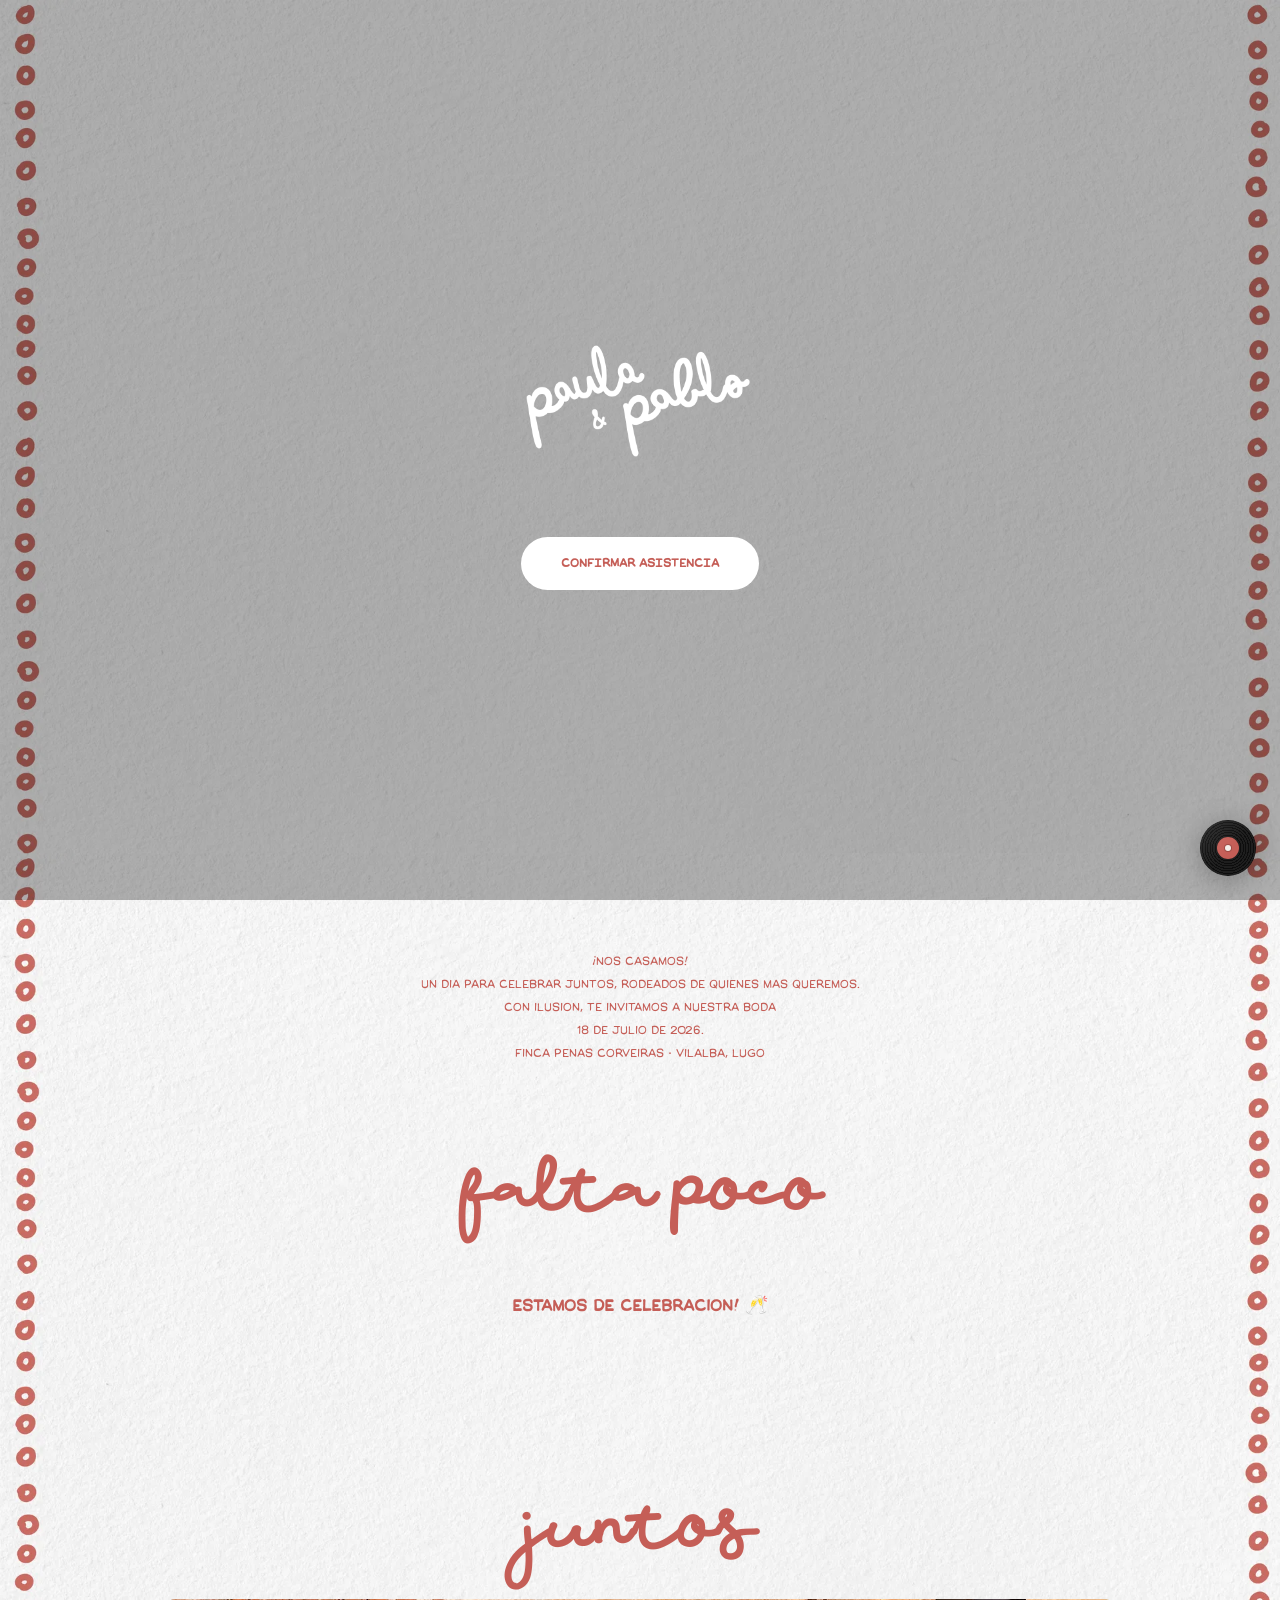
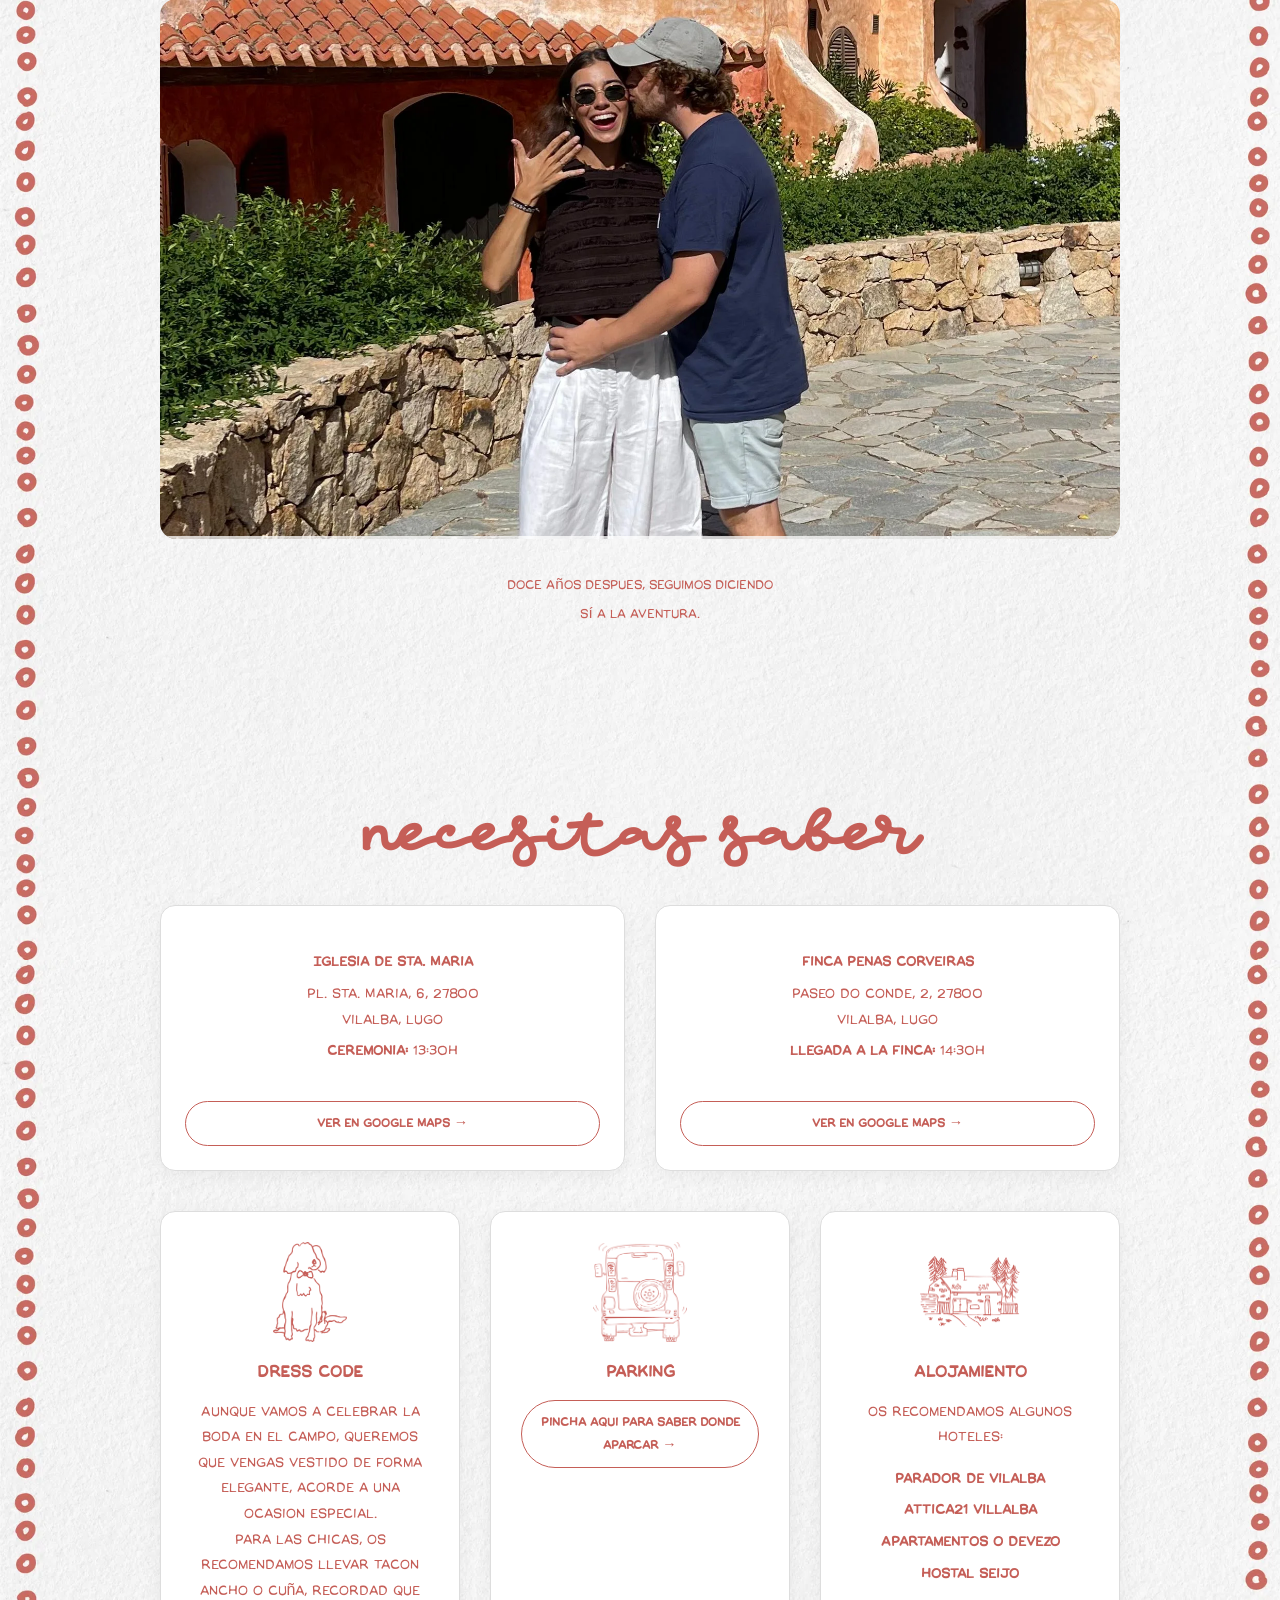
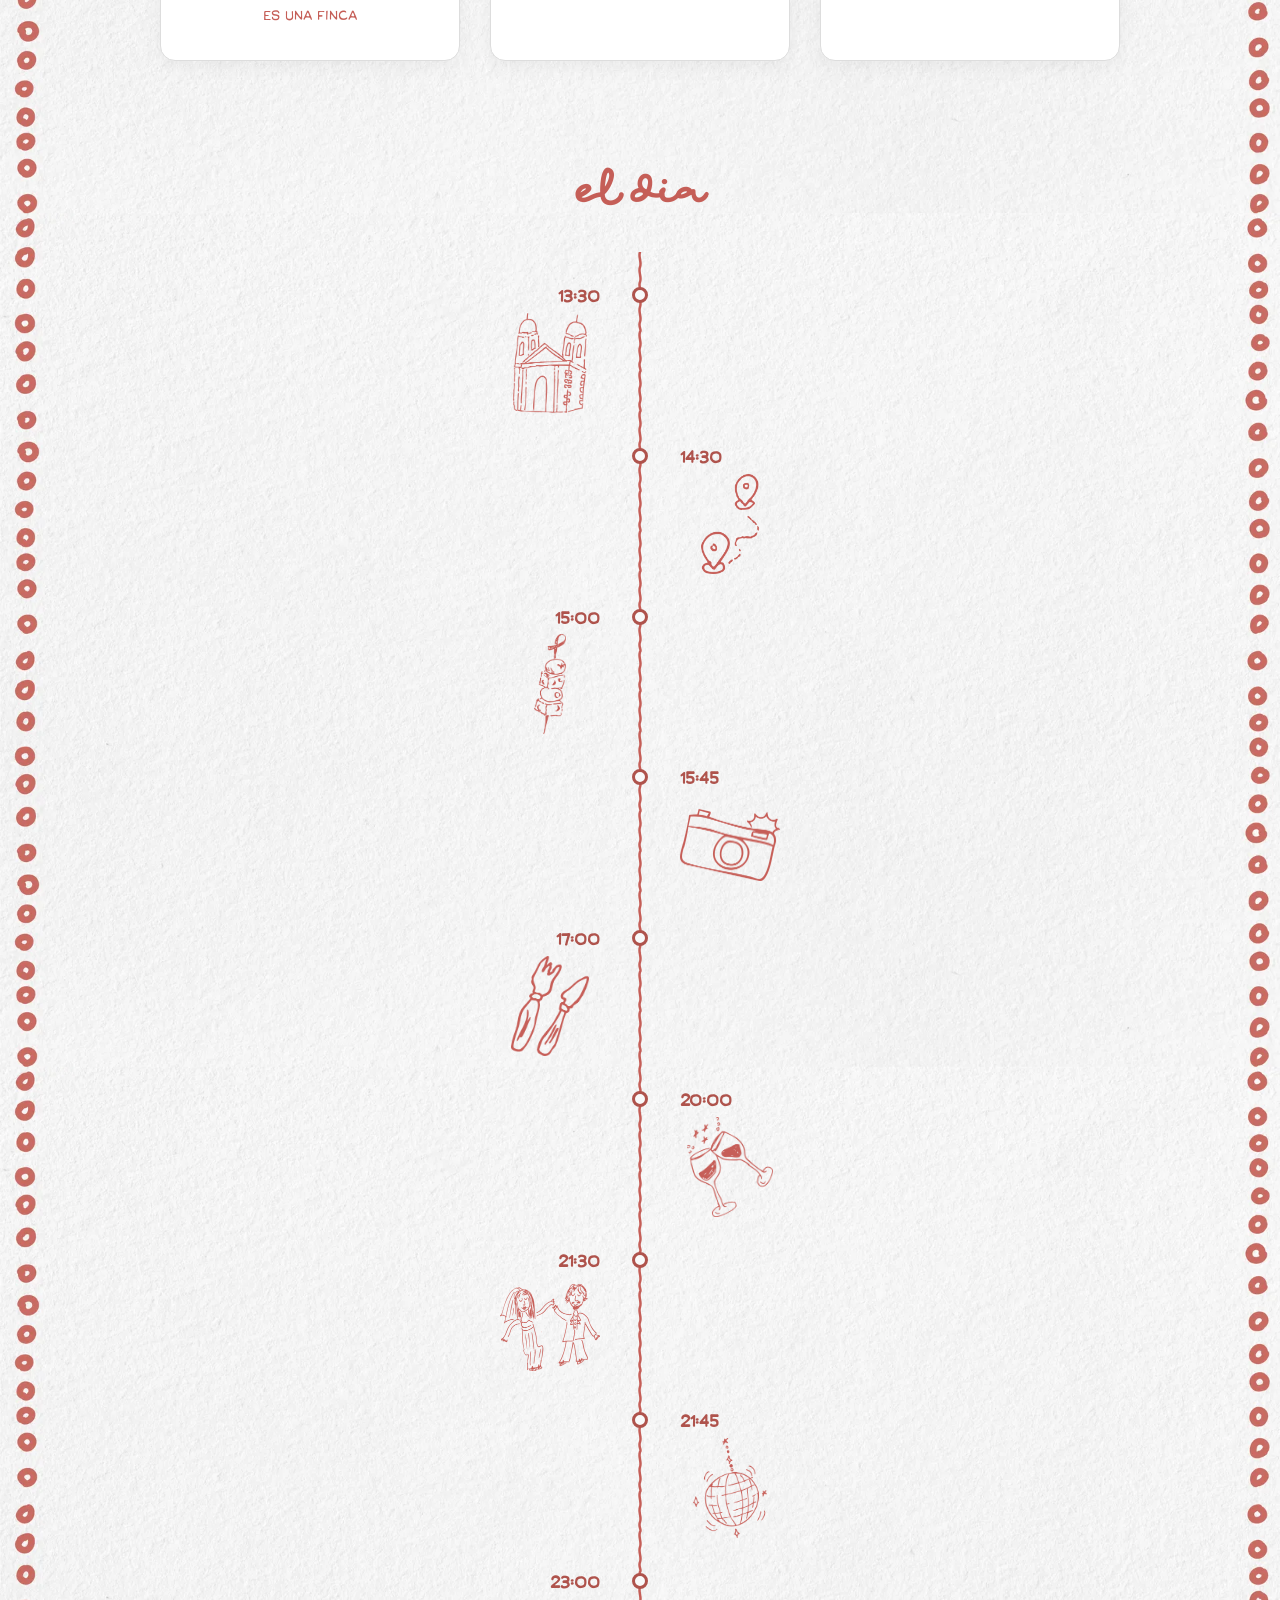
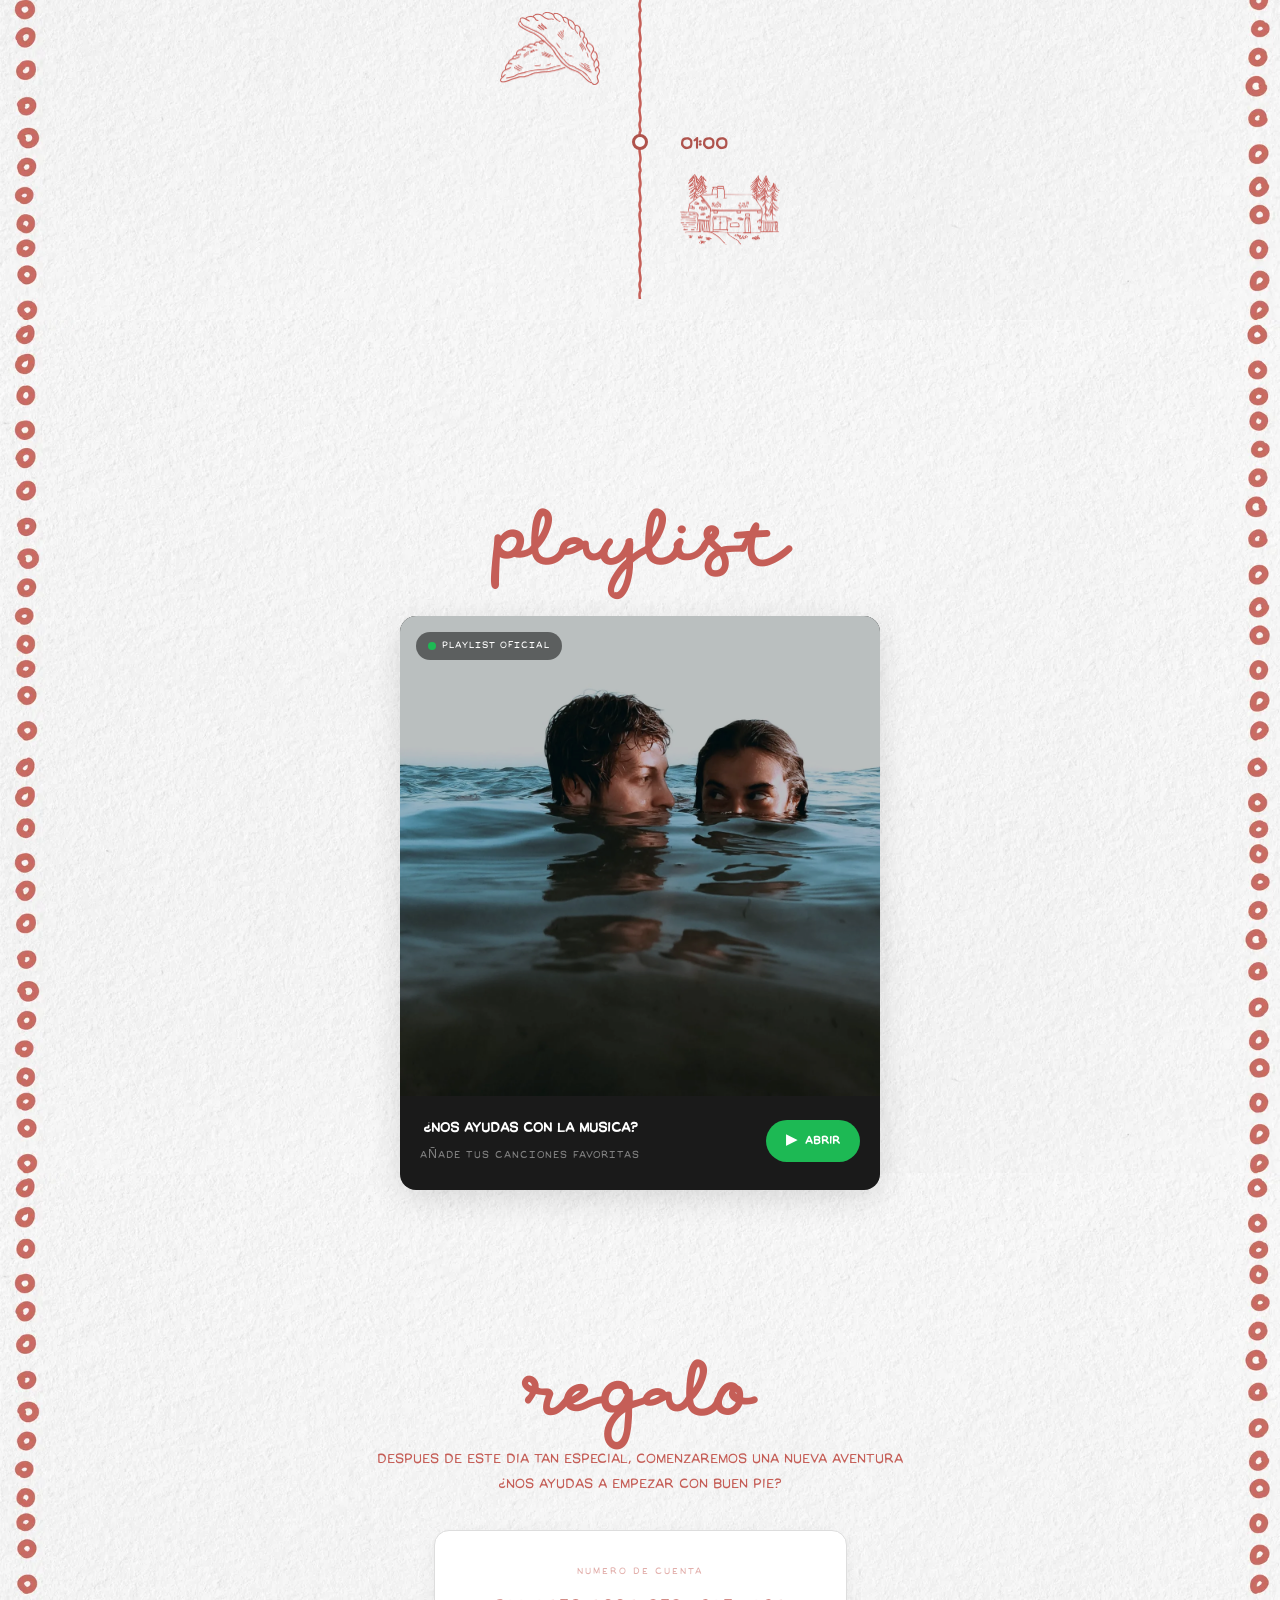
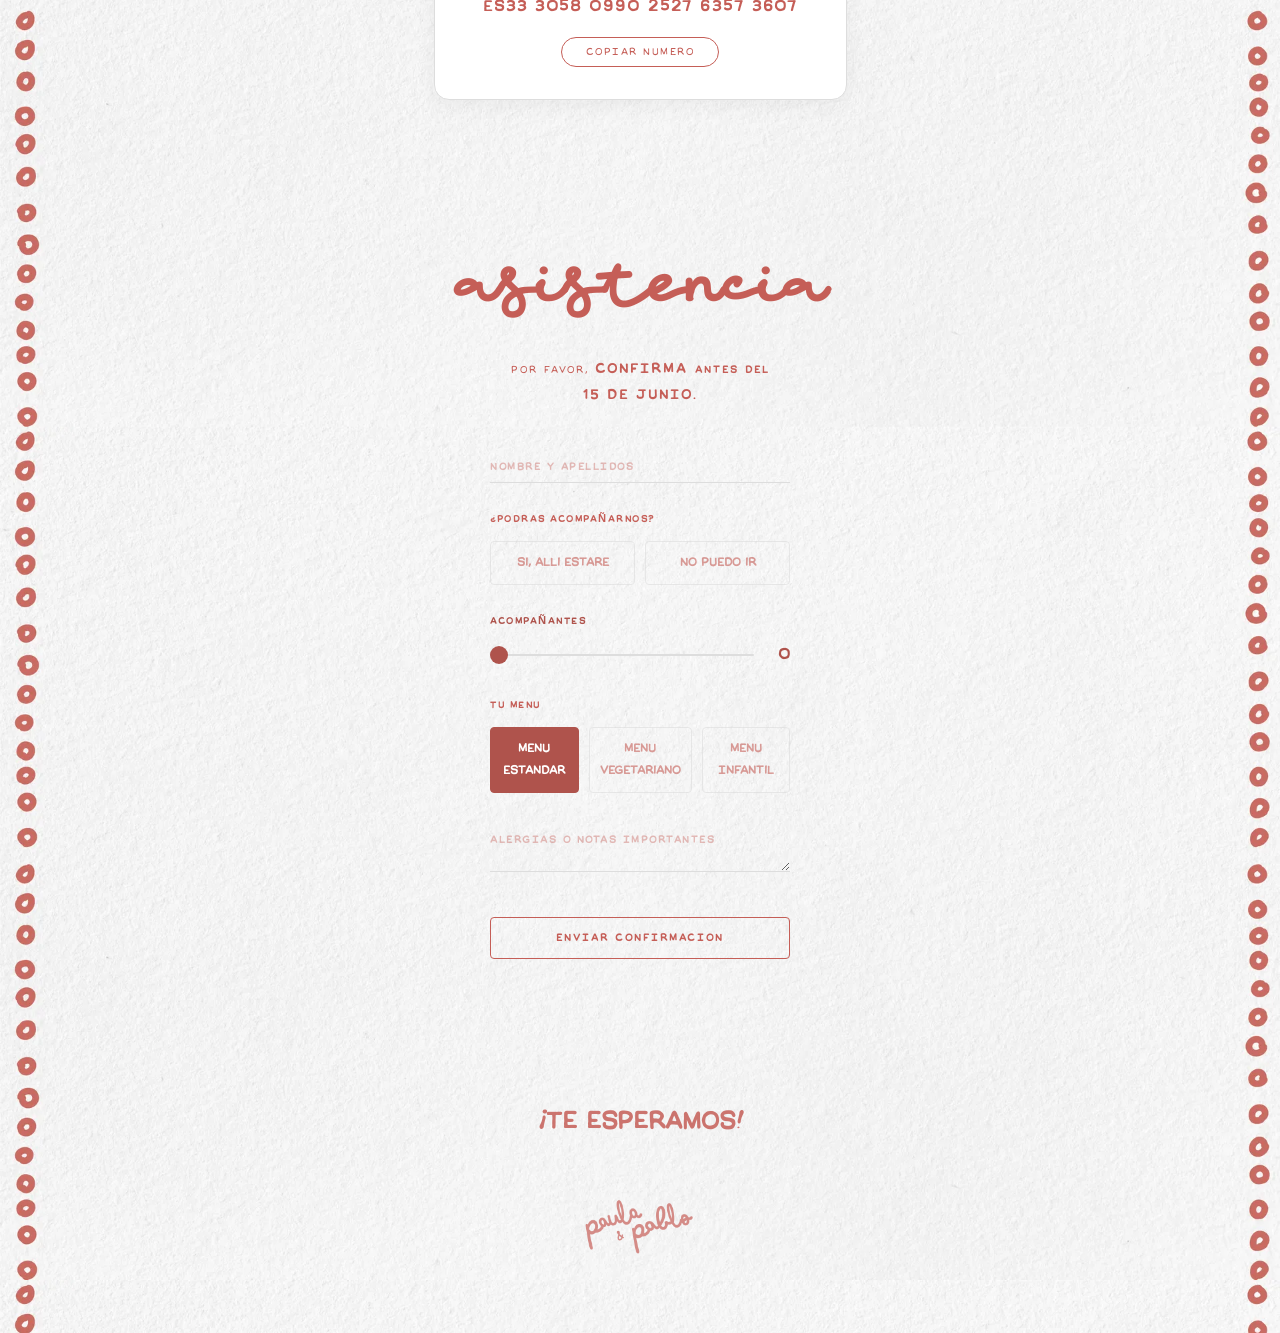
==== commit aa81982a: "Tacones" ====
--- a/index.html
+++ b/index.html
@@ -139,6 +139,7 @@
           <p>
             Aunque vamos a celebrar la boda en el campo, queremos que
             vengas vestido de forma elegante, acorde a una ocasion especial.
+            <br>Para las chicas, os recomendamos llevar tacon ancho o cuña, recordad que es una finca
           </p>
         </article>
 
